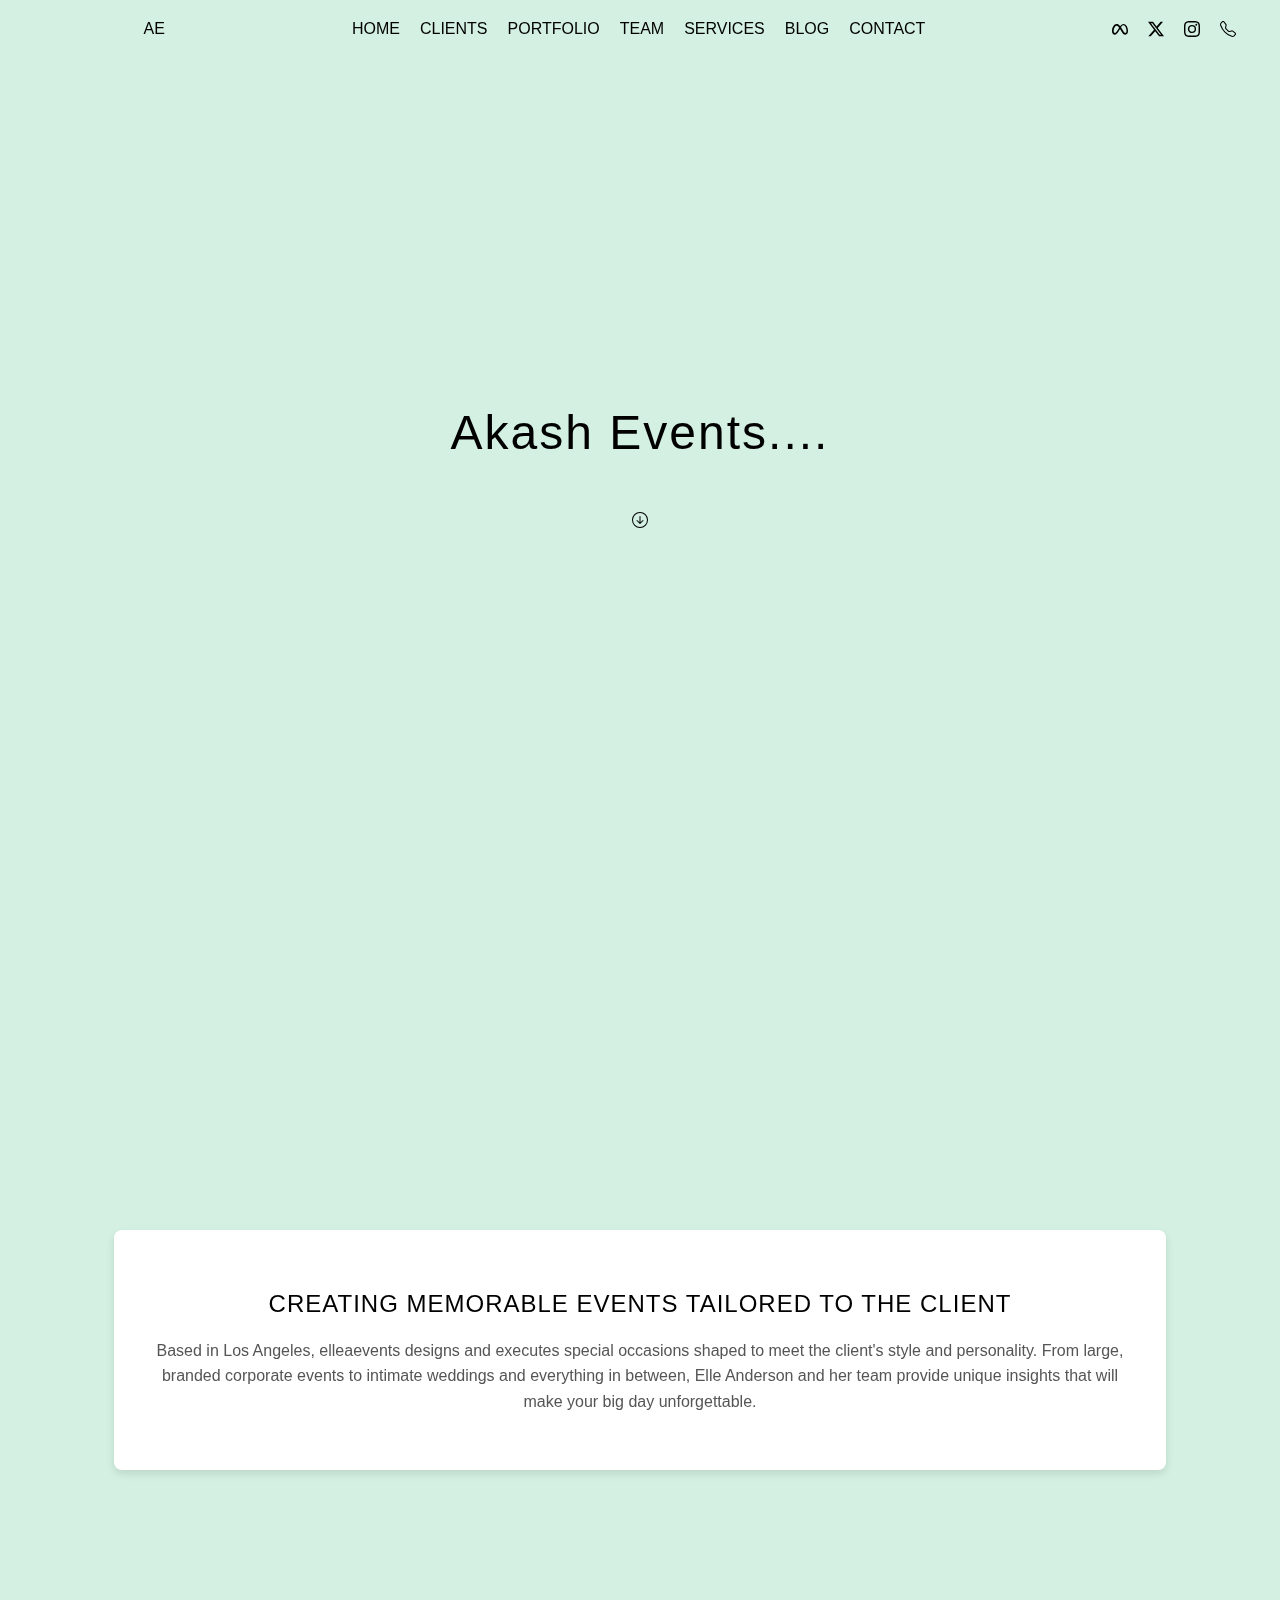
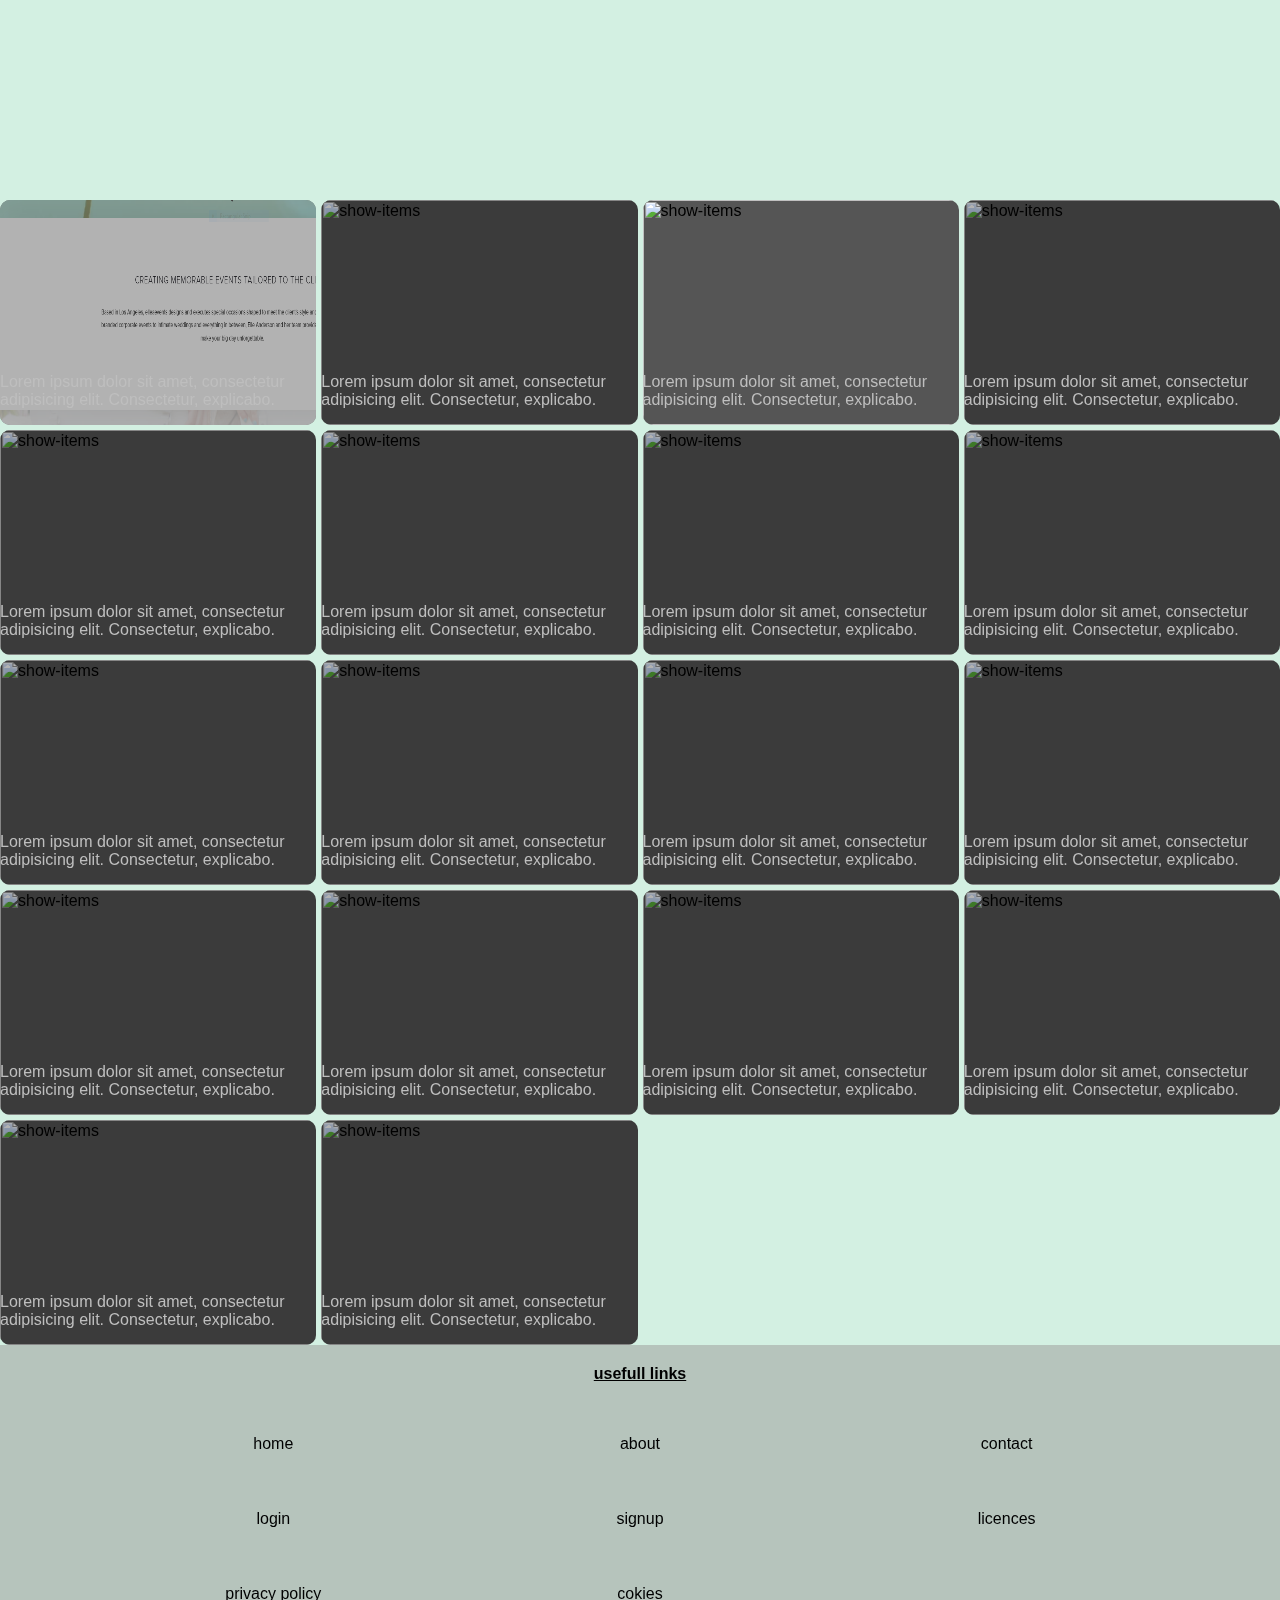
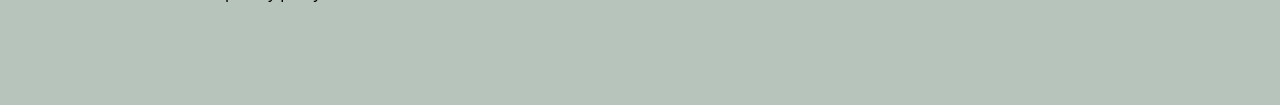
==== home.html @ eacf1959 "2" ====
<html lang="en">

<head>
    <meta charset="UTF-8">
    <meta name="viewport" content="width=device-width, initial-scale=1.0">
    <title>EPW | Home</title>
    <link rel="stylesheet" href="./home.css">
</head>

<body>
    <!-- navigation bar -->
    <nav>
        <ul class="navbar">AE</ul>
        <ul class="navbar">
            <li><a href="#home">HOME</a></li>
            <li><a href="#clients">CLIENTS</a></li>
            <li><a href="#portfolio">PORTFOLIO</a></li>
            <li><a href="#team">TEAM</a></li>
            <li><a href="#services">SERVICES</a></li>
            <li><a href="#blog">BLOG</a></li>
            <li><a href="#contact">CONTACT</a></li>
        </ul>
        <ul class="social-media">
            <li><a href="#facebook"><svg width="16" height="16" fill="currentColor" class="bi bi-meta"
                        viewBox="0 0 16 16">
                        <path fill-rule="evenodd"
                            d="M8.217 5.243C9.145 3.988 10.171 3 11.483 3 13.96 3 16 6.153 16.001 9.907c0 2.29-.986 3.725-2.757 3.725-1.543 0-2.395-.866-3.924-3.424l-.667-1.123-.118-.197a55 55 0 0 0-.53-.877l-1.178 2.08c-1.673 2.925-2.615 3.541-3.923 3.541C1.086 13.632 0 12.217 0 9.973 0 6.388 1.995 3 4.598 3q.477-.001.924.122c.31.086.611.22.913.407.577.359 1.154.915 1.782 1.714m1.516 2.224q-.378-.614-.727-1.133L9 6.326c.845-1.305 1.543-1.954 2.372-1.954 1.723 0 3.102 2.537 3.102 5.653 0 1.188-.39 1.877-1.195 1.877-.773 0-1.142-.51-2.61-2.87zM4.846 4.756c.725.1 1.385.634 2.34 2.001A212 212 0 0 0 5.551 9.3c-1.357 2.126-1.826 2.603-2.581 2.603-.777 0-1.24-.682-1.24-1.9 0-2.602 1.298-5.264 2.846-5.264q.136 0 .27.018Z" />
                    </svg></a></li>
            <li><a href="#twitter"><svg width="16" height="16" fill="currentColor" class="bi bi-twitter-x"
                        viewBox="0 0 16 16">
                        <path
                            d="M12.6.75h2.454l-5.36 6.142L16 15.25h-4.937l-3.867-5.07-4.425 5.07H.316l5.733-6.57L0 .75h5.063l3.495 4.633L12.601.75Zm-.86 13.028h1.36L4.323 2.145H2.865z" />
                    </svg></a></li>
            <li><a href="#instagram"><svg width="16" height="16" fill="currentColor" class="bi bi-instagram"
                        viewBox="0 0 16 16">
                        <path
                            d="M8 0C5.829 0 5.556.01 4.703.048 3.85.088 3.269.222 2.76.42a3.9 3.9 0 0 0-1.417.923A3.9 3.9 0 0 0 .42 2.76C.222 3.268.087 3.85.048 4.7.01 5.555 0 5.827 0 8.001c0 2.172.01 2.444.048 3.297.04.852.174 1.433.372 1.942.205.526.478.972.923 1.417.444.445.89.719 1.416.923.51.198 1.09.333 1.942.372C5.555 15.99 5.827 16 8 16s2.444-.01 3.298-.048c.851-.04 1.434-.174 1.943-.372a3.9 3.9 0 0 0 1.416-.923c.445-.445.718-.891.923-1.417.197-.509.332-1.09.372-1.942C15.99 10.445 16 10.173 16 8s-.01-2.445-.048-3.299c-.04-.851-.175-1.433-.372-1.941a3.9 3.9 0 0 0-.923-1.417A3.9 3.9 0 0 0 13.24.42c-.51-.198-1.092-.333-1.943-.372C10.443.01 10.172 0 7.998 0zm-.717 1.442h.718c2.136 0 2.389.007 3.232.046.78.035 1.204.166 1.486.275.373.145.64.319.92.599s.453.546.598.92c.11.281.24.705.275 1.485.039.843.047 1.096.047 3.231s-.008 2.389-.047 3.232c-.035.78-.166 1.203-.275 1.485a2.5 2.5 0 0 1-.599.919c-.28.28-.546.453-.92.598-.28.11-.704.24-1.485.276-.843.038-1.096.047-3.232.047s-2.39-.009-3.233-.047c-.78-.036-1.203-.166-1.485-.276a2.5 2.5 0 0 1-.92-.598 2.5 2.5 0 0 1-.6-.92c-.109-.281-.24-.705-.275-1.485-.038-.843-.046-1.096-.046-3.233s.008-2.388.046-3.231c.036-.78.166-1.204.276-1.486.145-.373.319-.64.599-.92s.546-.453.92-.598c.282-.11.705-.24 1.485-.276.738-.034 1.024-.044 2.515-.045zm4.988 1.328a.96.96 0 1 0 0 1.92.96.96 0 0 0 0-1.92m-4.27 1.122a4.109 4.109 0 1 0 0 8.217 4.109 4.109 0 0 0 0-8.217m0 1.441a2.667 2.667 0 1 1 0 5.334 2.667 2.667 0 0 1 0-5.334" />
                    </svg></a></li>
            <li><a href="#call"><svg width="16" height="16" fill="currentColor" class="bi bi-telephone"
                        viewBox="0 0 16 16">
                        <path
                            d="M3.654 1.328a.678.678 0 0 0-1.015-.063L1.605 2.3c-.483.484-.661 1.169-.45 1.77a17.6 17.6 0 0 0 4.168 6.608 17.6 17.6 0 0 0 6.608 4.168c.601.211 1.286.033 1.77-.45l1.034-1.034a.678.678 0 0 0-.063-1.015l-2.307-1.794a.68.68 0 0 0-.58-.122l-2.19.547a1.75 1.75 0 0 1-1.657-.459L5.482 8.062a1.75 1.75 0 0 1-.46-1.657l.548-2.19a.68.68 0 0 0-.122-.58zM1.884.511a1.745 1.745 0 0 1 2.612.163L6.29 2.98c.329.423.445.974.315 1.494l-.547 2.19a.68.68 0 0 0 .178.643l2.457 2.457a.68.68 0 0 0 .644.178l2.189-.547a1.75 1.75 0 0 1 1.494.315l2.306 1.794c.829.645.905 1.87.163 2.611l-1.034 1.034c-.74.74-1.846 1.065-2.877.702a18.6 18.6 0 0 1-7.01-4.42 18.6 18.6 0 0 1-4.42-7.009c-.362-1.03-.037-2.137.703-2.877z" />
                    </svg></a></li>
        </ul>
    </nav>

    <!-- intro_part_1 -->
    <div class="intro-section">
        <h1 class="brand-name">Akash Events....</h1>
        <div class="arrow-down"><svg width="16" height="16" fill="currentColor" class="bi bi-arrow-down-circle"
                viewBox="0 0 16 16">
                <path fill-rule="evenodd"
                    d="M1 8a7 7 0 1 0 14 0A7 7 0 0 0 1 8m15 0A8 8 0 1 1 0 8a8 8 0 0 1 16 0M8.5 4.5a.5.5 0 0 0-1 0v5.793L5.354 8.146a.5.5 0 1 0-.708.708l3 3a.5.5 0 0 0 .708 0l3-3a.5.5 0 0 0-.708-.708L8.5 10.293z" />
            </svg></div>
    </div>
    <div class="intro-section-placeholder-for-flow">

    </div>

    <!-- info_part (What_we_do/services, about_us, contact_us)-->
    <div class="info-container">

        <!-- info_part_1 -->
        <div class="info-holder">
            <div class="info-section">
                <h2>CREATING MEMORABLE EVENTS TAILORED TO THE CLIENT</h2>
                <p>
                    Based in Los Angeles, elleaevents designs and executes special occasions shaped to meet the client's
                    style and personality. From large, branded corporate events to intimate weddings and everything in
                    between, Elle Anderson and her team provide unique insights that will make your big day
                    unforgettable.
                </p>
            </div>
        </div>

        <!-- info_part_2 -->
        <div class="info-holder">
            <div class="info-section">
                <h2>CREATING MEMORABLE EVENTS TAILORED TO THE CLIENT</h2>
                <p>
                    Based in Los Angeles, elleaevents designs and executes special occasions shaped to meet the client's
                    style and personality. From large, branded corporate events to intimate weddings and everything in
                    between, Elle Anderson and her team provide unique insights that will make your big day
                    unforgettable.
                </p>
            </div>
        </div>

        <!-- info_part_3 -->
        <div class="info-holder">
            <div class="info-section">
                <h2>CREATING MEMORABLE EVENTS TAILORED TO THE CLIENT</h2>
                <p>
                    Based in Los Angeles, elleaevents designs and executes special occasions shaped to meet the client's
                    style and personality. From large, branded corporate events to intimate weddings and everything in
                    between, Elle Anderson and her team provide unique insights that will make your big day
                    unforgettable.
                </p>
            </div>
        </div>
    </div>

    <!--portfolio_imgs_videos-->
    <div class="galery-holder">
        <div class="img-holder">
            <img src="./scrap_assets_used/info_part_1.PNG" alt="show-items" class="gal-img">
            <div class="gal-img-cover"></div>
            <p class="img-description">Lorem ipsum dolor sit amet, consectetur adipisicing elit. Consectetur, explicabo.
            </p>
        </div>

        <div class="img-holder">
            <img src="" alt="show-items" class="gal-img">
            <div class="gal-img-cover"></div>
            <p class="img-description">Lorem ipsum dolor sit amet, consectetur adipisicing elit. Consectetur, explicabo.
            </p>
        </div>

        <div class="img-holder">
            <img src="" alt="show-items" class="gal-img">
            <p class="img-description">Lorem ipsum dolor sit amet, consectetur adipisicing elit. Consectetur, explicabo.
            </p>
        </div>

        <div class="img-holder">
            <img src="" alt="show-items" class="gal-img">
            <div class="gal-img-cover"></div>
            <p class="img-description">Lorem ipsum dolor sit amet, consectetur adipisicing elit. Consectetur, explicabo.
            </p>
        </div>

        <div class="img-holder">
            <img src="" alt="show-items" class="gal-img">
            <div class="gal-img-cover"></div>
            <p class="img-description">Lorem ipsum dolor sit amet, consectetur adipisicing elit. Consectetur, explicabo.
            </p>
        </div>

        <div class="img-holder">
            <img src="" alt="show-items" class="gal-img">
            <div class="gal-img-cover"></div>
            <p class="img-description">Lorem ipsum dolor sit amet, consectetur adipisicing elit. Consectetur, explicabo.
            </p>
        </div>

        <div class="img-holder">
            <img src="" alt="show-items" class="gal-img">
            <div class="gal-img-cover"></div>
            <p class="img-description">Lorem ipsum dolor sit amet, consectetur adipisicing elit. Consectetur, explicabo.
            </p>
        </div>

        <div class="img-holder">
            <img src="" alt="show-items" class="gal-img">
            <div class="gal-img-cover"></div>
            <p class="img-description">Lorem ipsum dolor sit amet, consectetur adipisicing elit. Consectetur, explicabo.
            </p>
        </div>

        <div class="img-holder">
            <img src="" alt="show-items" class="gal-img">
            <div class="gal-img-cover"></div>
            <p class="img-description">Lorem ipsum dolor sit amet, consectetur adipisicing elit. Consectetur, explicabo.
            </p>
        </div>

        <div class="img-holder">
            <img src="" alt="show-items" class="gal-img">
            <div class="gal-img-cover"></div>
            <p class="img-description">Lorem ipsum dolor sit amet, consectetur adipisicing elit. Consectetur, explicabo.
            </p>
        </div>

        <div class="img-holder">
            <img src="" alt="show-items" class="gal-img">
            <div class="gal-img-cover"></div>
            <p class="img-description">Lorem ipsum dolor sit amet, consectetur adipisicing elit. Consectetur, explicabo.
            </p>
        </div>

        <div class="img-holder">
            <img src="" alt="show-items" class="gal-img">
            <div class="gal-img-cover"></div>
            <p class="img-description">Lorem ipsum dolor sit amet, consectetur adipisicing elit. Consectetur, explicabo.
            </p>
        </div>

        <div class="img-holder">
            <img src="" alt="show-items" class="gal-img">
            <div class="gal-img-cover"></div>
            <p class="img-description">Lorem ipsum dolor sit amet, consectetur adipisicing elit. Consectetur, explicabo.
            </p>
        </div>

        <div class="img-holder">
            <img src="" alt="show-items" class="gal-img">
            <div class="gal-img-cover"></div>
            <p class="img-description">Lorem ipsum dolor sit amet, consectetur adipisicing elit. Consectetur, explicabo.
            </p>
        </div>

        <div class="img-holder">
            <img src="" alt="show-items" class="gal-img">
            <div class="gal-img-cover"></div>
            <p class="img-description">Lorem ipsum dolor sit amet, consectetur adipisicing elit. Consectetur, explicabo.
            </p>
        </div>

        <div class="img-holder">
            <img src="" alt="show-items" class="gal-img">
            <div class="gal-img-cover"></div>
            <p class="img-description">Lorem ipsum dolor sit amet, consectetur adipisicing elit. Consectetur, explicabo.
            </p>
        </div>

        <div class="img-holder">
            <img src="" alt="show-items" class="gal-img">
            <div class="gal-img-cover"></div>
            <p class="img-description">Lorem ipsum dolor sit amet, consectetur adipisicing elit. Consectetur, explicabo.
            </p>
        </div>

        <div class="img-holder">
            <img src="" alt="show-items" class="gal-img">
            <div class="gal-img-cover"></div>
            <p class="img-description">Lorem ipsum dolor sit amet, consectetur adipisicing elit. Consectetur, explicabo.
            </p>
        </div>
    </div>

    <!-- reviews -->

    <!-- footer -->
    <div class="footer-holder">
        <span class="footer-header">usefull links</span>
        <span class="footer-text">home</span>
        <span class="footer-text">about</span>
        <span class="footer-text">contact</span>
        <span class="footer-text">login</span>
        <span class="footer-text">signup</span>
        <span class="footer-text">licences</span>
        <span class="footer-text">privacy policy</span>
        <span class="footer-text">cokies</span>
    </div>
</body>

</html>
---- home.css ----
body {
    font-family: Arial, sans-serif;
    margin: 0;
    padding: 0;
    background-color: #d3f0e2;
}




/* navbar */
nav {
    position: fixed;
    width: 100%;
    display: flex;
    justify-content: space-around;
    align-items: center;
    padding: 20px 50px;
    background-color: rgba(0, 0, 0, 0);
}

.navbar_brand {
    font-size: 35;
    padding: 0%;
    margin: 0%;
}

.navbar,
.social-media {
    list-style-type: none;
    margin: 0;
    padding: 0;
    display: flex;
    gap: 20px;
}

.navbar li,
.social-media li {
    display: inline;
}

.navbar a,
.social-media a {
    text-decoration: none;
    color: black;
    font-size: 16px;
    transition: color 0.3s;
}

.navbar a:hover,
.social-media a:hover {
    color: #c4b7b7;
}





/* intro_part_1 */
.intro-section {
    z-index: -1;
    text-align: center;
    height: 100vh;
    width: 100vw;
    position: fixed;
    top: 0;
    display: flex;
    flex-direction: column;
    justify-content: center;
}

.brand-name {
    font-size: 48px;
    font-weight: 400;
    font-family: 'Helvetica', sans-serif;
    letter-spacing: 2px;
}

.arrow-down {
    margin-top: 20px;
    justify-self: flex-end;
    font-size: 24px;
    animation: bounce 2s infinite;
}

@keyframes bounce {

    0%,
    20%,
    50%,
    80%,
    100% {
        transform: translateY(0);
    }

    40% {
        transform: translateY(-10px);
    }

    60% {
        transform: translateY(-5px);
    }
}

.intro-section-placeholder-for-flow {
    height: 100vh;
}




/* info_part*/
.info-container {
    display: flex;
    width: fit-content;
    margin: 0;
    padding: 0%;
}

.info-holder {
    margin: 0;
    padding: 0%;
    height: 100vh;
    width: 100vw;
    display: flex;
    justify-content: center;
    align-items: center;
}

.info-section {
    text-align: center;
    margin: 40px 20px;
    padding: 40px;
    background-color: #fff;
    box-shadow: 0 4px 8px rgba(0, 0, 0, 0.1);
    border-radius: 8px;
    width: 76%;
    height: auto;
}

.info-section h2 {
    font-size: 24px;
    font-weight: 500;
    letter-spacing: 1px;
    text-transform: uppercase;
    margin-bottom: 20px;
}

.info-section p {
    font-size: 16px;
    line-height: 1.6;
    color: #555;
}






/* footer */
.footer-holder {
    position: relative;
    background-color: #928d8d73;
    width: 100vw;
    height: 40vh;
    box-sizing: border-box;
    padding: 10vh;
    padding-bottom: 5vh;
    display: grid;
    grid-template-columns: 1fr 1fr 1fr;
    grid-template-rows: 1fr 1fr 1fr;
}

.footer-header {
    position: absolute;
    width: 100vw;
    text-align: center;
    margin: 0;
    padding: 0;
    margin-top: 20px;
    text-decoration: underline;
    font-weight: bolder;
}

.footer-text {
    text-align: center;
    color: rgb(0, 0, 0);
    padding: 0%;
    margin: 0%;
}




/* gallary part */
.galery-holder {
    display: grid;
    height: fit-content;
    grid-template-rows: 1fr 1fr;
    grid-template-columns: 1fr 1fr 1fr 1fr;
    gap: 5px;
}

.img-holder {
    padding: 0%;
    margin: 0%;
    border-radius: 10px;
    background-color: #555;
    height: fit-content;
    position: relative;
    overflow: hidden;
}

.gal-img {
    margin: 0%;
    padding: 0%;
    width: 50vh;
    height: 25vh;
}

.gal-img-cover {
    position: absolute;
    top: 0%;
    margin: 0%;
    padding: 0%;
    width: 50vh;
    height: 25vh;
    background-color: #0000004d;
}

.img-description {
    position: absolute;
    bottom: 0%;
    color: #bebebe;
}
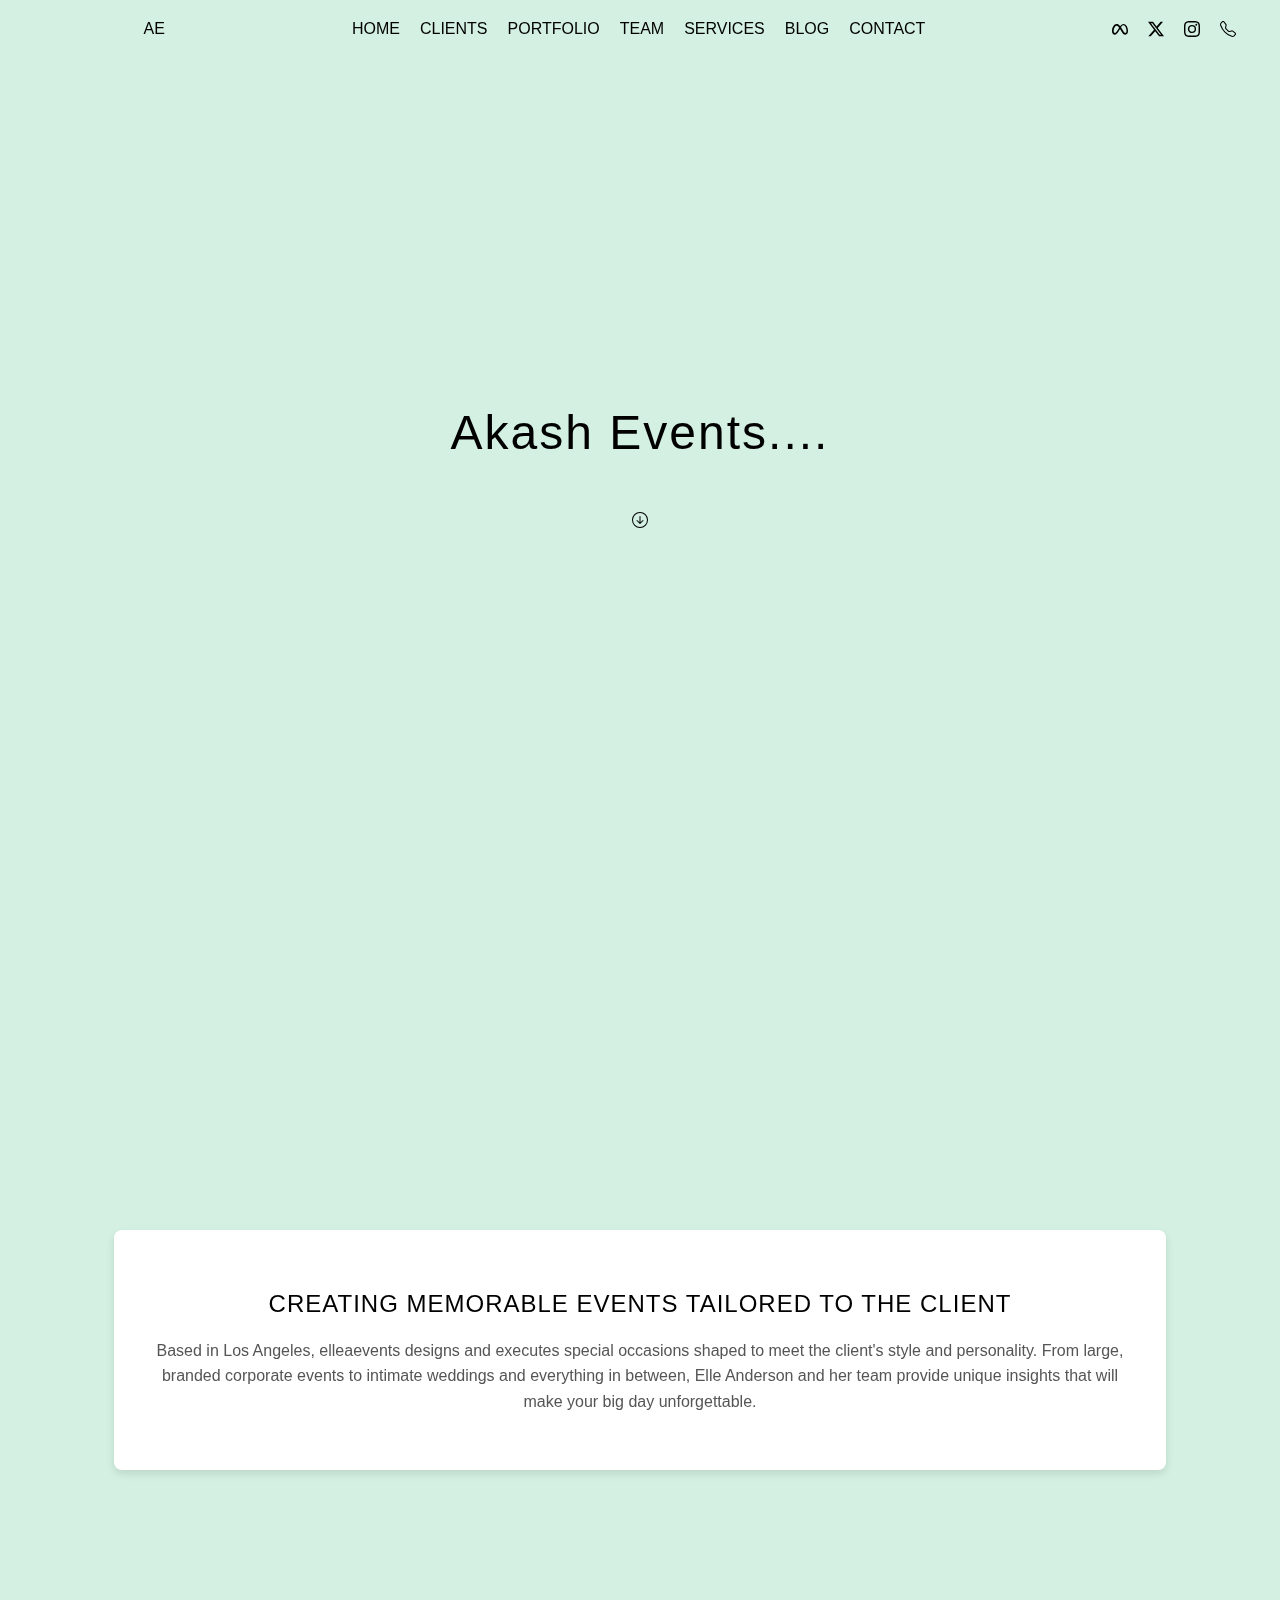
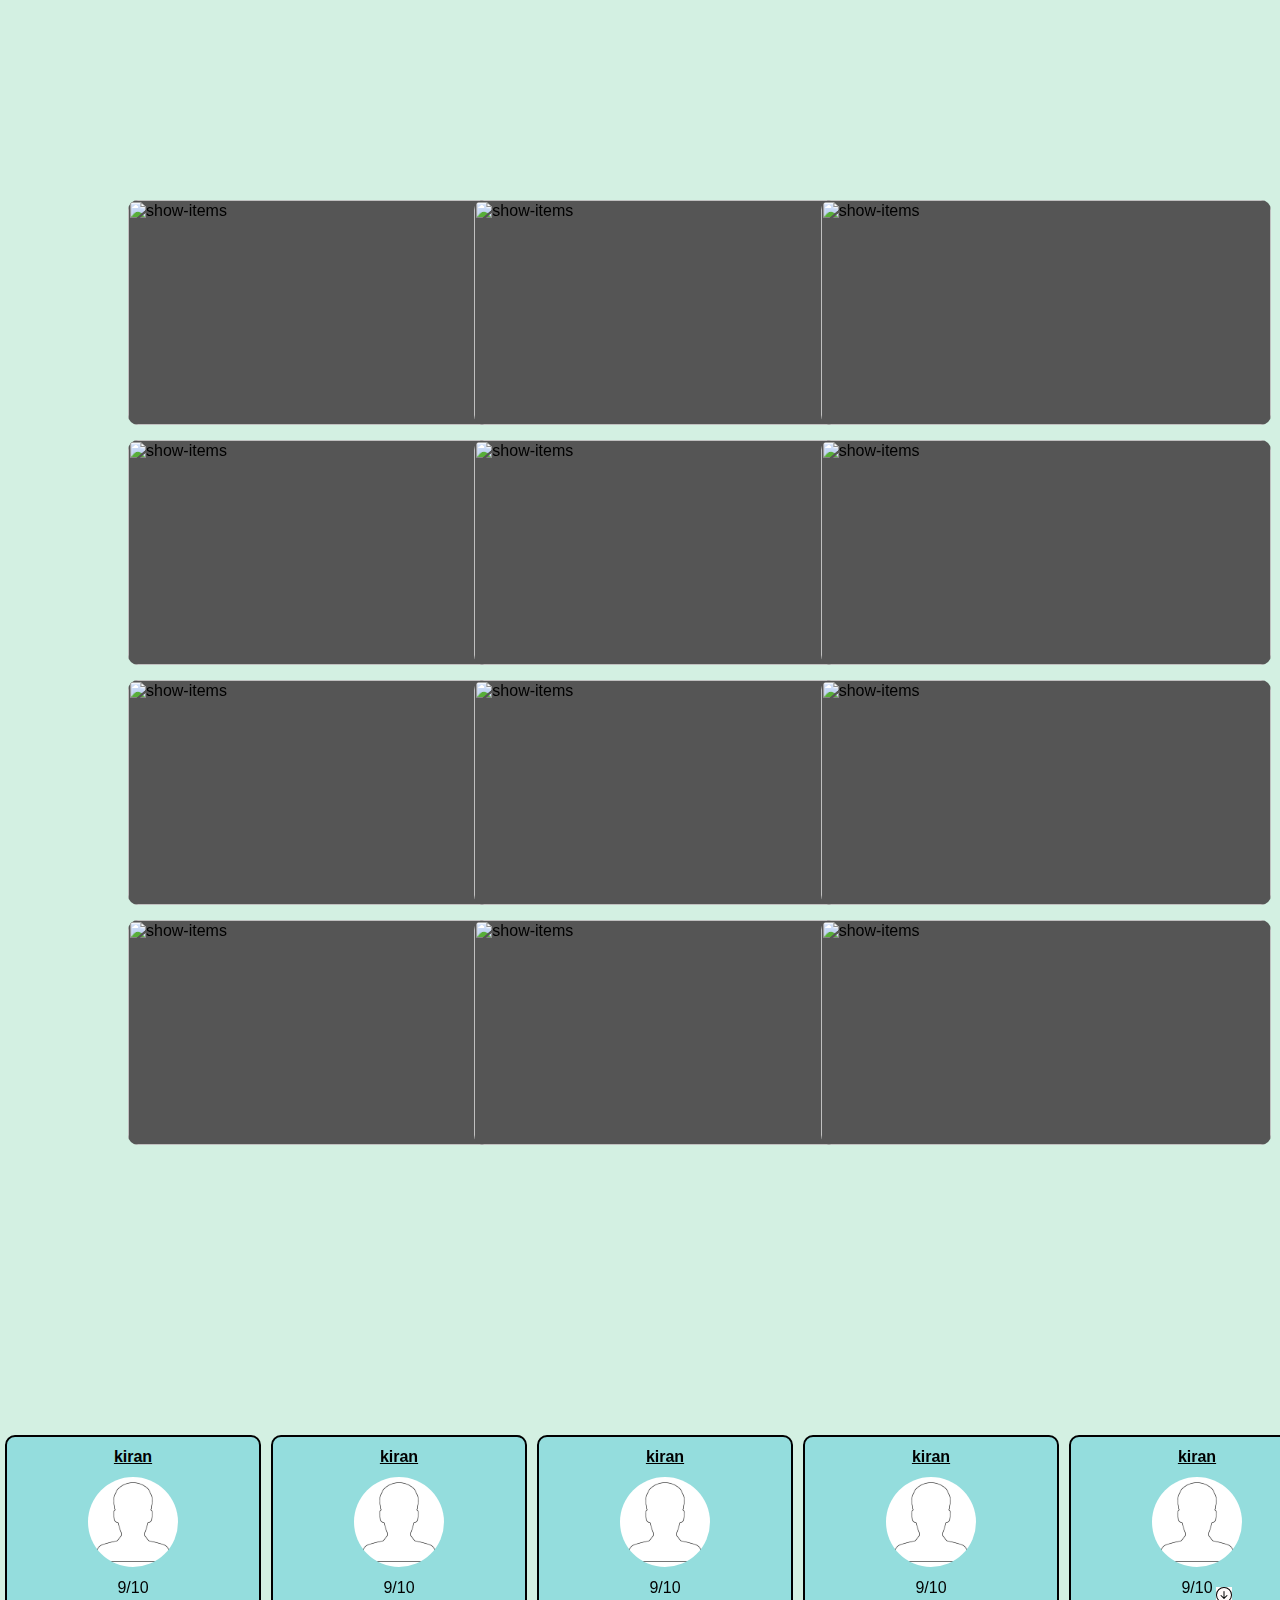
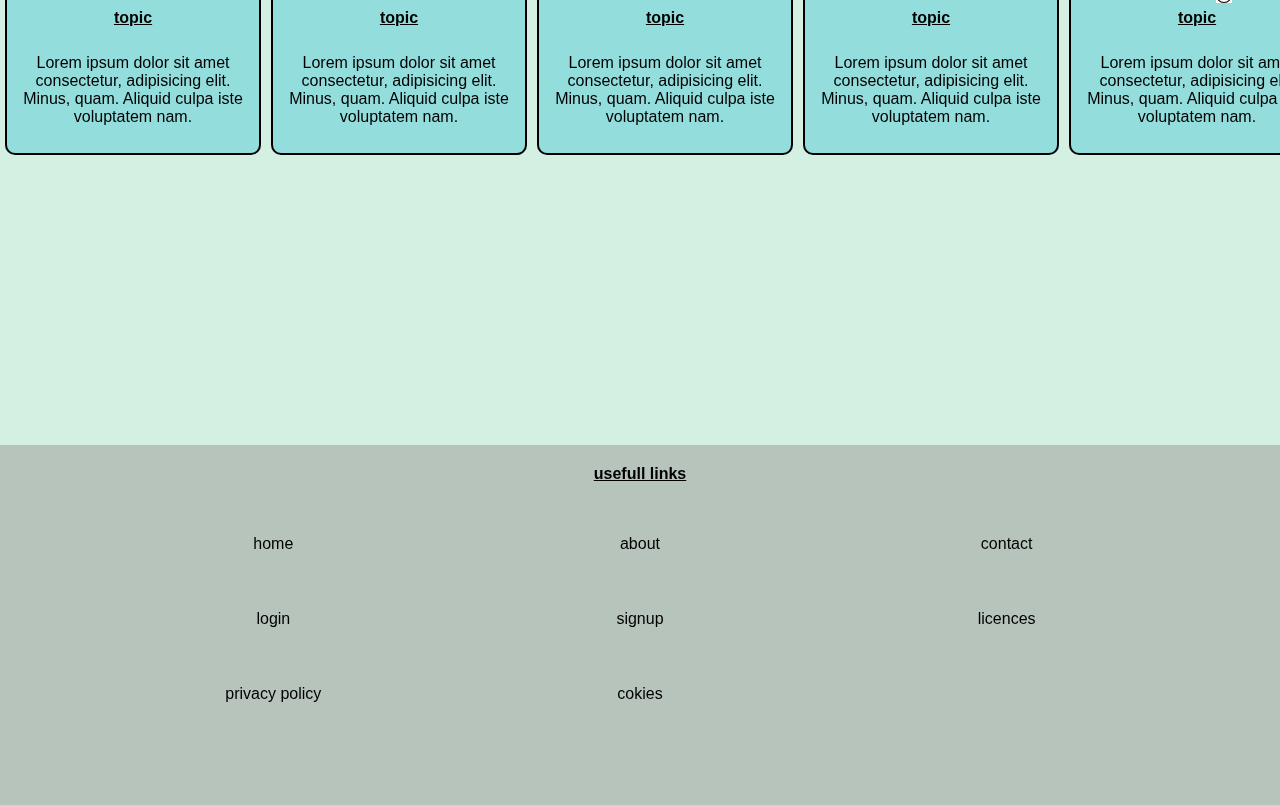
==== commit 33342809: "4" ====
--- a/home.html
+++ b/home.html
@@ -103,125 +103,84 @@
     <!--portfolio_imgs_videos-->
     <div class="galery-holder">
         <div class="img-holder">
-            <img src="./scrap_assets_used/info_part_1.PNG" alt="show-items" class="gal-img">
-            <div class="gal-img-cover"></div>
-            <p class="img-description">Lorem ipsum dolor sit amet, consectetur adipisicing elit. Consectetur, explicabo.
-            </p>
-        </div>
-
-        <div class="img-holder">
-            <img src="" alt="show-items" class="gal-img">
-            <div class="gal-img-cover"></div>
-            <p class="img-description">Lorem ipsum dolor sit amet, consectetur adipisicing elit. Consectetur, explicabo.
-            </p>
-        </div>
-
-        <div class="img-holder">
-            <img src="" alt="show-items" class="gal-img">
-            <p class="img-description">Lorem ipsum dolor sit amet, consectetur adipisicing elit. Consectetur, explicabo.
-            </p>
-        </div>
-
-        <div class="img-holder">
-            <img src="" alt="show-items" class="gal-img">
-            <div class="gal-img-cover"></div>
-            <p class="img-description">Lorem ipsum dolor sit amet, consectetur adipisicing elit. Consectetur, explicabo.
-            </p>
-        </div>
-
-        <div class="img-holder">
-            <img src="" alt="show-items" class="gal-img">
-            <div class="gal-img-cover"></div>
-            <p class="img-description">Lorem ipsum dolor sit amet, consectetur adipisicing elit. Consectetur, explicabo.
-            </p>
-        </div>
-
-        <div class="img-holder">
-            <img src="" alt="show-items" class="gal-img">
-            <div class="gal-img-cover"></div>
-            <p class="img-description">Lorem ipsum dolor sit amet, consectetur adipisicing elit. Consectetur, explicabo.
-            </p>
-        </div>
-
-        <div class="img-holder">
-            <img src="" alt="show-items" class="gal-img">
-            <div class="gal-img-cover"></div>
-            <p class="img-description">Lorem ipsum dolor sit amet, consectetur adipisicing elit. Consectetur, explicabo.
-            </p>
-        </div>
-
-        <div class="img-holder">
-            <img src="" alt="show-items" class="gal-img">
-            <div class="gal-img-cover"></div>
-            <p class="img-description">Lorem ipsum dolor sit amet, consectetur adipisicing elit. Consectetur, explicabo.
-            </p>
-        </div>
-
-        <div class="img-holder">
-            <img src="" alt="show-items" class="gal-img">
-            <div class="gal-img-cover"></div>
-            <p class="img-description">Lorem ipsum dolor sit amet, consectetur adipisicing elit. Consectetur, explicabo.
-            </p>
-        </div>
-
-        <div class="img-holder">
-            <img src="" alt="show-items" class="gal-img">
-            <div class="gal-img-cover"></div>
-            <p class="img-description">Lorem ipsum dolor sit amet, consectetur adipisicing elit. Consectetur, explicabo.
-            </p>
-        </div>
-
-        <div class="img-holder">
-            <img src="" alt="show-items" class="gal-img">
-            <div class="gal-img-cover"></div>
-            <p class="img-description">Lorem ipsum dolor sit amet, consectetur adipisicing elit. Consectetur, explicabo.
-            </p>
-        </div>
-
-        <div class="img-holder">
-            <img src="" alt="show-items" class="gal-img">
-            <div class="gal-img-cover"></div>
-            <p class="img-description">Lorem ipsum dolor sit amet, consectetur adipisicing elit. Consectetur, explicabo.
-            </p>
-        </div>
-
-        <div class="img-holder">
-            <img src="" alt="show-items" class="gal-img">
-            <div class="gal-img-cover"></div>
-            <p class="img-description">Lorem ipsum dolor sit amet, consectetur adipisicing elit. Consectetur, explicabo.
-            </p>
-        </div>
-
-        <div class="img-holder">
-            <img src="" alt="show-items" class="gal-img">
-            <div class="gal-img-cover"></div>
-            <p class="img-description">Lorem ipsum dolor sit amet, consectetur adipisicing elit. Consectetur, explicabo.
-            </p>
-        </div>
-
-        <div class="img-holder">
-            <img src="" alt="show-items" class="gal-img">
-            <div class="gal-img-cover"></div>
-            <p class="img-description">Lorem ipsum dolor sit amet, consectetur adipisicing elit. Consectetur, explicabo.
-            </p>
-        </div>
-
-        <div class="img-holder">
-            <img src="" alt="show-items" class="gal-img">
-            <div class="gal-img-cover"></div>
-            <p class="img-description">Lorem ipsum dolor sit amet, consectetur adipisicing elit. Consectetur, explicabo.
-            </p>
-        </div>
-
-        <div class="img-holder">
-            <img src="" alt="show-items" class="gal-img">
-            <div class="gal-img-cover"></div>
-            <p class="img-description">Lorem ipsum dolor sit amet, consectetur adipisicing elit. Consectetur, explicabo.
-            </p>
-        </div>
-
-        <div class="img-holder">
-            <img src="" alt="show-items" class="gal-img">
+            <img src="./img/andra-c-taylor-jr-_L5MGd0w1FQ-unsplash.jpg" alt="show-items" class="gal-img">
+            <div class="gal-img-cover"></div>
+            <p class="img-description">Lorem ipsum dolor sit amet, consectetur adipisicing elit. Consectetur, explicabo.
+            </p>
+        </div>
+
+        <div class="img-holder">
+            <img src="./img/ben-rosett-nYugmV-SY6s-unsplash.jpg" alt="show-items" class="gal-img">
+            <div class="gal-img-cover"></div>
+            <p class="img-description">Lorem ipsum dolor sit amet, consectetur adipisicing elit. Consectetur, explicabo.
+            </p>
+        </div>
+
+        <div class="img-holder">
+            <img src="./img/campaign-creators-gMsnXqILjp4-unsplash.jpg" alt="show-items" class="gal-img">
+            <div class="gal-img-cover"></div>
+            <p class="img-description">Lorem ipsum dolor sit amet, consectetur adipisicing elit. Consectetur, explicabo.
+            </p>
+        </div>
+
+        <div class="img-holder">
+            <img src="./img/chuttersnap-aEnH4hJ_Mrs-unsplash.jpg" alt="show-items" class="gal-img">
+            <div class="gal-img-cover"></div>
+            <p class="img-description">Lorem ipsum dolor sit amet, consectetur adipisicing elit. Consectetur, explicabo.
+            </p>
+        </div>
+
+        <div class="img-holder">
+            <img src="./img/evangeline-shaw-xRlI-L-kvrw-unsplash.jpg" alt="show-items" class="gal-img">
+            <div class="gal-img-cover"></div>
+            <p class="img-description">Lorem ipsum dolor sit amet, consectetur adipisicing elit. Consectetur, explicabo.
+            </p>
+        </div>
+
+        <div class="img-holder">
+            <img src="./img/jakob-dalbjorn-cuKJre3nyYc-unsplash.jpg" alt="show-items" class="gal-img">
+            <div class="gal-img-cover"></div>
+            <p class="img-description">Lorem ipsum dolor sit amet, consectetur adipisicing elit. Consectetur, explicabo.
+            </p>
+        </div>
+
+        <div class="img-holder">
+            <img src="./img/jordan-arnold-Ul07QK2AR-0-unsplash.jpg" alt="show-items" class="gal-img">
+            <div class="gal-img-cover"></div>
+            <p class="img-description">Lorem ipsum dolor sit amet, consectetur adipisicing elit. Consectetur, explicabo.
+            </p>
+        </div>
+
+        <div class="img-holder">
+            <img src="./img/kane-reinholdtsen-LETdkk7wHQk-unsplash.jpg" alt="show-items" class="gal-img">
+            <div class="gal-img-cover"></div>
+            <p class="img-description">Lorem ipsum dolor sit amet, consectetur adipisicing elit. Consectetur, explicabo.
+            </p>
+        </div>
+
+        <div class="img-holder">
+            <img src="./img/md-duran-rE9vgD_TXgM-unsplash.jpg" alt="show-items" class="gal-img">
+            <div class="gal-img-cover"></div>
+            <p class="img-description">Lorem ipsum dolor sit amet, consectetur adipisicing elit. Consectetur, explicabo.
+            </p>
+        </div>
+
+        <div class="img-holder">
+            <img src="./img/mitchell-lawler-tbaoryUol_E-unsplash.jpg" alt="show-items" class="gal-img">
+            <div class="gal-img-cover"></div>
+            <p class="img-description">Lorem ipsum dolor sit amet, consectetur adipisicing elit. Consectetur, explicabo.
+            </p>
+        </div>
+
+        <div class="img-holder">
+            <img src="./img/nick-karvounis-wnuHCwLJDqY-unsplash.jpg" alt="show-items" class="gal-img">
+            <div class="gal-img-cover"></div>
+            <p class="img-description">Lorem ipsum dolor sit amet, consectetur adipisicing elit. Consectetur, explicabo.
+            </p>
+        </div>
+
+        <div class="img-holder">
+            <img src="./img/noiseporn-JNuKyKXLh8U-unsplash.jpg" alt="show-items" class="gal-img">
             <div class="gal-img-cover"></div>
             <p class="img-description">Lorem ipsum dolor sit amet, consectetur adipisicing elit. Consectetur, explicabo.
             </p>
@@ -229,7 +188,67 @@
     </div>
 
     <!-- reviews -->
-
+    <div class="reviews-holder">
+        <div class="show-more-reviews"><svg width="16" height="16" fill="currentColor" class="bi bi-arrow-down-circle"
+                viewBox="0 0 16 16">
+                <path fill-rule="evenodd"
+                    d="M1 8a7 7 0 1 0 14 0A7 7 0 0 0 1 8m15 0A8 8 0 1 1 0 8a8 8 0 0 1 16 0M8.5 4.5a.5.5 0 0 0-1 0v5.793L5.354 8.146a.5.5 0 1 0-.708.708l3 3a.5.5 0 0 0 .708 0l3-3a.5.5 0 0 0-.708-.708L8.5 10.293z" />
+            </svg></div>
+        <div class="review-card">
+            <span class="dp-name">kiran</span>
+            <div class="review-dp-holder">
+                <img src="./img/avatar.jpg" alt="" class="review-dp">
+            </div>
+            <span class="review-score">9/10</span>
+            <span class="review-topic">topic</span>
+            <p class="review-content">Lorem ipsum dolor sit amet consectetur, adipisicing elit. Minus, quam. Aliquid
+                culpa iste voluptatem nam.</p>
+        </div>
+
+        <div class="review-card">
+            <span class="dp-name">kiran</span>
+            <div class="review-dp-holder">
+                <img src="./img/avatar.jpg" alt="" class="review-dp">
+            </div>
+            <span class="review-score">9/10</span>
+            <span class="review-topic">topic</span>
+            <p class="review-content">Lorem ipsum dolor sit amet consectetur, adipisicing elit. Minus, quam. Aliquid
+                culpa iste voluptatem nam.</p>
+        </div>
+
+        <div class="review-card">
+            <span class="dp-name">kiran</span>
+            <div class="review-dp-holder">
+                <img src="./img/avatar.jpg" alt="" class="review-dp">
+            </div>
+            <span class="review-score">9/10</span>
+            <span class="review-topic">topic</span>
+            <p class="review-content">Lorem ipsum dolor sit amet consectetur, adipisicing elit. Minus, quam. Aliquid
+                culpa iste voluptatem nam.</p>
+        </div>
+
+        <div class="review-card">
+            <span class="dp-name">kiran</span>
+            <div class="review-dp-holder">
+                <img src="./img/avatar.jpg" alt="" class="review-dp">
+            </div>
+            <span class="review-score">9/10</span>
+            <span class="review-topic">topic</span>
+            <p class="review-content">Lorem ipsum dolor sit amet consectetur, adipisicing elit. Minus, quam. Aliquid
+                culpa iste voluptatem nam.</p>
+        </div>
+
+        <div class="review-card">
+            <span class="dp-name">kiran</span>
+            <div class="review-dp-holder">
+                <img src="./img/avatar.jpg" alt="" class="review-dp">
+            </div>
+            <span class="review-score">9/10</span>
+            <span class="review-topic">topic</span>
+            <p class="review-content">Lorem ipsum dolor sit amet consectetur, adipisicing elit. Minus, quam. Aliquid
+                culpa iste voluptatem nam.</p>
+        </div>
+    </div>
     <!-- footer -->
     <div class="footer-holder">
         <span class="footer-header">usefull links</span>
--- a/home.css
+++ b/home.css
@@ -196,9 +196,11 @@
 .galery-holder {
     display: grid;
     height: fit-content;
-    grid-template-rows: 1fr 1fr;
-    grid-template-columns: 1fr 1fr 1fr 1fr;
-    gap: 5px;
+    grid-template-rows: 1fr 1fr 1fr;
+    grid-template-columns: 1fr 1fr 1fr;
+    gap: 15px;
+    padding-left: 10vw;
+    padding-right: 10vw;
 }
 
 .img-holder {
@@ -207,8 +209,10 @@
     border-radius: 10px;
     background-color: #555;
     height: fit-content;
+    width: fit-content;
     position: relative;
     overflow: hidden;
+    transition: 1s;
 }
 
 .gal-img {
@@ -225,11 +229,94 @@
     padding: 0%;
     width: 50vh;
     height: 25vh;
-    background-color: #0000004d;
+    background-color: #000000a8;
+    visibility: hidden;
+    transition: 1s;
 }
 
 .img-description {
     position: absolute;
     bottom: 0%;
     color: #bebebe;
+    text-align: center;
+    visibility: collapse;
+    transition: 2s;
+}
+
+.img-holder:hover {
+    z-index: 20;
+    transform: scale(1.8, 1.8);
+}
+
+.img-holder:hover>.img-description {
+    visibility: visible;
+}
+
+.img-holder:hover>.gal-img-cover {
+    visibility: visible;
+}
+
+
+
+
+
+
+/* review section */
+.reviews-holder {
+    display: flex;
+    width: fit-content;
+    height: 100vh;
+    align-items: center;
+    position: relative;
+}
+
+.show-more-reviews {
+    position: absolute;
+    left: 95vw;
+    top: 50%;
+    transform: translate(0, -50%);
+    background-color: #fffafa;
+}
+
+.review-card {
+    display: flex;
+    flex-direction: column;
+    align-items: center;
+    justify-content: space-around;
+    box-sizing: border-box;
+    width: 20vw;
+    height: 25vw;
+    border: 2px black solid;
+    border-radius: 10px;
+    margin: 5px;
+    padding: 5px;
+    background-color: #94dddd;
+}
+
+.dp-name {
+    text-decoration: underline;
+    font-weight: bolder;
+}
+
+.review-dp-holder {
+    border-radius: 50%;
+    width: fit-content;
+    height: fit-content;
+    overflow: hidden;
+}
+
+.review-dp {
+    width: 10vh;
+    height: 10vh;
+}
+
+.review-score {}
+
+.review-topic {
+    text-decoration: underline;
+    font-weight: bold;
+}
+
+.review-content {
+    text-align: center;
 }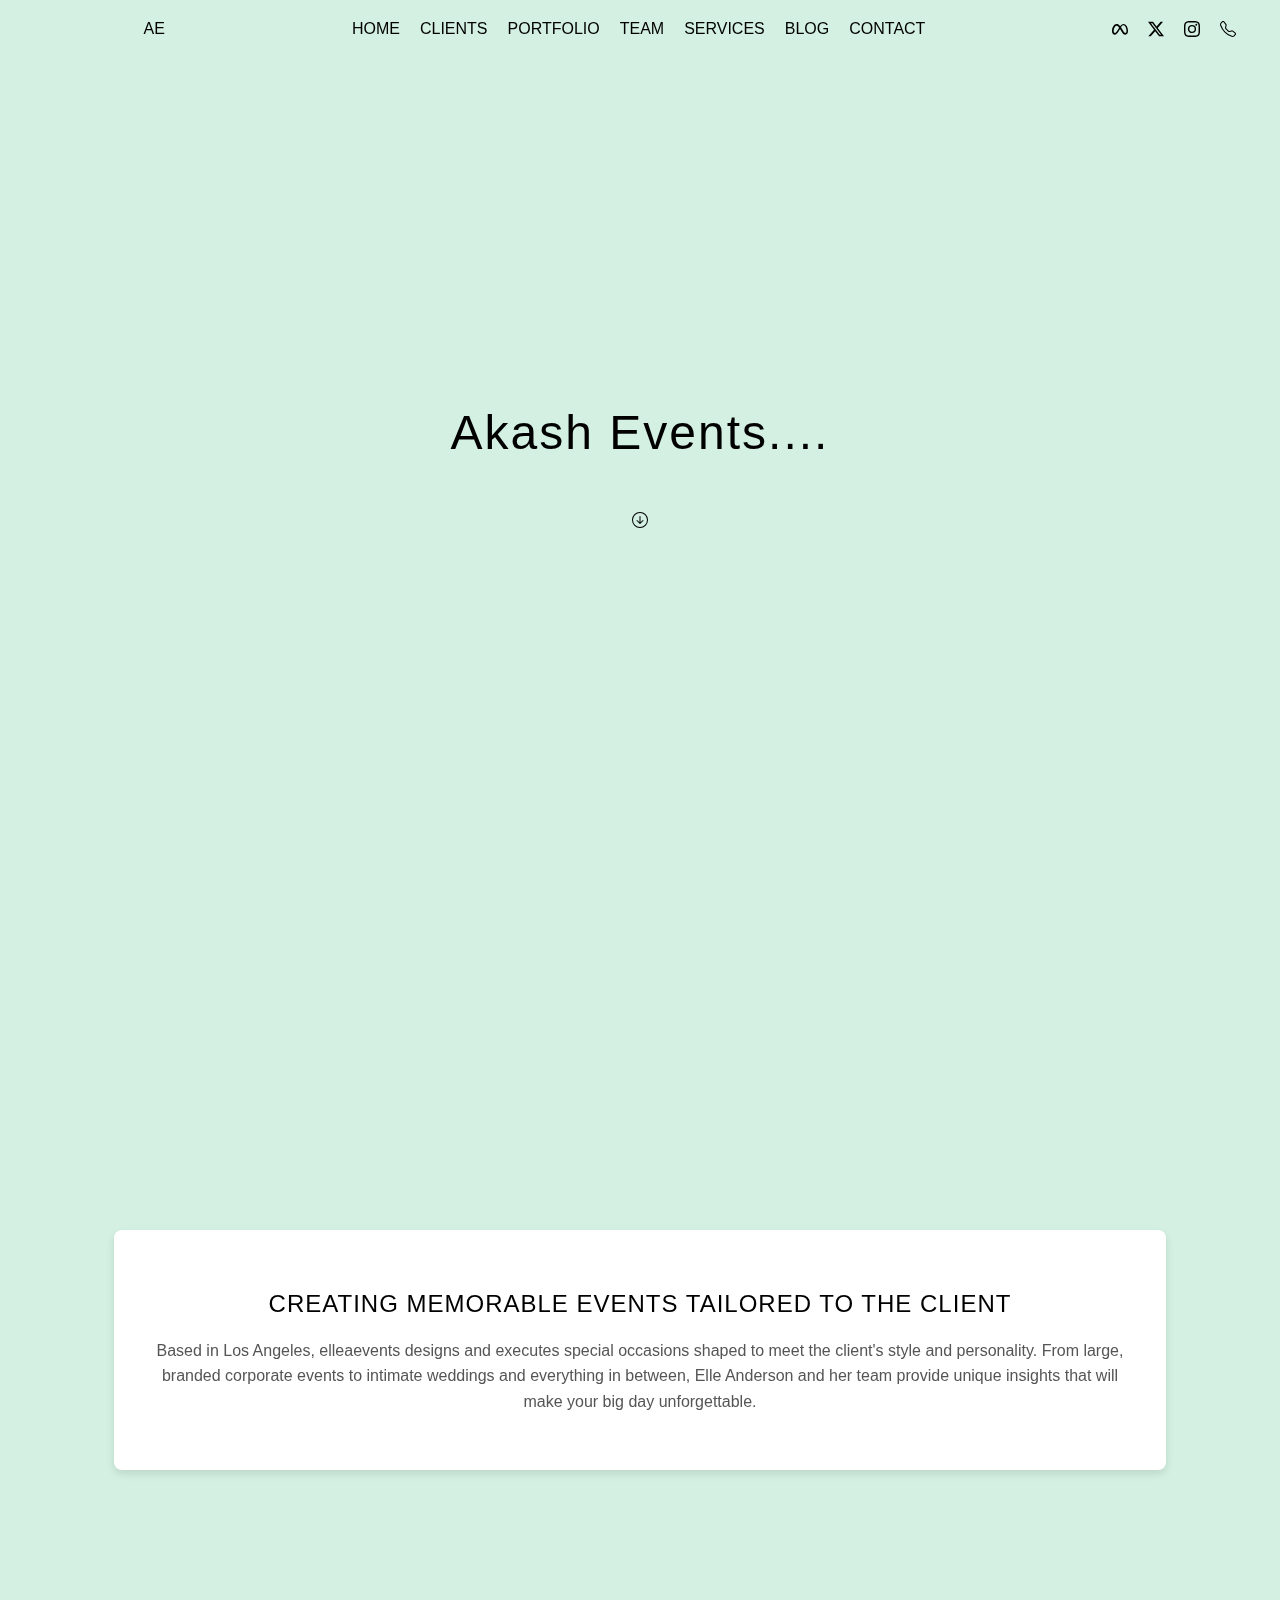
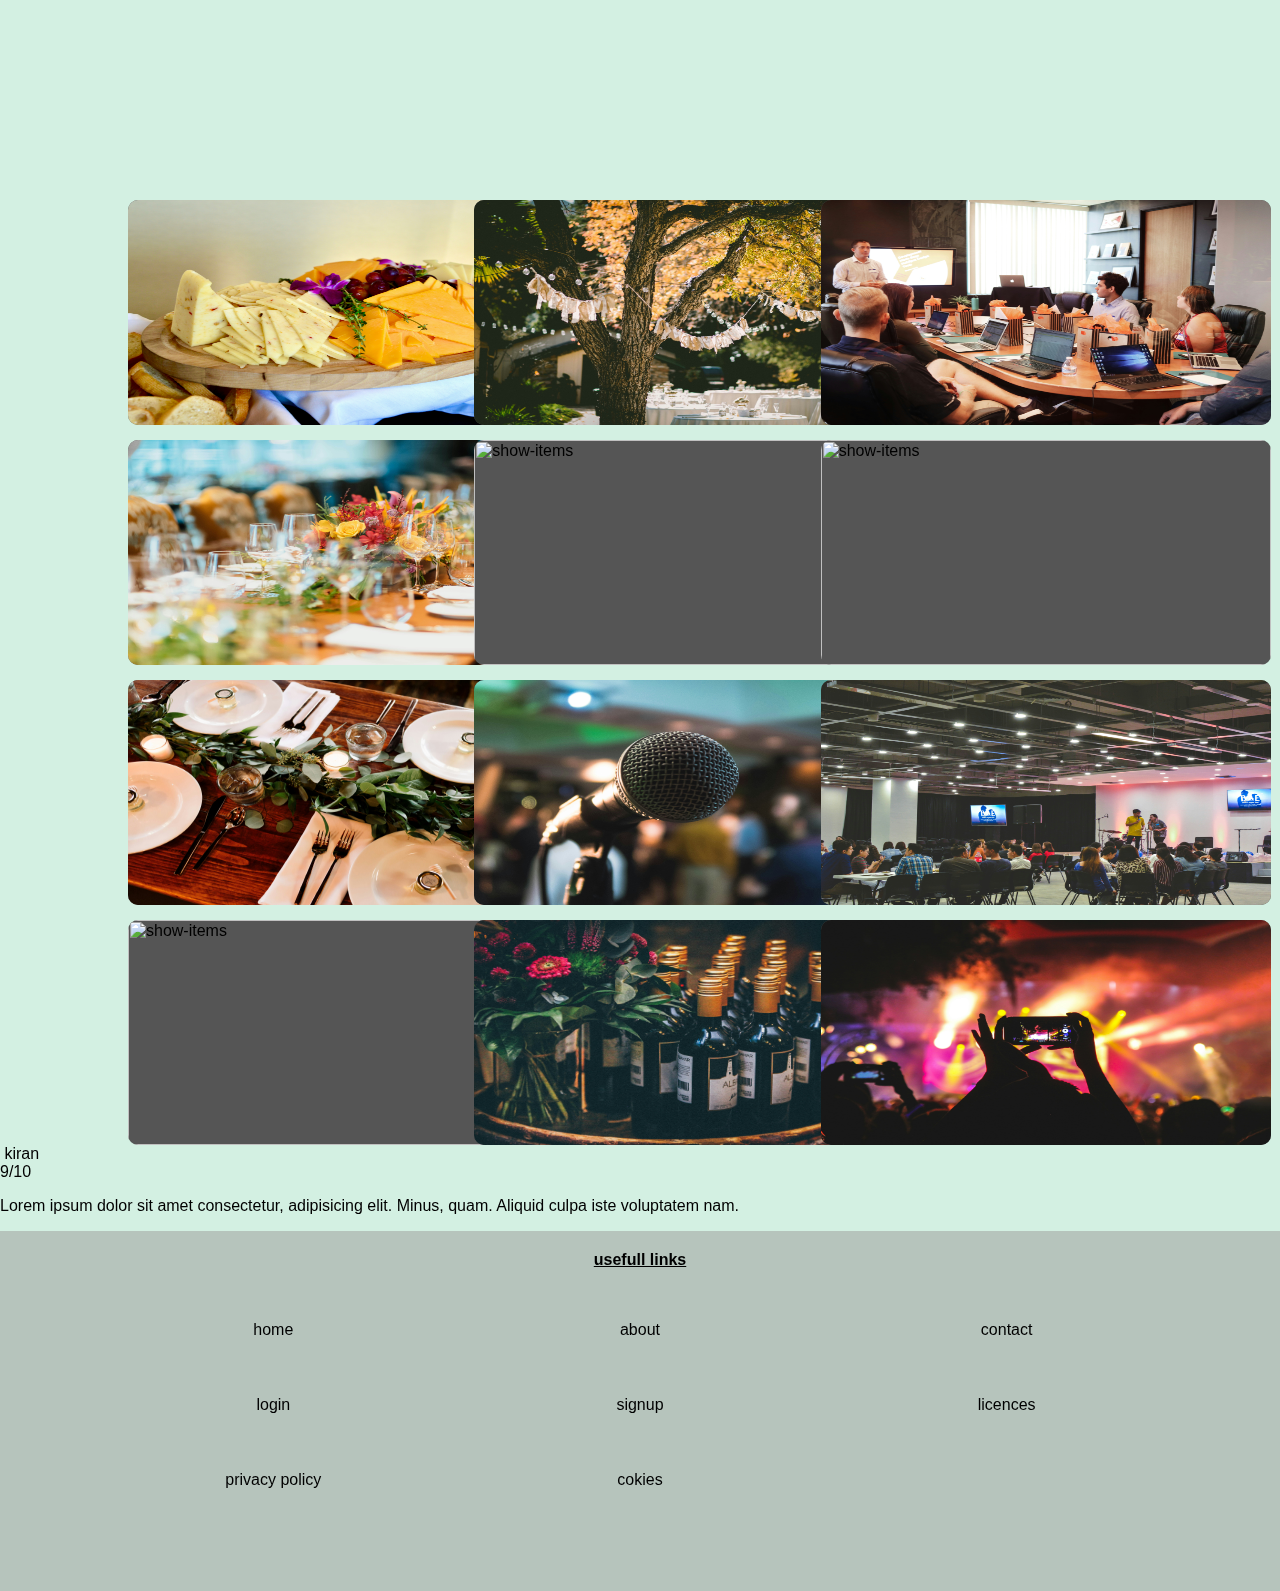
==== commit ef6ff974: "4" ====
--- a/home.html
+++ b/home.html
@@ -189,62 +189,13 @@
 
     <!-- reviews -->
     <div class="reviews-holder">
-        <div class="show-more-reviews"><svg width="16" height="16" fill="currentColor" class="bi bi-arrow-down-circle"
-                viewBox="0 0 16 16">
-                <path fill-rule="evenodd"
-                    d="M1 8a7 7 0 1 0 14 0A7 7 0 0 0 1 8m15 0A8 8 0 1 1 0 8a8 8 0 0 1 16 0M8.5 4.5a.5.5 0 0 0-1 0v5.793L5.354 8.146a.5.5 0 1 0-.708.708l3 3a.5.5 0 0 0 .708 0l3-3a.5.5 0 0 0-.708-.708L8.5 10.293z" />
-            </svg></div>
         <div class="review-card">
-            <span class="dp-name">kiran</span>
             <div class="review-dp-holder">
-                <img src="./img/avatar.jpg" alt="" class="review-dp">
+                <img src="" alt="" class="review-dp">
+                <span class="dp-name">kiran</span>
             </div>
             <span class="review-score">9/10</span>
-            <span class="review-topic">topic</span>
-            <p class="review-content">Lorem ipsum dolor sit amet consectetur, adipisicing elit. Minus, quam. Aliquid
-                culpa iste voluptatem nam.</p>
-        </div>
-
-        <div class="review-card">
-            <span class="dp-name">kiran</span>
-            <div class="review-dp-holder">
-                <img src="./img/avatar.jpg" alt="" class="review-dp">
-            </div>
-            <span class="review-score">9/10</span>
-            <span class="review-topic">topic</span>
-            <p class="review-content">Lorem ipsum dolor sit amet consectetur, adipisicing elit. Minus, quam. Aliquid
-                culpa iste voluptatem nam.</p>
-        </div>
-
-        <div class="review-card">
-            <span class="dp-name">kiran</span>
-            <div class="review-dp-holder">
-                <img src="./img/avatar.jpg" alt="" class="review-dp">
-            </div>
-            <span class="review-score">9/10</span>
-            <span class="review-topic">topic</span>
-            <p class="review-content">Lorem ipsum dolor sit amet consectetur, adipisicing elit. Minus, quam. Aliquid
-                culpa iste voluptatem nam.</p>
-        </div>
-
-        <div class="review-card">
-            <span class="dp-name">kiran</span>
-            <div class="review-dp-holder">
-                <img src="./img/avatar.jpg" alt="" class="review-dp">
-            </div>
-            <span class="review-score">9/10</span>
-            <span class="review-topic">topic</span>
-            <p class="review-content">Lorem ipsum dolor sit amet consectetur, adipisicing elit. Minus, quam. Aliquid
-                culpa iste voluptatem nam.</p>
-        </div>
-
-        <div class="review-card">
-            <span class="dp-name">kiran</span>
-            <div class="review-dp-holder">
-                <img src="./img/avatar.jpg" alt="" class="review-dp">
-            </div>
-            <span class="review-score">9/10</span>
-            <span class="review-topic">topic</span>
+            <span class="review-topic"></span>
             <p class="review-content">Lorem ipsum dolor sit amet consectetur, adipisicing elit. Minus, quam. Aliquid
                 culpa iste voluptatem nam.</p>
         </div>
--- a/home.css
+++ b/home.css
@@ -240,12 +240,12 @@
     color: #bebebe;
     text-align: center;
     visibility: collapse;
-    transition: 2s;
+    transition: 1s;
 }
 
 .img-holder:hover {
     z-index: 20;
-    transform: scale(1.8, 1.8);
+    transform: scale(1.5, 1.5);
 }
 
 .img-holder:hover>.img-description {
@@ -254,69 +254,4 @@
 
 .img-holder:hover>.gal-img-cover {
     visibility: visible;
-}
-
-
-
-
-
-
-/* review section */
-.reviews-holder {
-    display: flex;
-    width: fit-content;
-    height: 100vh;
-    align-items: center;
-    position: relative;
-}
-
-.show-more-reviews {
-    position: absolute;
-    left: 95vw;
-    top: 50%;
-    transform: translate(0, -50%);
-    background-color: #fffafa;
-}
-
-.review-card {
-    display: flex;
-    flex-direction: column;
-    align-items: center;
-    justify-content: space-around;
-    box-sizing: border-box;
-    width: 20vw;
-    height: 25vw;
-    border: 2px black solid;
-    border-radius: 10px;
-    margin: 5px;
-    padding: 5px;
-    background-color: #94dddd;
-}
-
-.dp-name {
-    text-decoration: underline;
-    font-weight: bolder;
-}
-
-.review-dp-holder {
-    border-radius: 50%;
-    width: fit-content;
-    height: fit-content;
-    overflow: hidden;
-}
-
-.review-dp {
-    width: 10vh;
-    height: 10vh;
-}
-
-.review-score {}
-
-.review-topic {
-    text-decoration: underline;
-    font-weight: bold;
-}
-
-.review-content {
-    text-align: center;
 }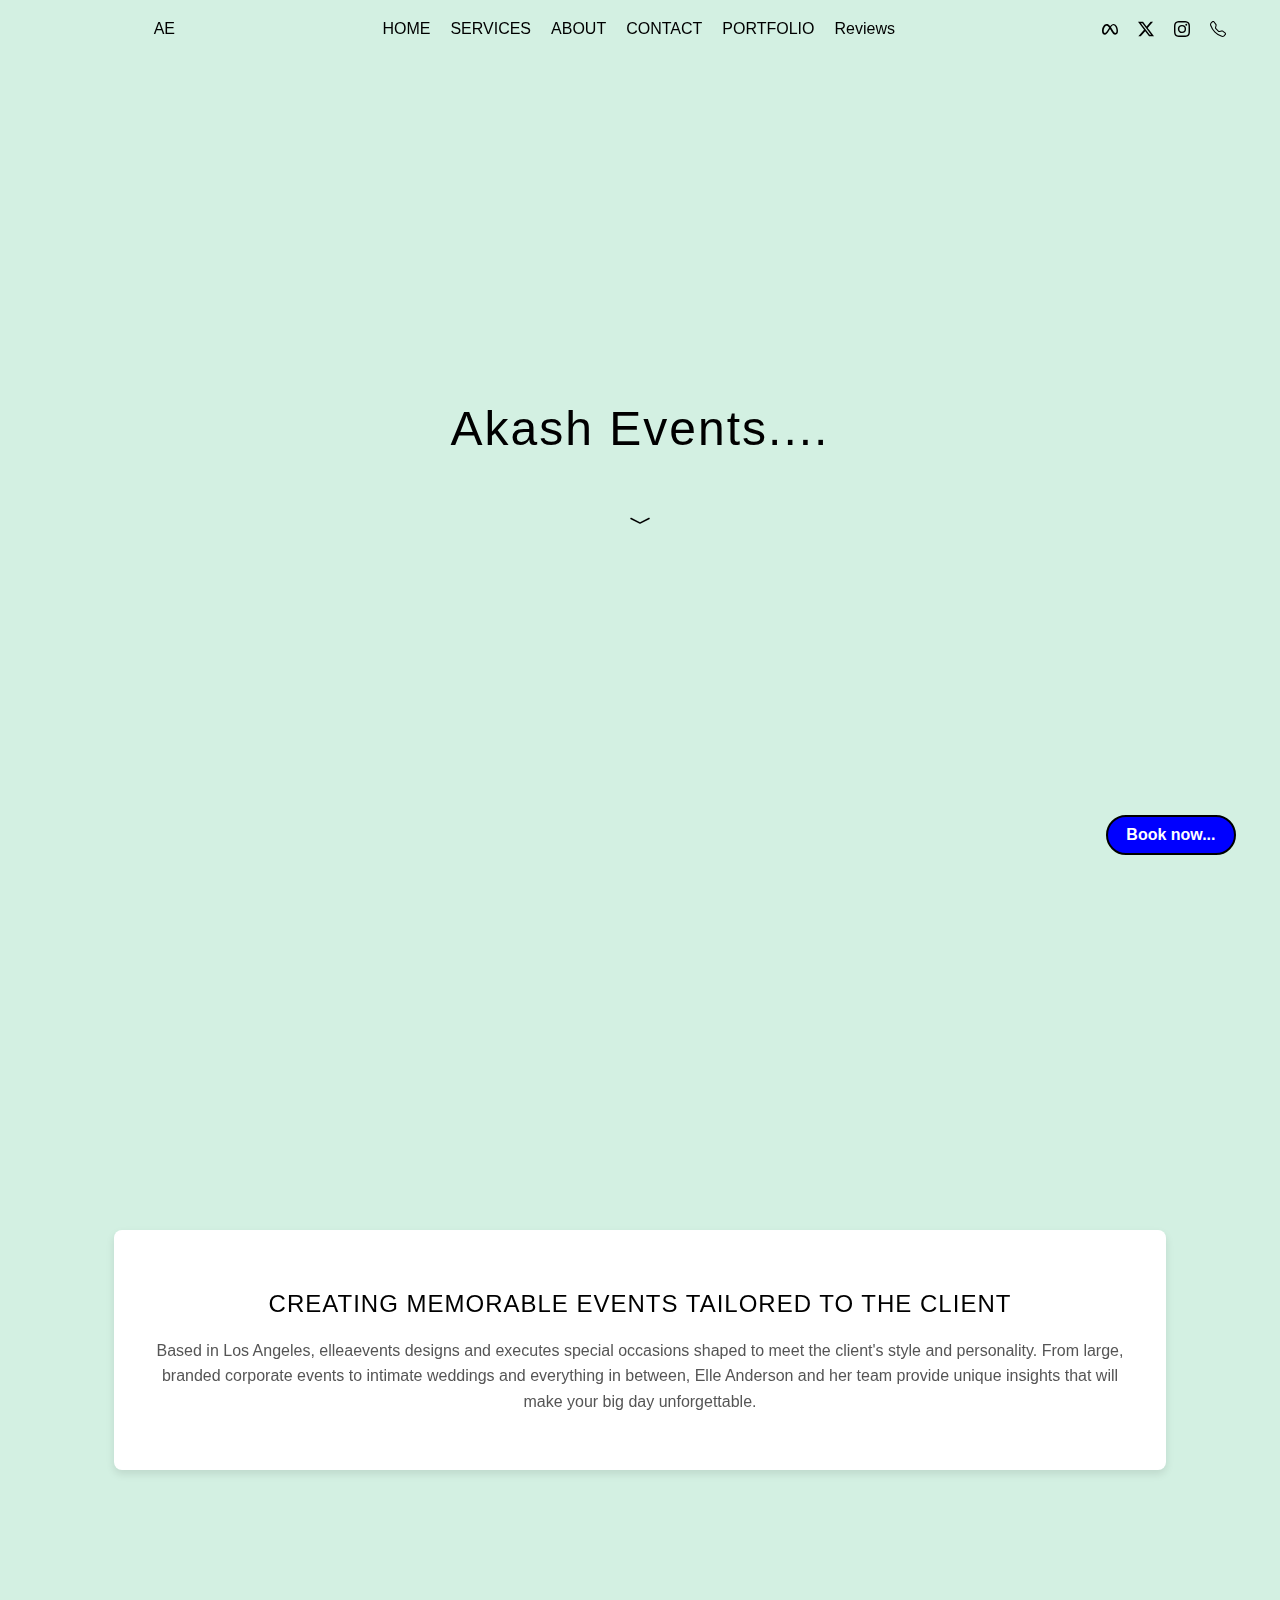
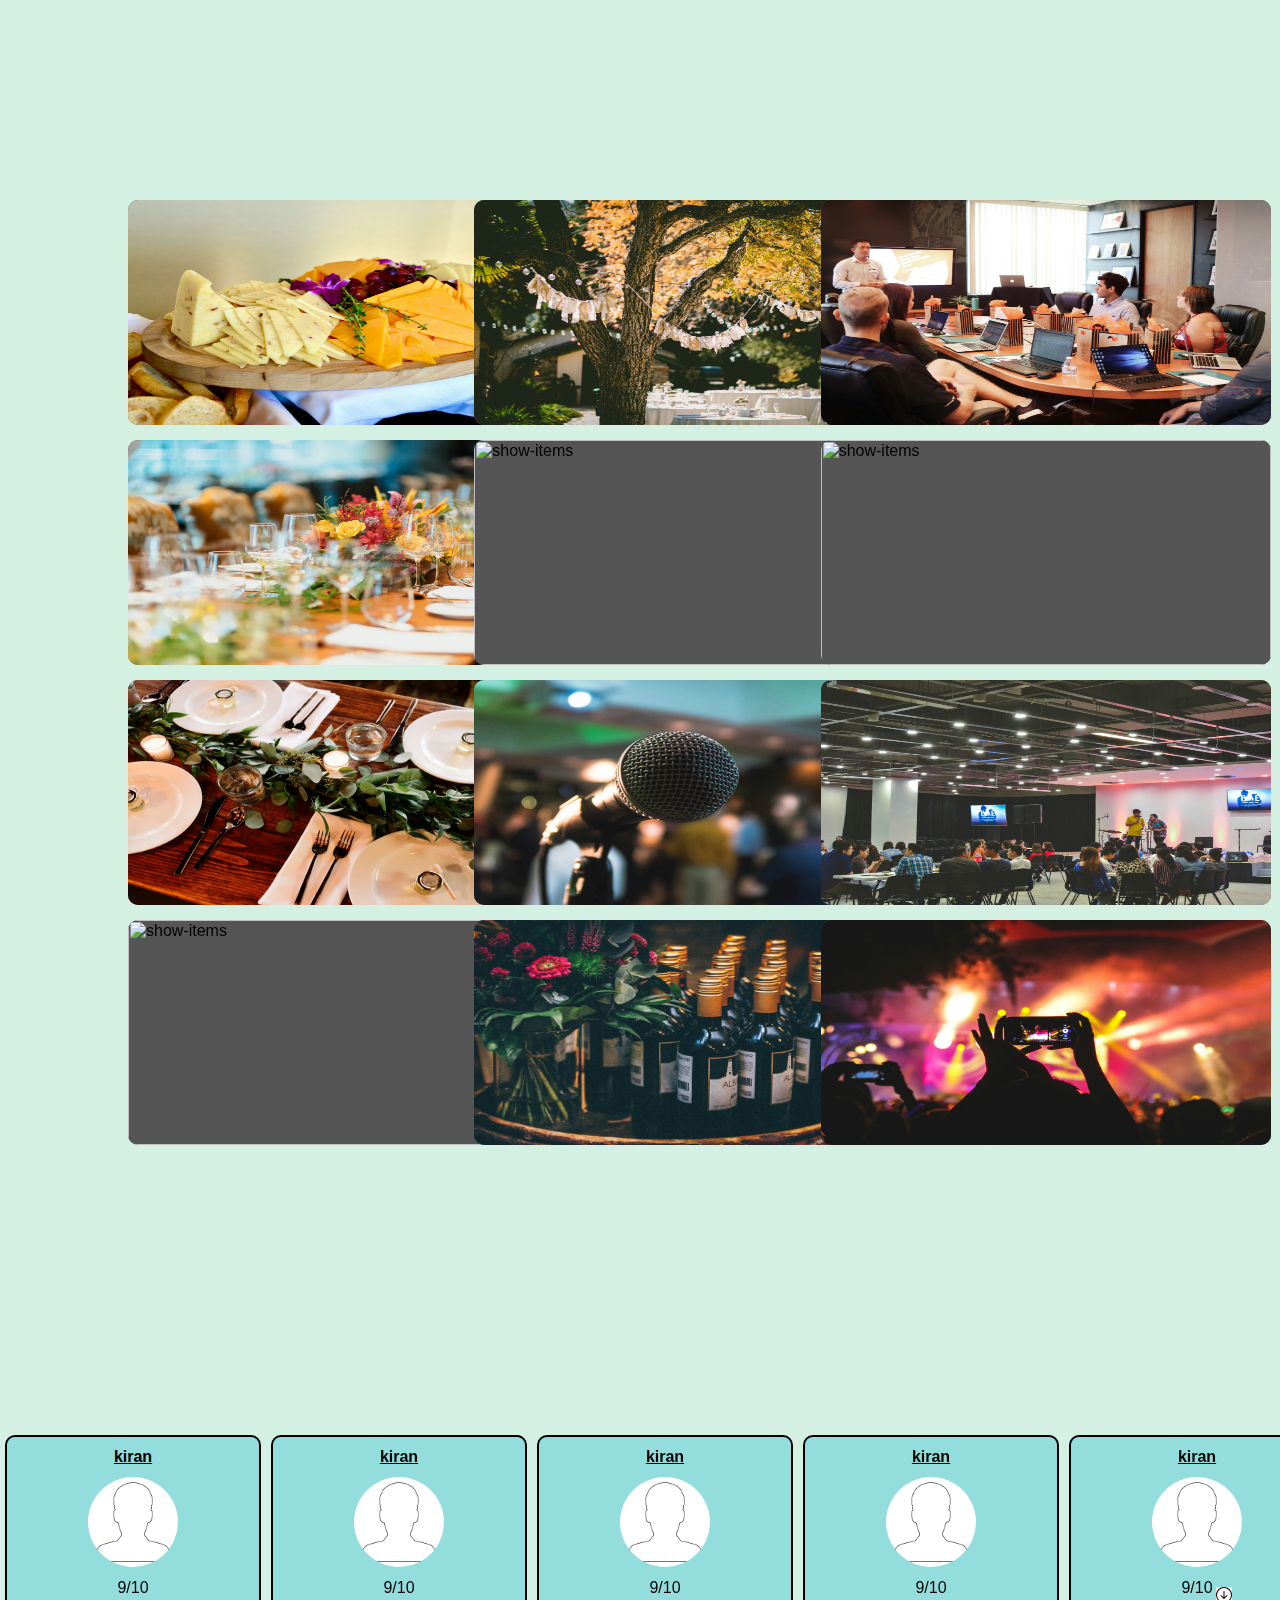
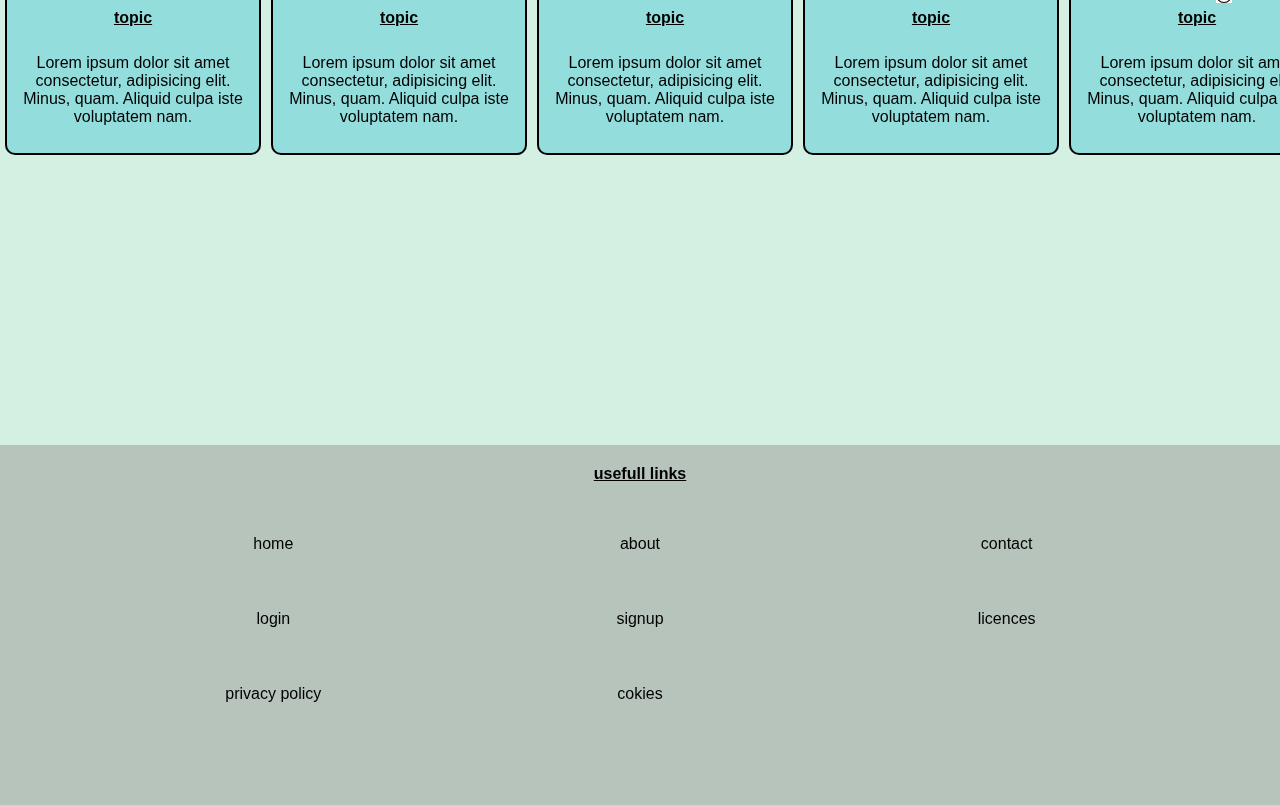
==== commit bf5e9509: "5" ====
--- a/home.html
+++ b/home.html
@@ -5,20 +5,31 @@
     <meta name="viewport" content="width=device-width, initial-scale=1.0">
     <title>EPW | Home</title>
     <link rel="stylesheet" href="./home.css">
+
+    <link rel="stylesheet" href="https://cdn.jsdelivr.net/npm/bootstrap-icons@1.11.3/font/bootstrap-icons.min.css">
+
+    <script src="https://cdn.jsdelivr.net/npm/gsap@3.12.5/dist/gsap.min.js"></script>
+    <script src="https://cdn.jsdelivr.net/npm/gsap@3.12.5/dist/ScrollTrigger.min.js"></script>
+    <script src="https://cdn.jsdelivr.net/npm/gsap@3.12.5/dist/ScrollToPlugin.min.js"></script>
+    <script src="https://cdn.jsdelivr.net/npm/gsap@3.12.5/dist/Draggable.min.js"></script>
+
 </head>
 
-<body>
+<body id="home">
+    <div class="book-now">
+        <span class="book-now-text">Book now...</span>
+    </div>
+
     <!-- navigation bar -->
     <nav>
         <ul class="navbar">AE</ul>
         <ul class="navbar">
             <li><a href="#home">HOME</a></li>
-            <li><a href="#clients">CLIENTS</a></li>
+            <li><a href="#services">SERVICES</a></li>
+            <li><a href="#about">ABOUT</a></li>
+            <li><a href="#contact">CONTACT</a></li>
             <li><a href="#portfolio">PORTFOLIO</a></li>
-            <li><a href="#team">TEAM</a></li>
-            <li><a href="#services">SERVICES</a></li>
-            <li><a href="#blog">BLOG</a></li>
-            <li><a href="#contact">CONTACT</a></li>
+            <li><a href="#reviews">Reviews</a></li>
         </ul>
         <ul class="social-media">
             <li><a href="#facebook"><svg width="16" height="16" fill="currentColor" class="bi bi-meta"
@@ -47,11 +58,7 @@
     <!-- intro_part_1 -->
     <div class="intro-section">
         <h1 class="brand-name">Akash Events....</h1>
-        <div class="arrow-down"><svg width="16" height="16" fill="currentColor" class="bi bi-arrow-down-circle"
-                viewBox="0 0 16 16">
-                <path fill-rule="evenodd"
-                    d="M1 8a7 7 0 1 0 14 0A7 7 0 0 0 1 8m15 0A8 8 0 1 1 0 8a8 8 0 0 1 16 0M8.5 4.5a.5.5 0 0 0-1 0v5.793L5.354 8.146a.5.5 0 1 0-.708.708l3 3a.5.5 0 0 0 .708 0l3-3a.5.5 0 0 0-.708-.708L8.5 10.293z" />
-            </svg></div>
+        <div class="arrow-down"> <i class="bi bi-chevron-compact-down"></i></div>
     </div>
     <div class="intro-section-placeholder-for-flow">
 
@@ -61,7 +68,7 @@
     <div class="info-container">
 
         <!-- info_part_1 -->
-        <div class="info-holder">
+        <div class="info-holder" id="about">
             <div class="info-section">
                 <h2>CREATING MEMORABLE EVENTS TAILORED TO THE CLIENT</h2>
                 <p>
@@ -74,7 +81,7 @@
         </div>
 
         <!-- info_part_2 -->
-        <div class="info-holder">
+        <div class="info-holder" id="services">
             <div class="info-section">
                 <h2>CREATING MEMORABLE EVENTS TAILORED TO THE CLIENT</h2>
                 <p>
@@ -87,7 +94,7 @@
         </div>
 
         <!-- info_part_3 -->
-        <div class="info-holder">
+        <div class="info-holder" id="contact">
             <div class="info-section">
                 <h2>CREATING MEMORABLE EVENTS TAILORED TO THE CLIENT</h2>
                 <p>
@@ -101,7 +108,7 @@
     </div>
 
     <!--portfolio_imgs_videos-->
-    <div class="galery-holder">
+    <div class="galery-holder" id="portfolio">
         <div class="img-holder">
             <img src="./img/andra-c-taylor-jr-_L5MGd0w1FQ-unsplash.jpg" alt="show-items" class="gal-img">
             <div class="gal-img-cover"></div>
@@ -188,18 +195,68 @@
     </div>
 
     <!-- reviews -->
-    <div class="reviews-holder">
-        <div class="review-card">
-            <div class="review-dp-holder">
-                <img src="" alt="" class="review-dp">
-                <span class="dp-name">kiran</span>
-            </div>
-            <span class="review-score">9/10</span>
-            <span class="review-topic"></span>
-            <p class="review-content">Lorem ipsum dolor sit amet consectetur, adipisicing elit. Minus, quam. Aliquid
-                culpa iste voluptatem nam.</p>
-        </div>
-    </div>
+    <div class="reviews-holder" id="reviews">
+        <div class="show-more-reviews"><svg width="16" height="16" fill="currentColor" class="bi bi-arrow-down-circle"
+                viewBox="0 0 16 16">
+                <path fill-rule="evenodd"
+                    d="M1 8a7 7 0 1 0 14 0A7 7 0 0 0 1 8m15 0A8 8 0 1 1 0 8a8 8 0 0 1 16 0M8.5 4.5a.5.5 0 0 0-1 0v5.793L5.354 8.146a.5.5 0 1 0-.708.708l3 3a.5.5 0 0 0 .708 0l3-3a.5.5 0 0 0-.708-.708L8.5 10.293z" />
+            </svg></div>
+        <div class="review-card">
+            <span class="dp-name">kiran</span>
+            <div class="review-dp-holder">
+                <img src="./img/avatar.jpg" alt="" class="review-dp">
+            </div>
+            <span class="review-score">9/10</span>
+            <span class="review-topic">topic</span>
+            <p class="review-content">Lorem ipsum dolor sit amet consectetur, adipisicing elit. Minus, quam. Aliquid
+                culpa iste voluptatem nam.</p>
+        </div>
+
+        <div class="review-card">
+            <span class="dp-name">kiran</span>
+            <div class="review-dp-holder">
+                <img src="./img/avatar.jpg" alt="" class="review-dp">
+            </div>
+            <span class="review-score">9/10</span>
+            <span class="review-topic">topic</span>
+            <p class="review-content">Lorem ipsum dolor sit amet consectetur, adipisicing elit. Minus, quam. Aliquid
+                culpa iste voluptatem nam.</p>
+        </div>
+
+        <div class="review-card">
+            <span class="dp-name">kiran</span>
+            <div class="review-dp-holder">
+                <img src="./img/avatar.jpg" alt="" class="review-dp">
+            </div>
+            <span class="review-score">9/10</span>
+            <span class="review-topic">topic</span>
+            <p class="review-content">Lorem ipsum dolor sit amet consectetur, adipisicing elit. Minus, quam. Aliquid
+                culpa iste voluptatem nam.</p>
+        </div>
+
+        <div class="review-card">
+            <span class="dp-name">kiran</span>
+            <div class="review-dp-holder">
+                <img src="./img/avatar.jpg" alt="" class="review-dp">
+            </div>
+            <span class="review-score">9/10</span>
+            <span class="review-topic">topic</span>
+            <p class="review-content">Lorem ipsum dolor sit amet consectetur, adipisicing elit. Minus, quam. Aliquid
+                culpa iste voluptatem nam.</p>
+        </div>
+
+        <div class="review-card">
+            <span class="dp-name">kiran</span>
+            <div class="review-dp-holder">
+                <img src="./img/avatar.jpg" alt="" class="review-dp">
+            </div>
+            <span class="review-score">9/10</span>
+            <span class="review-topic">topic</span>
+            <p class="review-content">Lorem ipsum dolor sit amet consectetur, adipisicing elit. Minus, quam. Aliquid
+                culpa iste voluptatem nam.</p>
+        </div>
+    </div>
+
     <!-- footer -->
     <div class="footer-holder">
         <span class="footer-header">usefull links</span>
@@ -212,6 +269,8 @@
         <span class="footer-text">privacy policy</span>
         <span class="footer-text">cokies</span>
     </div>
+
+    <script src="./home.js"></script>
 </body>
 
 </html>--- a/home.css
+++ b/home.css
@@ -3,10 +3,27 @@
     margin: 0;
     padding: 0;
     background-color: #d3f0e2;
-}
-
-
-
+    overflow-x: hidden;
+}
+
+
+/* book now */
+.book-now {
+    position: fixed;
+    bottom: 5vh;
+    right: 5ch;
+    z-index: 40;
+    border: 2px black solid;
+    border-radius: 30px 30px 30px 30px;
+    padding: 1vh 2vh;
+    width: fit-content;
+    background-color: blue;
+}
+
+.book-now-text {
+    font-weight: 900;
+    color: white;
+}
 
 /* navbar */
 nav {
@@ -17,6 +34,7 @@
     align-items: center;
     padding: 20px 50px;
     background-color: rgba(0, 0, 0, 0);
+    z-index: 200;
 }
 
 .navbar_brand {
@@ -240,12 +258,12 @@
     color: #bebebe;
     text-align: center;
     visibility: collapse;
-    transition: 1s;
+    transition: 2s;
 }
 
 .img-holder:hover {
     z-index: 20;
-    transform: scale(1.5, 1.5);
+    transform: scale(1.8, 1.8);
 }
 
 .img-holder:hover>.img-description {
@@ -254,4 +272,69 @@
 
 .img-holder:hover>.gal-img-cover {
     visibility: visible;
+}
+
+
+
+
+
+
+/* review section */
+.reviews-holder {
+    display: flex;
+    width: fit-content;
+    height: 100vh;
+    align-items: center;
+    position: relative;
+}
+
+.show-more-reviews {
+    position: absolute;
+    left: 95vw;
+    top: 50%;
+    transform: translate(0, -50%);
+    background-color: #fffafa;
+}
+
+.review-card {
+    display: flex;
+    flex-direction: column;
+    align-items: center;
+    justify-content: space-around;
+    box-sizing: border-box;
+    width: 20vw;
+    height: 25vw;
+    border: 2px black solid;
+    border-radius: 10px;
+    margin: 5px;
+    padding: 5px;
+    background-color: #94dddd;
+}
+
+.dp-name {
+    text-decoration: underline;
+    font-weight: bolder;
+}
+
+.review-dp-holder {
+    border-radius: 50%;
+    width: fit-content;
+    height: fit-content;
+    overflow: hidden;
+}
+
+.review-dp {
+    width: 10vh;
+    height: 10vh;
+}
+
+.review-score {}
+
+.review-topic {
+    text-decoration: underline;
+    font-weight: bold;
+}
+
+.review-content {
+    text-align: center;
 }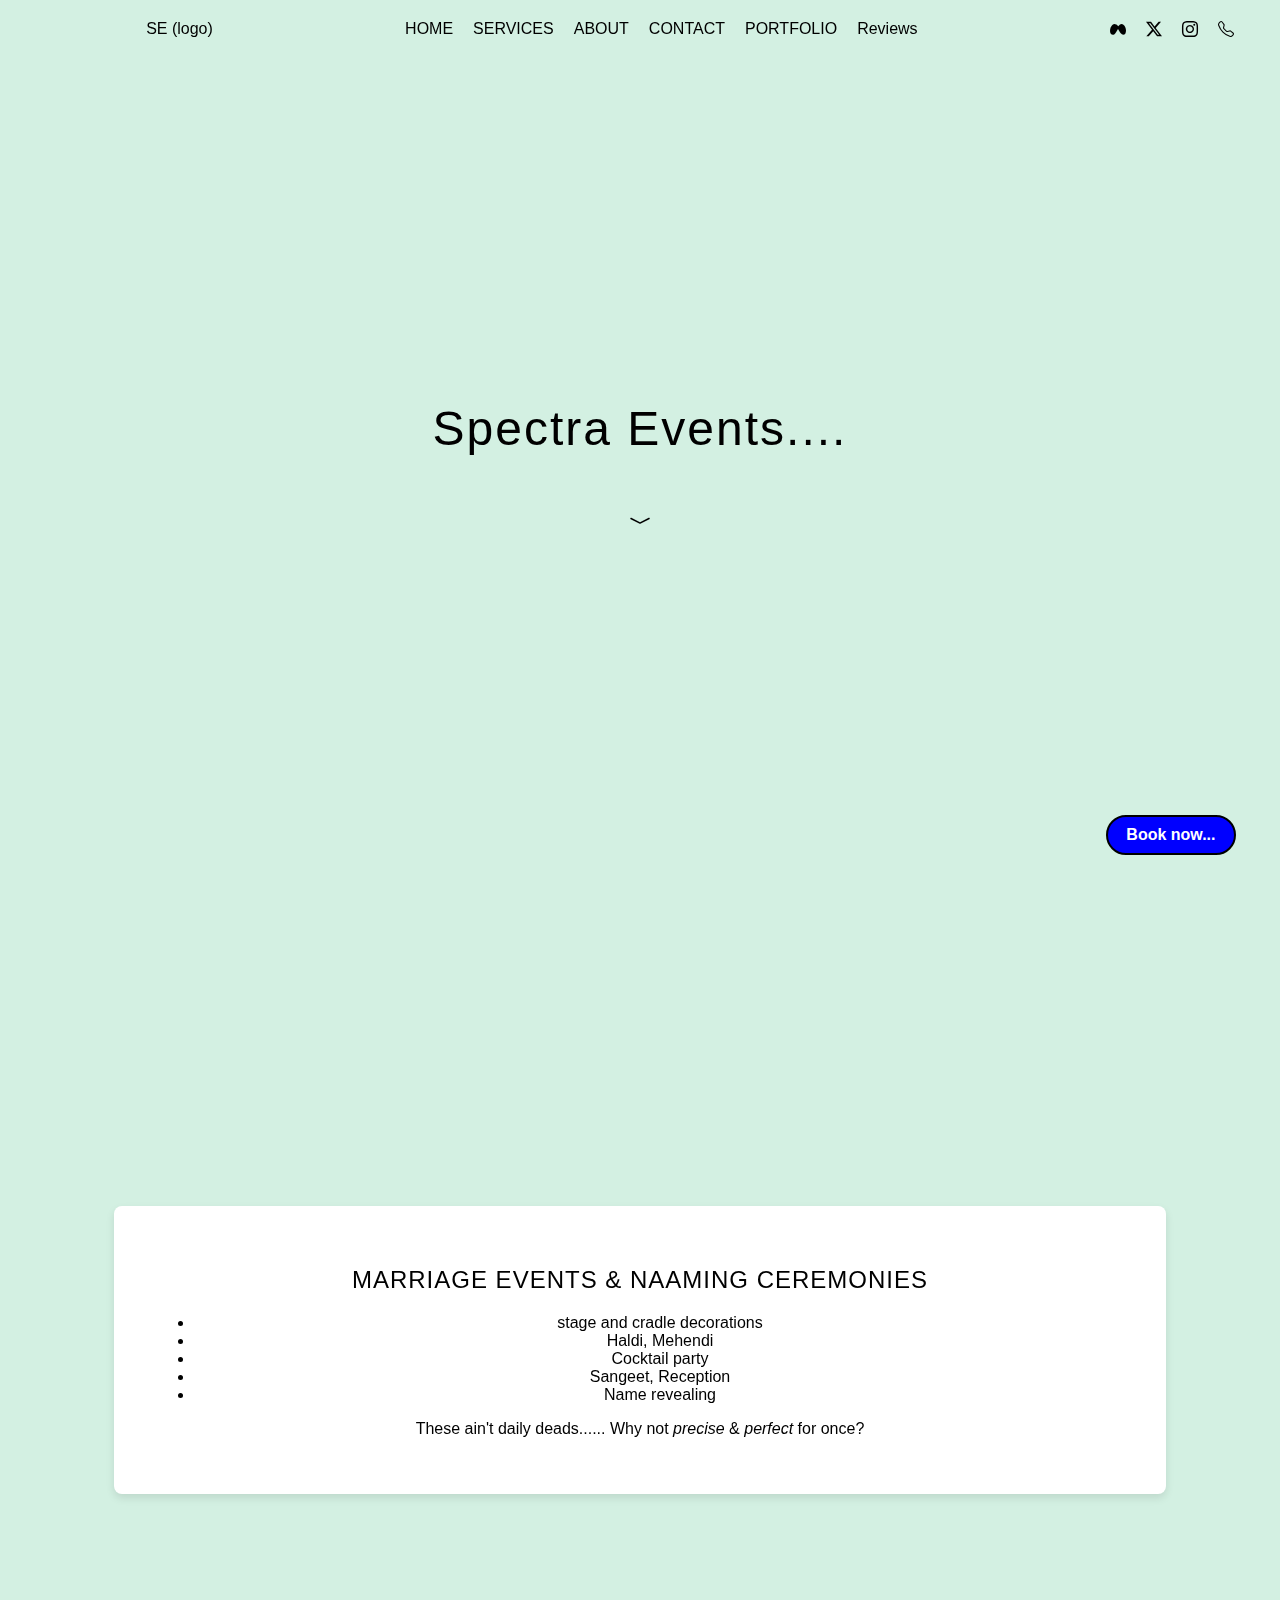
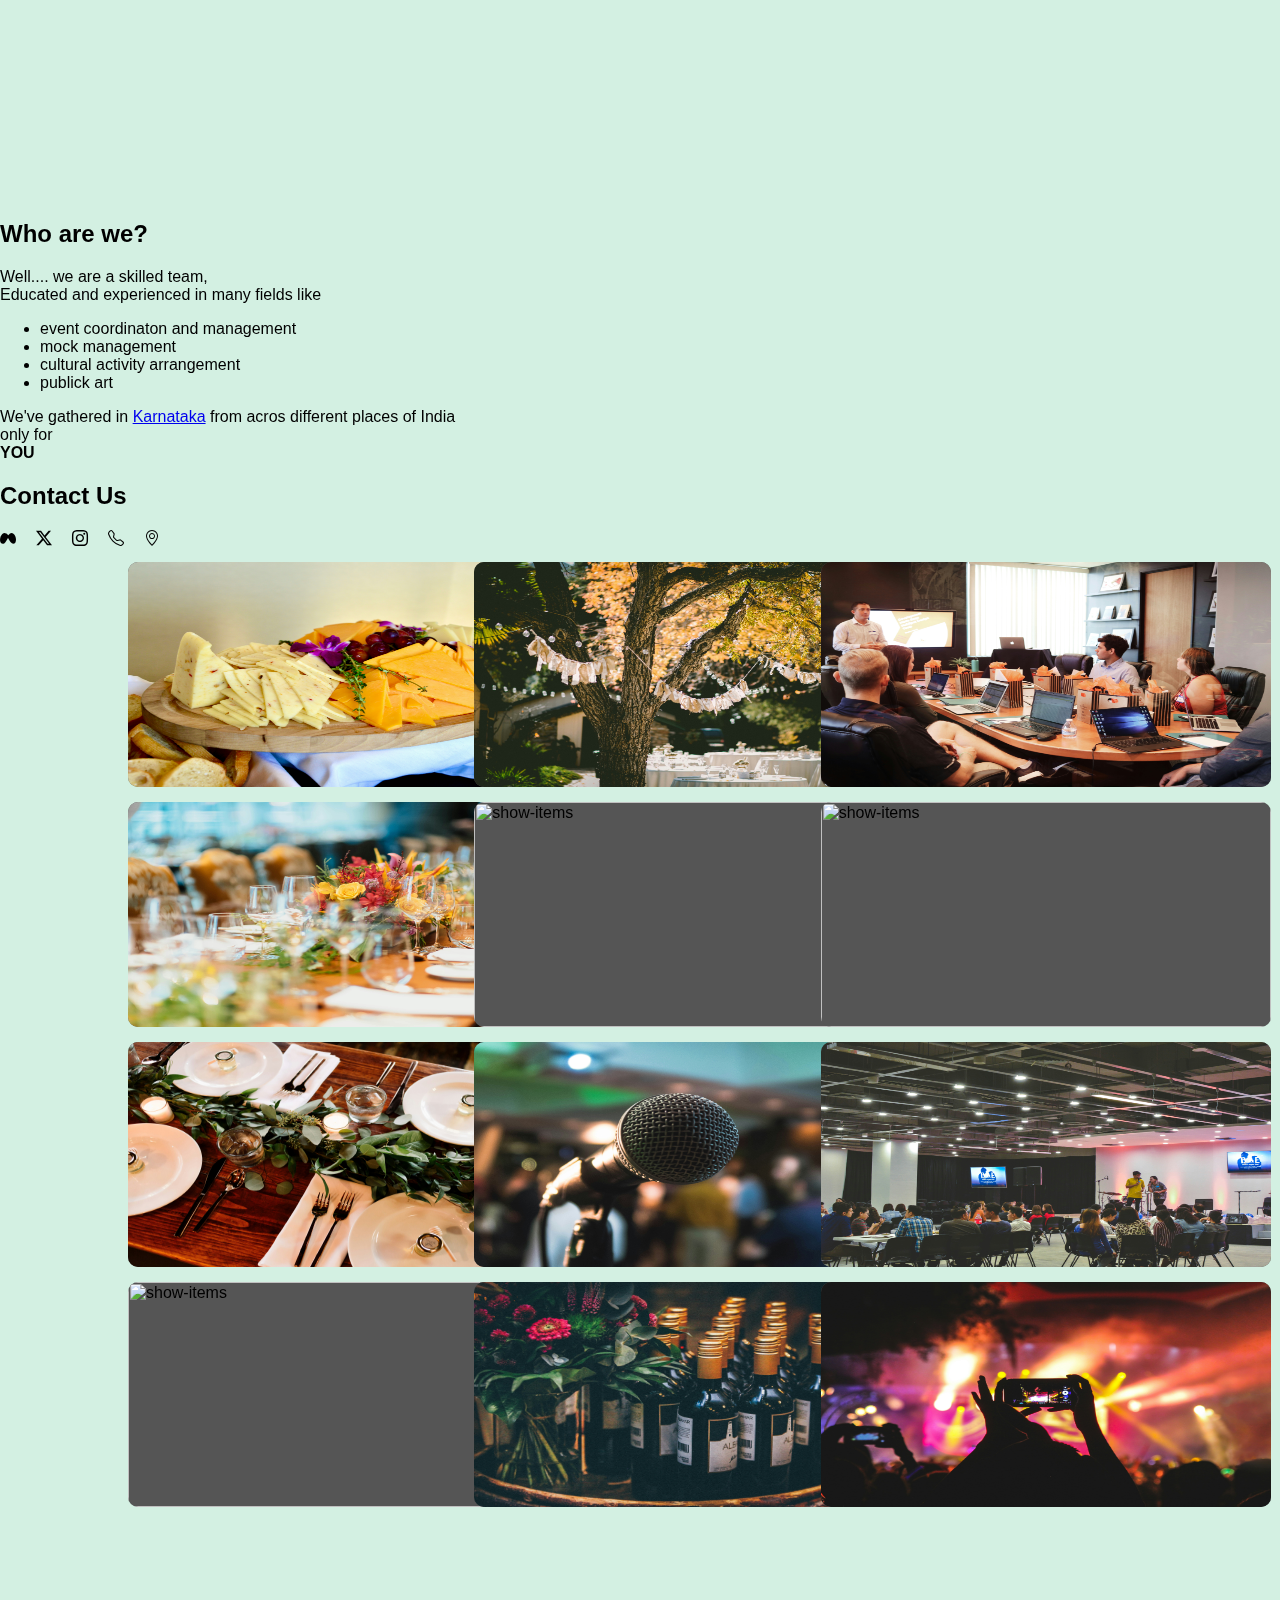
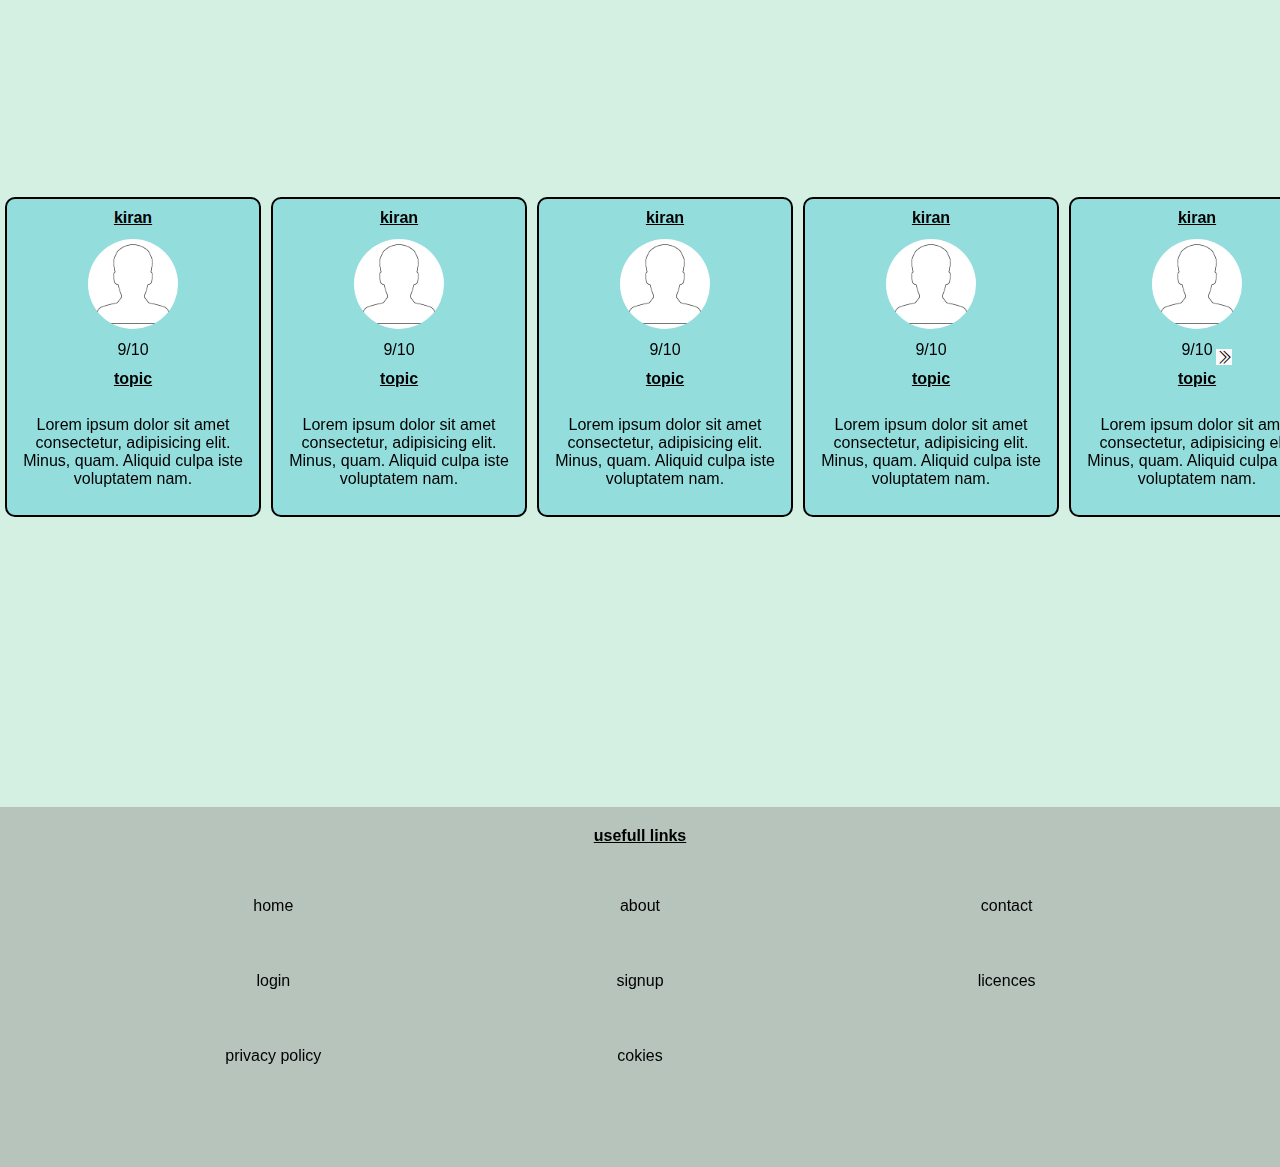
==== commit c7a1d098: "6" ====
--- a/home.html
+++ b/home.html
@@ -22,88 +22,109 @@
 
     <!-- navigation bar -->
     <nav>
-        <ul class="navbar">AE</ul>
+        <ul class="navbar">SE (logo)</ul>
         <ul class="navbar">
-            <li><a href="#home">HOME</a></li>
-            <li><a href="#services">SERVICES</a></li>
-            <li><a href="#about">ABOUT</a></li>
-            <li><a href="#contact">CONTACT</a></li>
-            <li><a href="#portfolio">PORTFOLIO</a></li>
-            <li><a href="#reviews">Reviews</a></li>
+            <li><a class="nav-link" href="#home">HOME</a></li>
+            <li><a class="nav-link" href="#services">SERVICES</a></li>
+            <li><a class="nav-link" href="#about">ABOUT</a></li>
+            <li><a class="nav-link" href="#contact">CONTACT</a></li>
+            <li><a class="nav-link" href="#portfolio">PORTFOLIO</a></li>
+            <li><a class="nav-link" href="#reviews">Reviews</a></li>
         </ul>
         <ul class="social-media">
-            <li><a href="#facebook"><svg width="16" height="16" fill="currentColor" class="bi bi-meta"
-                        viewBox="0 0 16 16">
-                        <path fill-rule="evenodd"
-                            d="M8.217 5.243C9.145 3.988 10.171 3 11.483 3 13.96 3 16 6.153 16.001 9.907c0 2.29-.986 3.725-2.757 3.725-1.543 0-2.395-.866-3.924-3.424l-.667-1.123-.118-.197a55 55 0 0 0-.53-.877l-1.178 2.08c-1.673 2.925-2.615 3.541-3.923 3.541C1.086 13.632 0 12.217 0 9.973 0 6.388 1.995 3 4.598 3q.477-.001.924.122c.31.086.611.22.913.407.577.359 1.154.915 1.782 1.714m1.516 2.224q-.378-.614-.727-1.133L9 6.326c.845-1.305 1.543-1.954 2.372-1.954 1.723 0 3.102 2.537 3.102 5.653 0 1.188-.39 1.877-1.195 1.877-.773 0-1.142-.51-2.61-2.87zM4.846 4.756c.725.1 1.385.634 2.34 2.001A212 212 0 0 0 5.551 9.3c-1.357 2.126-1.826 2.603-2.581 2.603-.777 0-1.24-.682-1.24-1.9 0-2.602 1.298-5.264 2.846-5.264q.136 0 .27.018Z" />
-                    </svg></a></li>
-            <li><a href="#twitter"><svg width="16" height="16" fill="currentColor" class="bi bi-twitter-x"
-                        viewBox="0 0 16 16">
-                        <path
-                            d="M12.6.75h2.454l-5.36 6.142L16 15.25h-4.937l-3.867-5.07-4.425 5.07H.316l5.733-6.57L0 .75h5.063l3.495 4.633L12.601.75Zm-.86 13.028h1.36L4.323 2.145H2.865z" />
-                    </svg></a></li>
-            <li><a href="#instagram"><svg width="16" height="16" fill="currentColor" class="bi bi-instagram"
-                        viewBox="0 0 16 16">
-                        <path
-                            d="M8 0C5.829 0 5.556.01 4.703.048 3.85.088 3.269.222 2.76.42a3.9 3.9 0 0 0-1.417.923A3.9 3.9 0 0 0 .42 2.76C.222 3.268.087 3.85.048 4.7.01 5.555 0 5.827 0 8.001c0 2.172.01 2.444.048 3.297.04.852.174 1.433.372 1.942.205.526.478.972.923 1.417.444.445.89.719 1.416.923.51.198 1.09.333 1.942.372C5.555 15.99 5.827 16 8 16s2.444-.01 3.298-.048c.851-.04 1.434-.174 1.943-.372a3.9 3.9 0 0 0 1.416-.923c.445-.445.718-.891.923-1.417.197-.509.332-1.09.372-1.942C15.99 10.445 16 10.173 16 8s-.01-2.445-.048-3.299c-.04-.851-.175-1.433-.372-1.941a3.9 3.9 0 0 0-.923-1.417A3.9 3.9 0 0 0 13.24.42c-.51-.198-1.092-.333-1.943-.372C10.443.01 10.172 0 7.998 0zm-.717 1.442h.718c2.136 0 2.389.007 3.232.046.78.035 1.204.166 1.486.275.373.145.64.319.92.599s.453.546.598.92c.11.281.24.705.275 1.485.039.843.047 1.096.047 3.231s-.008 2.389-.047 3.232c-.035.78-.166 1.203-.275 1.485a2.5 2.5 0 0 1-.599.919c-.28.28-.546.453-.92.598-.28.11-.704.24-1.485.276-.843.038-1.096.047-3.232.047s-2.39-.009-3.233-.047c-.78-.036-1.203-.166-1.485-.276a2.5 2.5 0 0 1-.92-.598 2.5 2.5 0 0 1-.6-.92c-.109-.281-.24-.705-.275-1.485-.038-.843-.046-1.096-.046-3.233s.008-2.388.046-3.231c.036-.78.166-1.204.276-1.486.145-.373.319-.64.599-.92s.546-.453.92-.598c.282-.11.705-.24 1.485-.276.738-.034 1.024-.044 2.515-.045zm4.988 1.328a.96.96 0 1 0 0 1.92.96.96 0 0 0 0-1.92m-4.27 1.122a4.109 4.109 0 1 0 0 8.217 4.109 4.109 0 0 0 0-8.217m0 1.441a2.667 2.667 0 1 1 0 5.334 2.667 2.667 0 0 1 0-5.334" />
-                    </svg></a></li>
-            <li><a href="#call"><svg width="16" height="16" fill="currentColor" class="bi bi-telephone"
-                        viewBox="0 0 16 16">
-                        <path
-                            d="M3.654 1.328a.678.678 0 0 0-1.015-.063L1.605 2.3c-.483.484-.661 1.169-.45 1.77a17.6 17.6 0 0 0 4.168 6.608 17.6 17.6 0 0 0 6.608 4.168c.601.211 1.286.033 1.77-.45l1.034-1.034a.678.678 0 0 0-.063-1.015l-2.307-1.794a.68.68 0 0 0-.58-.122l-2.19.547a1.75 1.75 0 0 1-1.657-.459L5.482 8.062a1.75 1.75 0 0 1-.46-1.657l.548-2.19a.68.68 0 0 0-.122-.58zM1.884.511a1.745 1.745 0 0 1 2.612.163L6.29 2.98c.329.423.445.974.315 1.494l-.547 2.19a.68.68 0 0 0 .178.643l2.457 2.457a.68.68 0 0 0 .644.178l2.189-.547a1.75 1.75 0 0 1 1.494.315l2.306 1.794c.829.645.905 1.87.163 2.611l-1.034 1.034c-.74.74-1.846 1.065-2.877.702a18.6 18.6 0 0 1-7.01-4.42 18.6 18.6 0 0 1-4.42-7.009c-.362-1.03-.037-2.137.703-2.877z" />
-                    </svg></a></li>
+            <li><a href="#facebook"><i class="bi bi-meta"></i></a></li>
+            <li><a href="#twitter"><i class="bi bi-twitter-x"></i></a></li>
+            <li><a href="#instagram"><i class="bi bi-instagram"></i></a></li>
+            <li><a href="#call"><i class="bi bi-telephone"></i></a></li>
         </ul>
     </nav>
 
     <!-- intro_part_1 -->
     <div class="intro-section">
-        <h1 class="brand-name">Akash Events....</h1>
+        <h1 class="brand-name">Spectra Events....</h1>
         <div class="arrow-down"> <i class="bi bi-chevron-compact-down"></i></div>
     </div>
     <div class="intro-section-placeholder-for-flow">
 
     </div>
 
-    <!-- info_part (What_we_do/services, about_us, contact_us)-->
-    <div class="info-container">
+    <!-- info_part (What_we_do/services)-->
+    <div class="info-container" id="services">
 
         <!-- info_part_1 -->
-        <div class="info-holder" id="about">
+        <div class="info-holder">
             <div class="info-section">
-                <h2>CREATING MEMORABLE EVENTS TAILORED TO THE CLIENT</h2>
+                <h2>Marriage Events & Naaming Ceremonies</h2>
                 <p>
-                    Based in Los Angeles, elleaevents designs and executes special occasions shaped to meet the client's
-                    style and personality. From large, branded corporate events to intimate weddings and everything in
-                    between, Elle Anderson and her team provide unique insights that will make your big day
-                    unforgettable.
+                <ul>
+                    <li>stage and cradle decorations</li>
+                    <li>Haldi, Mehendi</li>
+                    <li>Cocktail party</li>
+                    <li>Sangeet, Reception</li>
+                    <li>Name revealing</li>
+                </ul>
+                <span>These ain't daily deads......</span>
+                <span>Why not <i>precise</i> & <i>perfect</i> for once?</span>
                 </p>
             </div>
         </div>
 
         <!-- info_part_2 -->
-        <div class="info-holder" id="services">
+        <div class="info-holder">
             <div class="info-section">
-                <h2>CREATING MEMORABLE EVENTS TAILORED TO THE CLIENT</h2>
+                <h2>Corporate gathering & Exhibitions</h2>
                 <p>
-                    Based in Los Angeles, elleaevents designs and executes special occasions shaped to meet the client's
-                    style and personality. From large, branded corporate events to intimate weddings and everything in
-                    between, Elle Anderson and her team provide unique insights that will make your big day
-                    unforgettable.
+                    From food to stage, <br> all types of services and
+                    full event coordination <br> whether it is <br>
+                    <b>Brand promotions</b> or <b>product revealing occations</b> <br>
+                    WE ARE WITH YOU
                 </p>
             </div>
         </div>
 
         <!-- info_part_3 -->
-        <div class="info-holder" id="contact">
+        <div class="info-holder">
             <div class="info-section">
-                <h2>CREATING MEMORABLE EVENTS TAILORED TO THE CLIENT</h2>
+                <h2>Event Plans For You</h2>
                 <p>
-                    Based in Los Angeles, elleaevents designs and executes special occasions shaped to meet the client's
-                    style and personality. From large, branded corporate events to intimate weddings and everything in
-                    between, Elle Anderson and her team provide unique insights that will make your big day
-                    unforgettable.
+                    Structured plans and ideas for your events.... <br>
+                    only at <br>
+                    Spectra Events
                 </p>
             </div>
+        </div>
+    </div>
+
+    <!-- Aboutus and contact -->
+    <div class="about-holder">
+        <div class="about-section">
+            <h2>Who are we?</h2>
+            <p>
+                Well.... we are a skilled team, <br>
+                Educated and experienced in many fields like <br>
+            <ul>
+                <li>event coordinaton and management</li>
+                <li>mock management</li>
+                <li>cultural activity arrangement</li>
+                <li>publick art</li>
+            </ul>
+            We've gathered in <a href="#">Karnataka</a> from acros different places of India <br>
+            only for <br>
+            <b>YOU</b>
+            </p>
+        </div>
+
+        <div class="contact-secton">
+            <h2>Contact Us</h2>
+            <p>
+            <ul class="social-media">
+                <li><a href="#facebook"><i class="bi bi-meta"></i></a></li>
+                <li><a href="#twitter"><i class="bi bi-twitter-x"></i></a></li>
+                <li><a href="#instagram"><i class="bi bi-instagram"></i></a></li>
+                <li><a href="#call"><i class="bi bi-telephone"></i></a></li>
+                <li><a href="#location"><i class="bi bi-geo-alt"></i></a></li>
+            </ul>
+            </p>
         </div>
     </div>
 
@@ -196,11 +217,7 @@
 
     <!-- reviews -->
     <div class="reviews-holder" id="reviews">
-        <div class="show-more-reviews"><svg width="16" height="16" fill="currentColor" class="bi bi-arrow-down-circle"
-                viewBox="0 0 16 16">
-                <path fill-rule="evenodd"
-                    d="M1 8a7 7 0 1 0 14 0A7 7 0 0 0 1 8m15 0A8 8 0 1 1 0 8a8 8 0 0 1 16 0M8.5 4.5a.5.5 0 0 0-1 0v5.793L5.354 8.146a.5.5 0 1 0-.708.708l3 3a.5.5 0 0 0 .708 0l3-3a.5.5 0 0 0-.708-.708L8.5 10.293z" />
-            </svg></div>
+        <div class="show-more-reviews"><i class="bi bi-chevron-double-right"></i></div>
         <div class="review-card">
             <span class="dp-name">kiran</span>
             <div class="review-dp-holder">
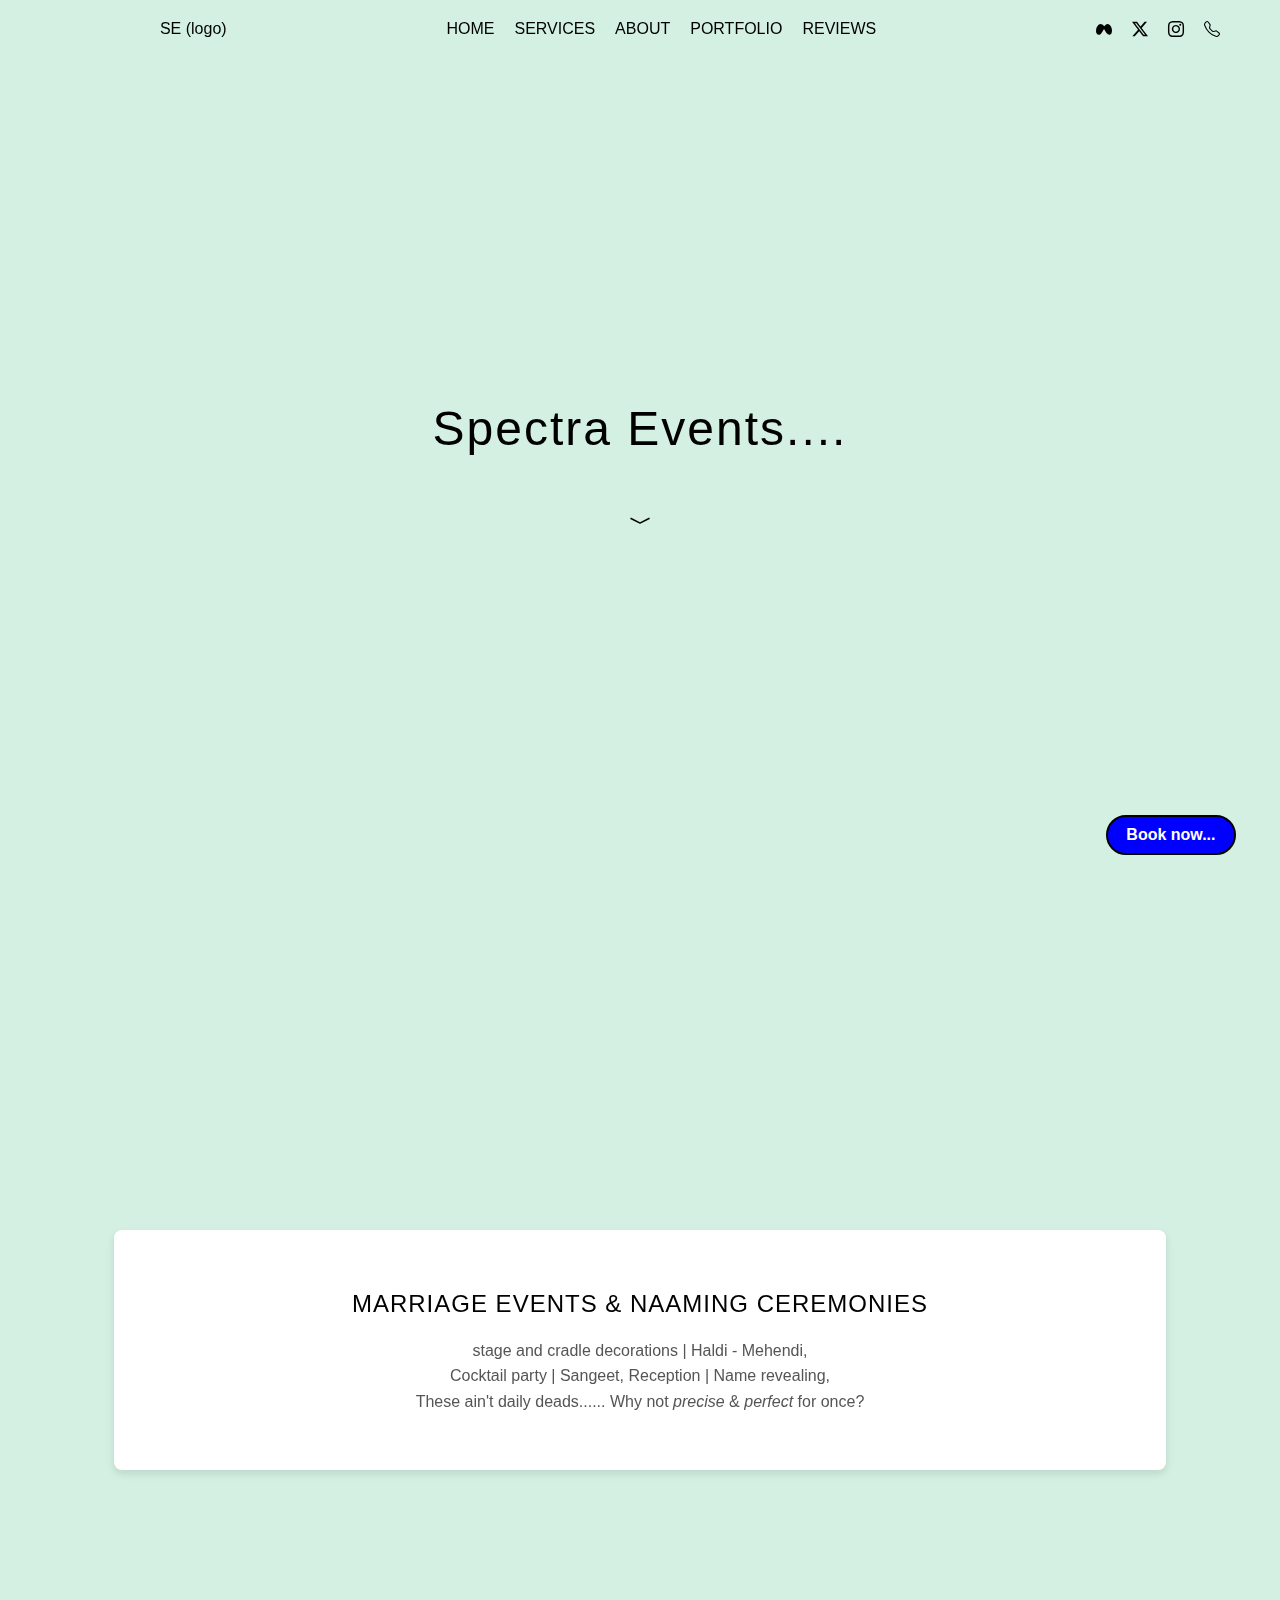
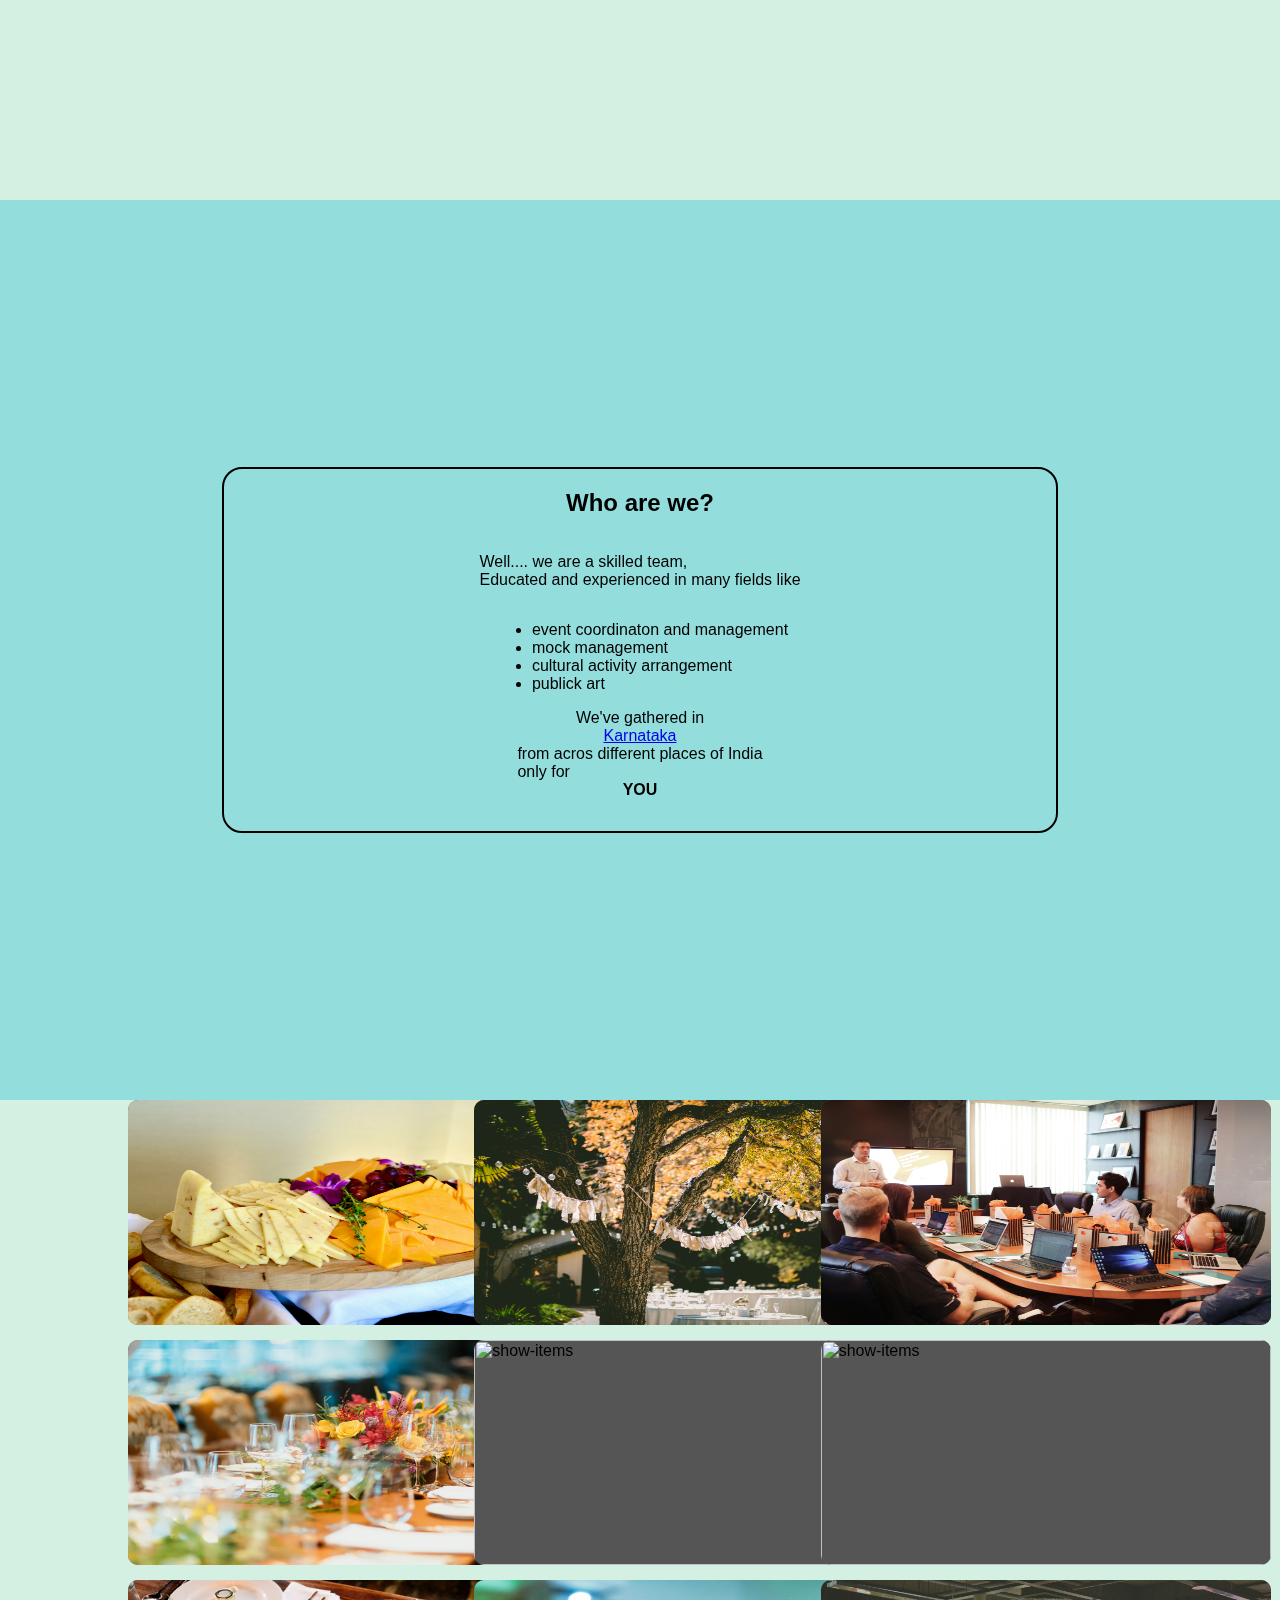
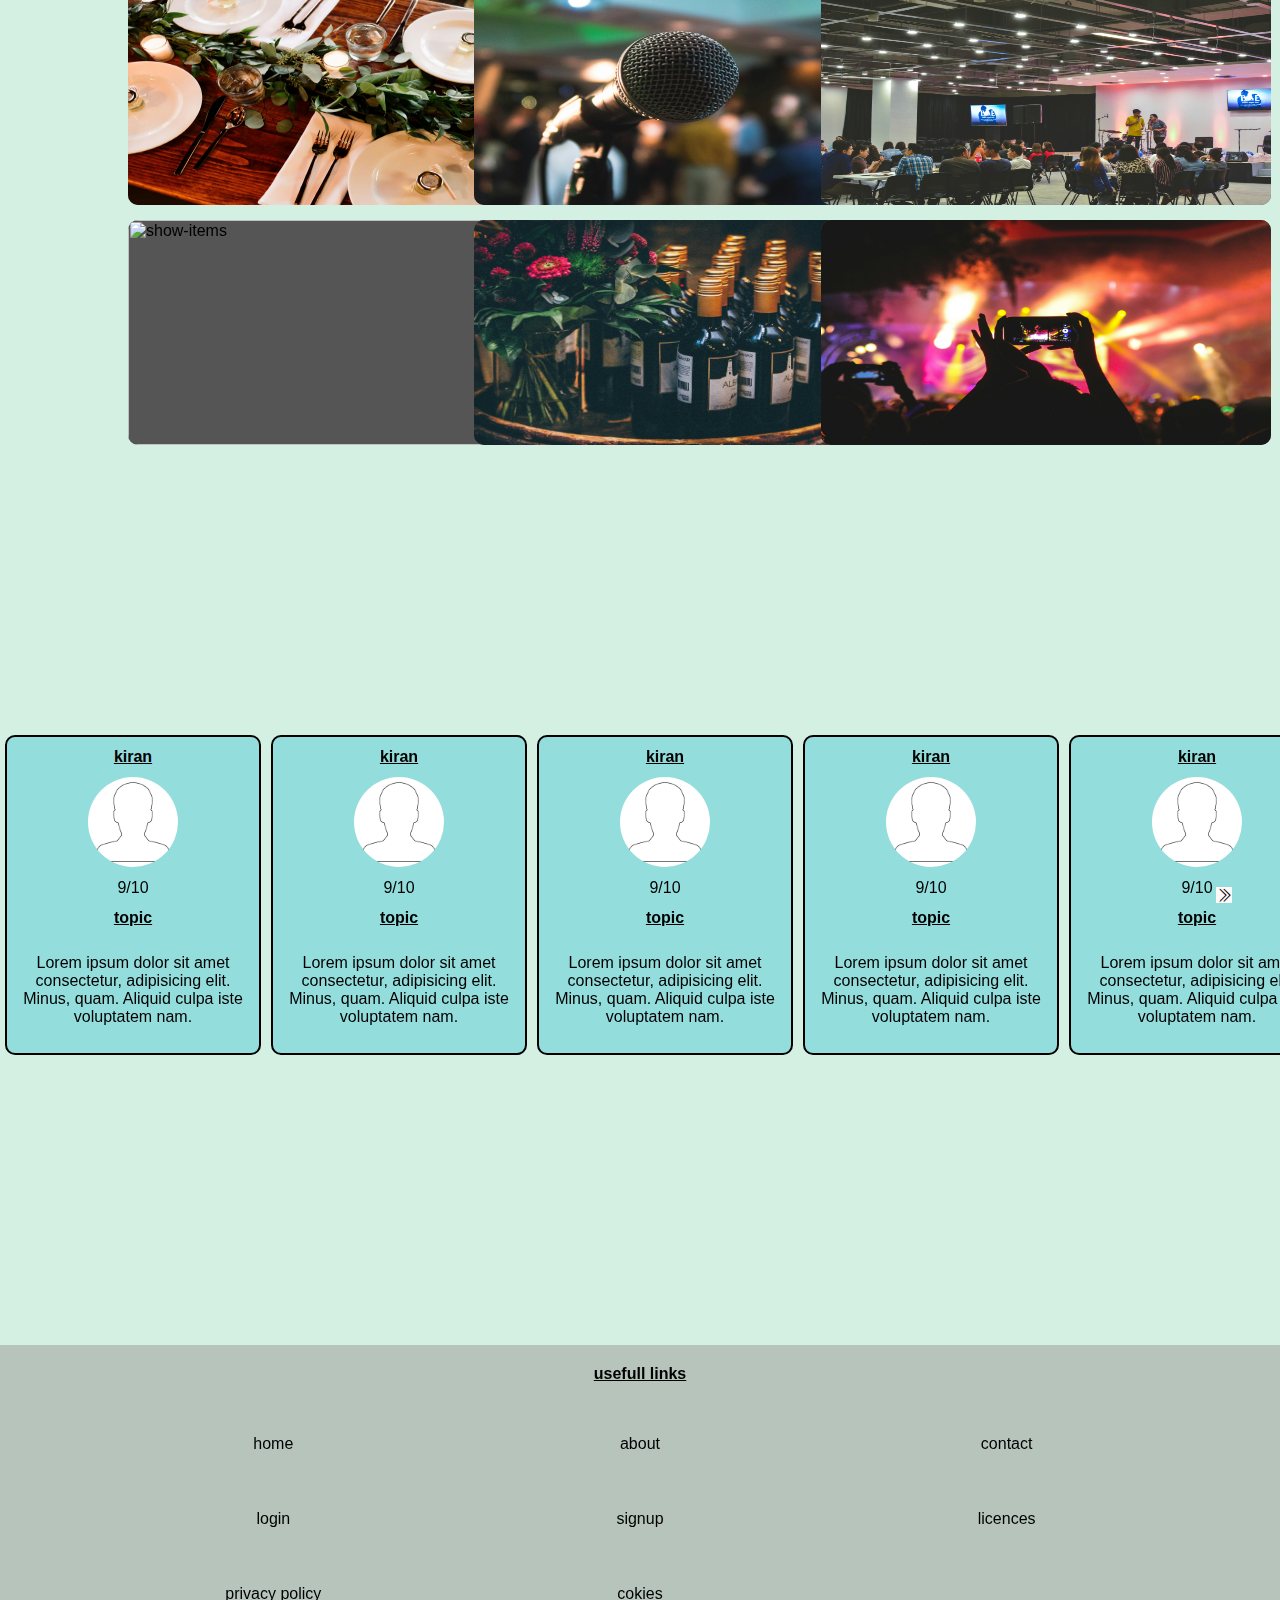
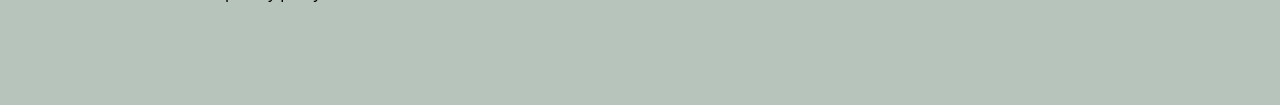
==== commit 687cfda4: "7" ====
--- a/home.html
+++ b/home.html
@@ -27,9 +27,8 @@
             <li><a class="nav-link" href="#home">HOME</a></li>
             <li><a class="nav-link" href="#services">SERVICES</a></li>
             <li><a class="nav-link" href="#about">ABOUT</a></li>
-            <li><a class="nav-link" href="#contact">CONTACT</a></li>
             <li><a class="nav-link" href="#portfolio">PORTFOLIO</a></li>
-            <li><a class="nav-link" href="#reviews">Reviews</a></li>
+            <li><a class="nav-link" href="#reviews">REVIEWS</a></li>
         </ul>
         <ul class="social-media">
             <li><a href="#facebook"><i class="bi bi-meta"></i></a></li>
@@ -56,15 +55,13 @@
             <div class="info-section">
                 <h2>Marriage Events & Naaming Ceremonies</h2>
                 <p>
-                <ul>
-                    <li>stage and cradle decorations</li>
-                    <li>Haldi, Mehendi</li>
-                    <li>Cocktail party</li>
-                    <li>Sangeet, Reception</li>
-                    <li>Name revealing</li>
-                </ul>
-                <span>These ain't daily deads......</span>
-                <span>Why not <i>precise</i> & <i>perfect</i> for once?</span>
+                    stage and cradle decorations |
+                    Haldi - Mehendi, <br>
+                    Cocktail party |
+                    Sangeet, Reception |
+                    Name revealing, <br>
+                    <span>These ain't daily deads......</span>
+                    <span>Why not <i>precise</i> & <i>perfect</i> for once?</span>
                 </p>
             </div>
         </div>
@@ -96,7 +93,7 @@
     </div>
 
     <!-- Aboutus and contact -->
-    <div class="about-holder">
+    <div class="about-holder" id="about">
         <div class="about-section">
             <h2>Who are we?</h2>
             <p>
@@ -108,7 +105,8 @@
                 <li>cultural activity arrangement</li>
                 <li>publick art</li>
             </ul>
-            We've gathered in <a href="#">Karnataka</a> from acros different places of India <br>
+            We've gathered in <a class="show_contact_info" href="#">Karnataka</a> from acros different places of
+            India<br>
             only for <br>
             <b>YOU</b>
             </p>
--- a/home.css
+++ b/home.css
@@ -171,8 +171,162 @@
 }
 
 
-
-
+/* about container */
+.about-holder {
+    background-color: #94dddd;
+    height: 100vh;
+    display: flex;
+    flex-direction: column;
+    align-items: center;
+    justify-content: center;
+}
+
+.about-section {
+    background-color: #ff111100;
+    display: flex;
+    flex-direction: column;
+    justify-content: center;
+    align-items: center;
+    border-radius: 20px;
+    border: 2px black solid;
+    width: 65%;
+}
+
+.contact-secton {
+    display: none;
+}
+
+
+
+
+/* gallary part */
+.galery-holder {
+    display: grid;
+    height: fit-content;
+    grid-template-rows: 1fr 1fr 1fr;
+    grid-template-columns: 1fr 1fr 1fr;
+    gap: 15px;
+    padding-left: 10vw;
+    padding-right: 10vw;
+}
+
+.img-holder {
+    padding: 0%;
+    margin: 0%;
+    border-radius: 10px;
+    background-color: #555;
+    height: fit-content;
+    width: fit-content;
+    position: relative;
+    overflow: hidden;
+    transition: 1s;
+}
+
+.gal-img {
+    margin: 0%;
+    padding: 0%;
+    width: 50vh;
+    height: 25vh;
+}
+
+.gal-img-cover {
+    position: absolute;
+    top: 0%;
+    margin: 0%;
+    padding: 0%;
+    width: 50vh;
+    height: 25vh;
+    background-color: #000000a8;
+    visibility: hidden;
+    transition: 1s;
+}
+
+.img-description {
+    position: absolute;
+    bottom: 0%;
+    color: #bebebe;
+    text-align: center;
+    visibility: collapse;
+    transition: 2s;
+}
+
+.img-holder:hover {
+    z-index: 20;
+    transform: scale(1.8, 1.8);
+}
+
+.img-holder:hover>.img-description {
+    visibility: visible;
+}
+
+.img-holder:hover>.gal-img-cover {
+    visibility: visible;
+}
+
+
+
+
+
+
+/* review section */
+.reviews-holder {
+    display: flex;
+    width: fit-content;
+    height: 100vh;
+    align-items: center;
+    position: relative;
+}
+
+.show-more-reviews {
+    position: absolute;
+    left: 95vw;
+    top: 50%;
+    transform: translate(0, -50%);
+    background-color: #fffafa;
+}
+
+.review-card {
+    display: flex;
+    flex-direction: column;
+    align-items: center;
+    justify-content: space-around;
+    box-sizing: border-box;
+    width: 20vw;
+    height: 25vw;
+    border: 2px black solid;
+    border-radius: 10px;
+    margin: 5px;
+    padding: 5px;
+    background-color: #94dddd;
+}
+
+.dp-name {
+    text-decoration: underline;
+    font-weight: bolder;
+}
+
+.review-dp-holder {
+    border-radius: 50%;
+    width: fit-content;
+    height: fit-content;
+    overflow: hidden;
+}
+
+.review-dp {
+    width: 10vh;
+    height: 10vh;
+}
+
+.review-score {}
+
+.review-topic {
+    text-decoration: underline;
+    font-weight: bold;
+}
+
+.review-content {
+    text-align: center;
+}
 
 
 /* footer */
@@ -205,136 +359,4 @@
     color: rgb(0, 0, 0);
     padding: 0%;
     margin: 0%;
-}
-
-
-
-
-/* gallary part */
-.galery-holder {
-    display: grid;
-    height: fit-content;
-    grid-template-rows: 1fr 1fr 1fr;
-    grid-template-columns: 1fr 1fr 1fr;
-    gap: 15px;
-    padding-left: 10vw;
-    padding-right: 10vw;
-}
-
-.img-holder {
-    padding: 0%;
-    margin: 0%;
-    border-radius: 10px;
-    background-color: #555;
-    height: fit-content;
-    width: fit-content;
-    position: relative;
-    overflow: hidden;
-    transition: 1s;
-}
-
-.gal-img {
-    margin: 0%;
-    padding: 0%;
-    width: 50vh;
-    height: 25vh;
-}
-
-.gal-img-cover {
-    position: absolute;
-    top: 0%;
-    margin: 0%;
-    padding: 0%;
-    width: 50vh;
-    height: 25vh;
-    background-color: #000000a8;
-    visibility: hidden;
-    transition: 1s;
-}
-
-.img-description {
-    position: absolute;
-    bottom: 0%;
-    color: #bebebe;
-    text-align: center;
-    visibility: collapse;
-    transition: 2s;
-}
-
-.img-holder:hover {
-    z-index: 20;
-    transform: scale(1.8, 1.8);
-}
-
-.img-holder:hover>.img-description {
-    visibility: visible;
-}
-
-.img-holder:hover>.gal-img-cover {
-    visibility: visible;
-}
-
-
-
-
-
-
-/* review section */
-.reviews-holder {
-    display: flex;
-    width: fit-content;
-    height: 100vh;
-    align-items: center;
-    position: relative;
-}
-
-.show-more-reviews {
-    position: absolute;
-    left: 95vw;
-    top: 50%;
-    transform: translate(0, -50%);
-    background-color: #fffafa;
-}
-
-.review-card {
-    display: flex;
-    flex-direction: column;
-    align-items: center;
-    justify-content: space-around;
-    box-sizing: border-box;
-    width: 20vw;
-    height: 25vw;
-    border: 2px black solid;
-    border-radius: 10px;
-    margin: 5px;
-    padding: 5px;
-    background-color: #94dddd;
-}
-
-.dp-name {
-    text-decoration: underline;
-    font-weight: bolder;
-}
-
-.review-dp-holder {
-    border-radius: 50%;
-    width: fit-content;
-    height: fit-content;
-    overflow: hidden;
-}
-
-.review-dp {
-    width: 10vh;
-    height: 10vh;
-}
-
-.review-score {}
-
-.review-topic {
-    text-decoration: underline;
-    font-weight: bold;
-}
-
-.review-content {
-    text-align: center;
 }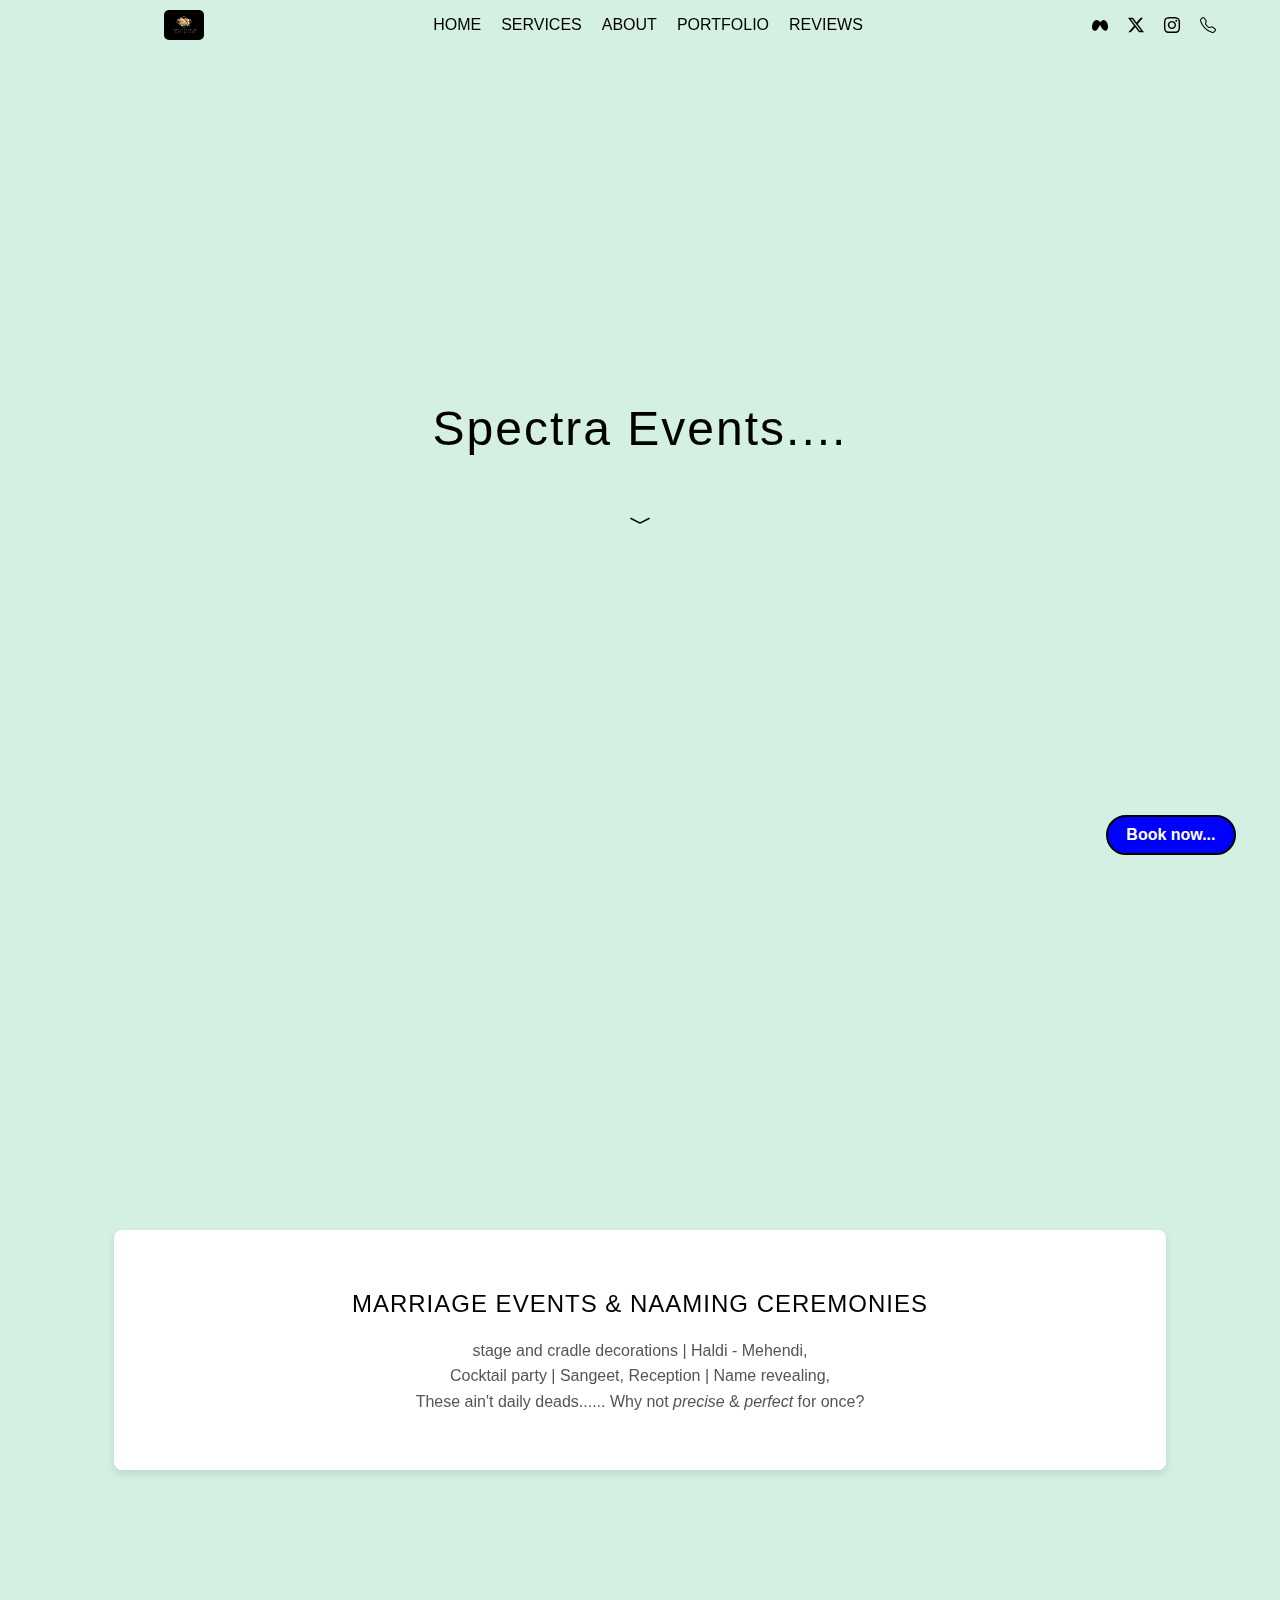
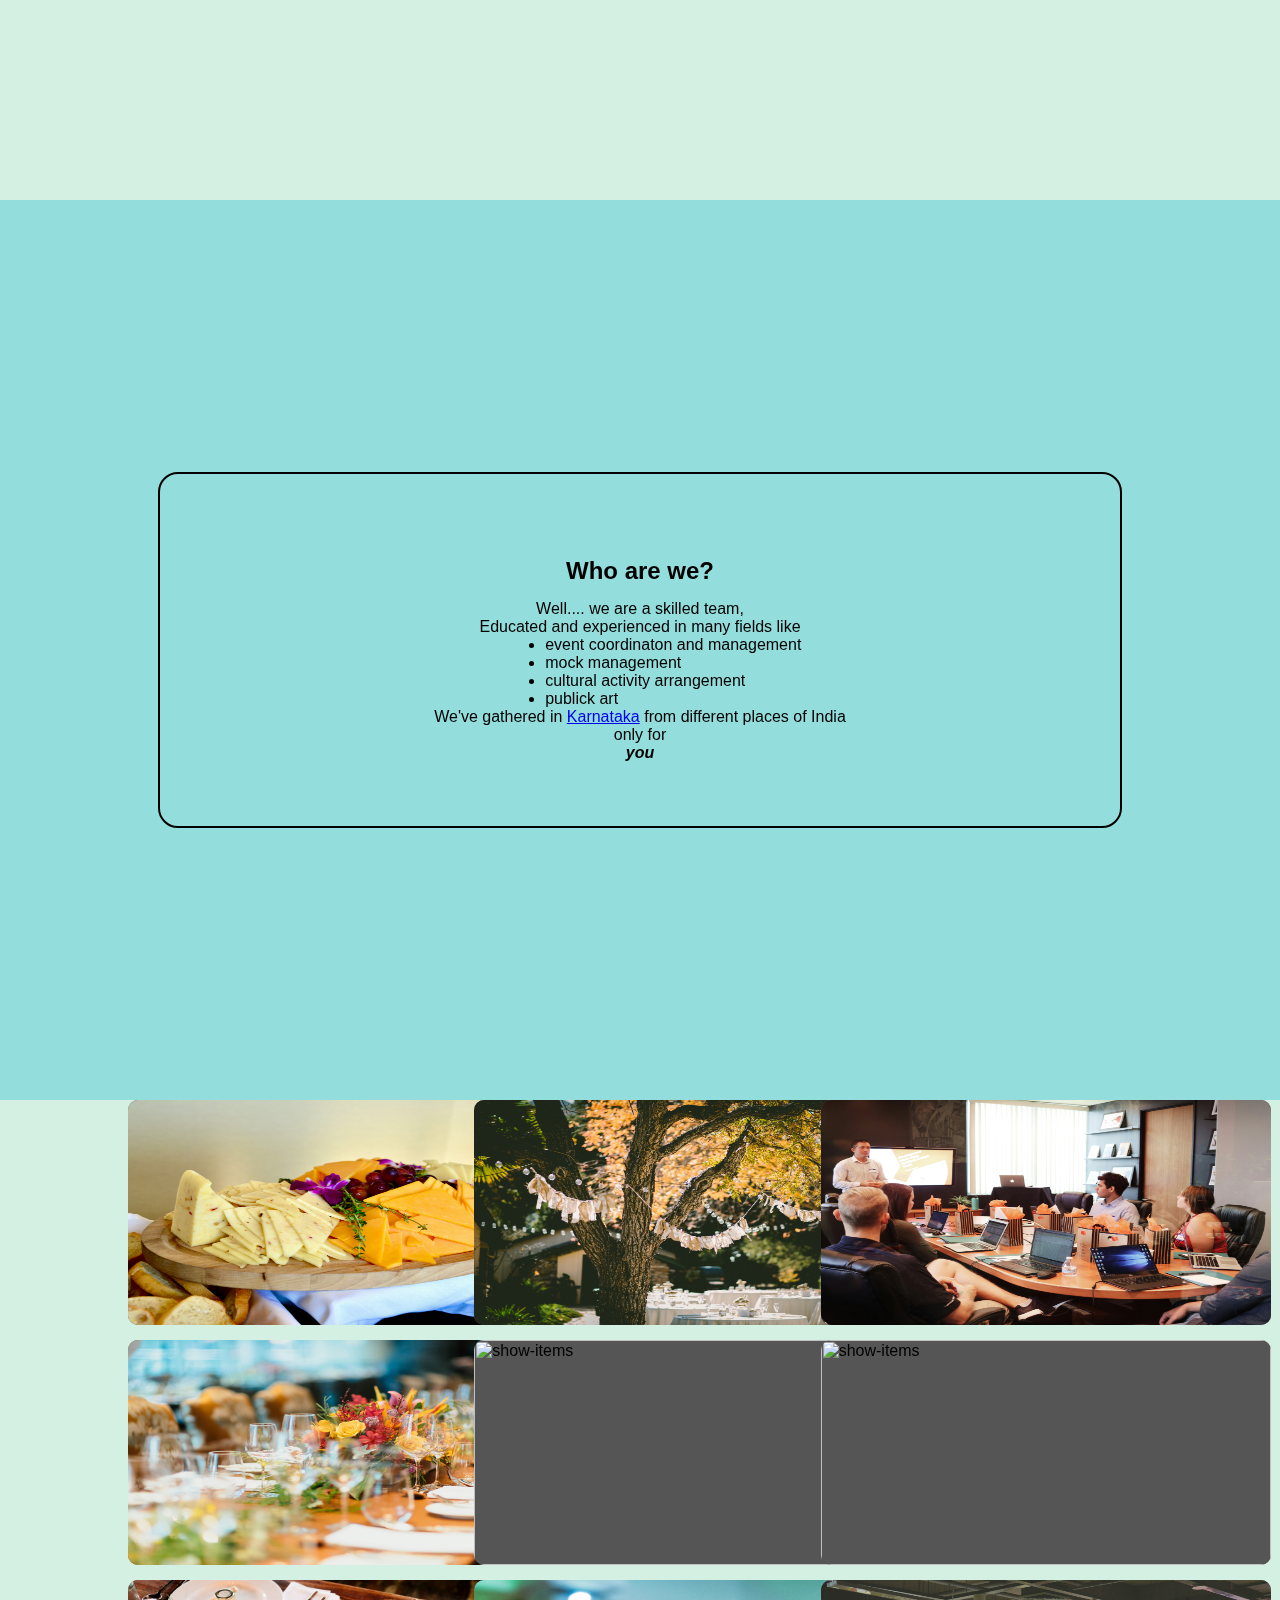
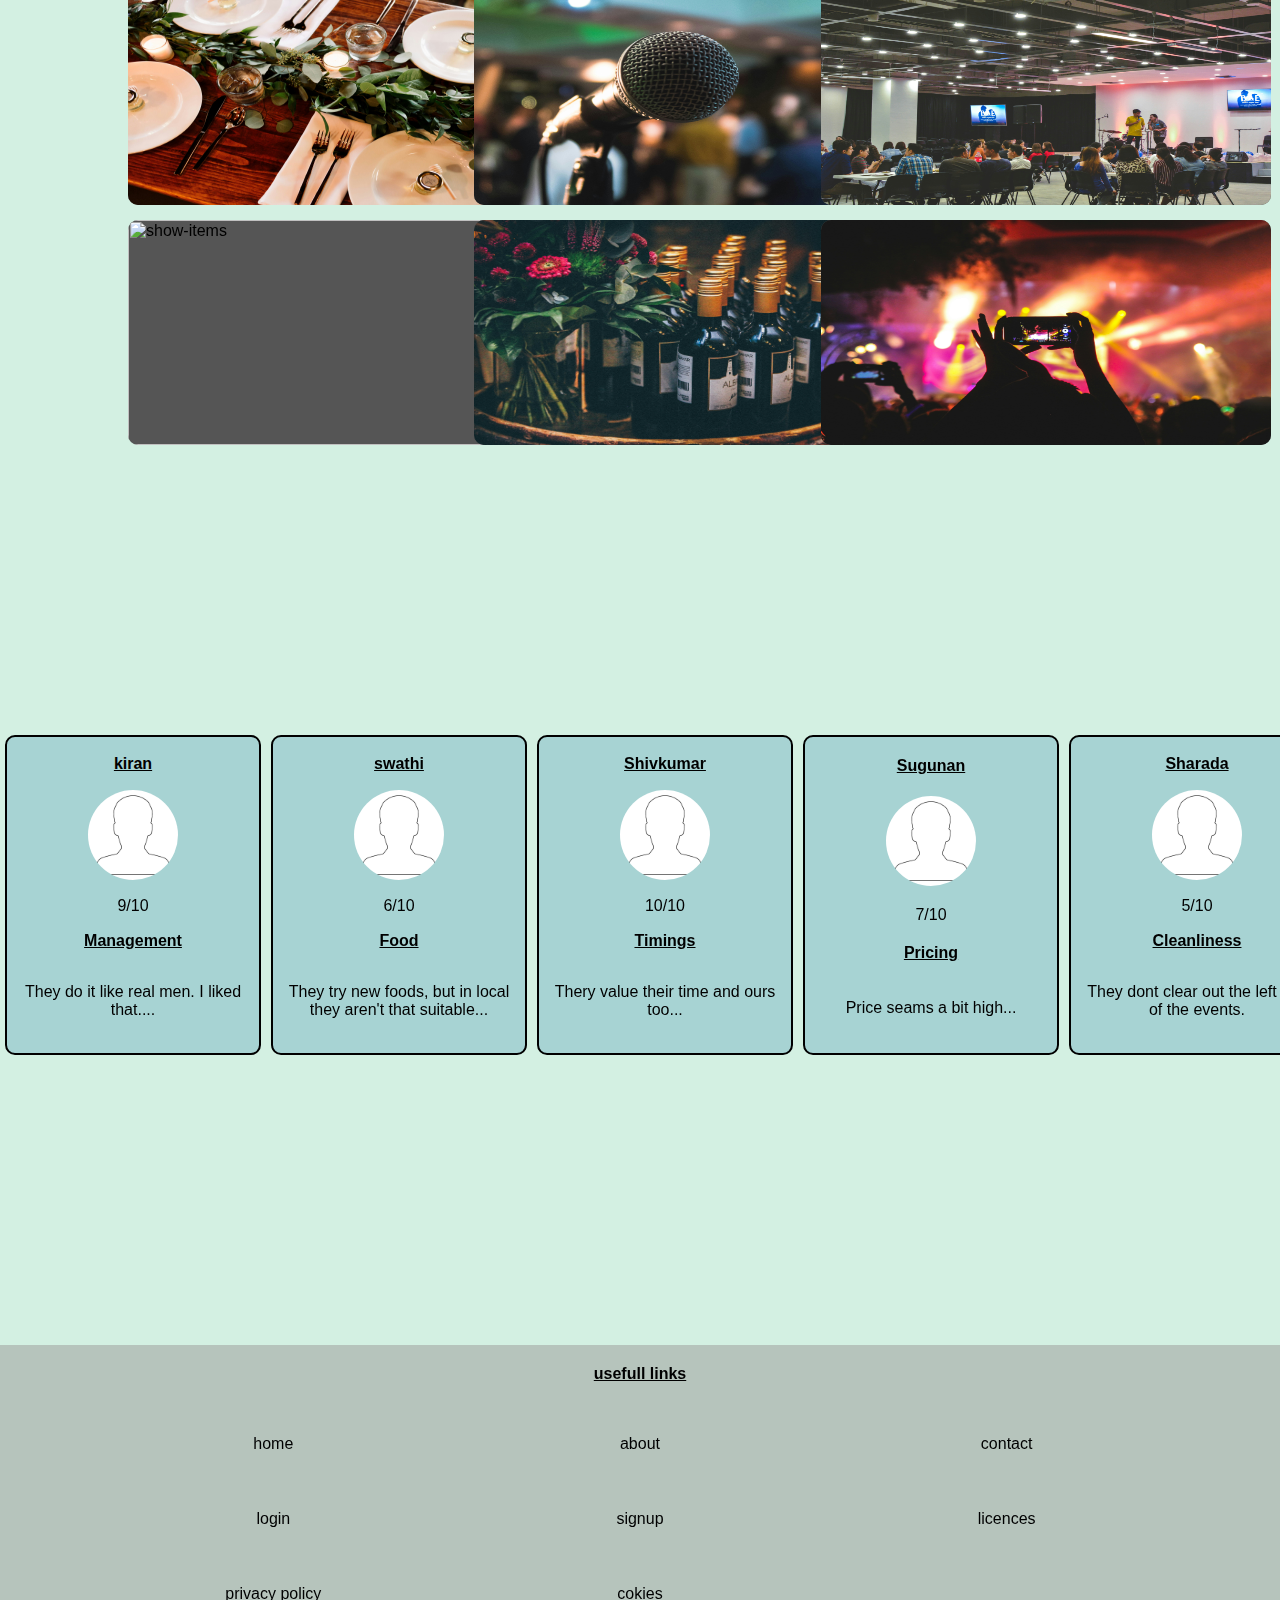
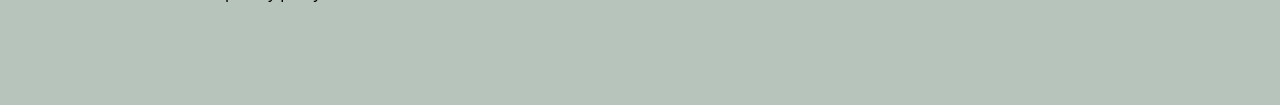
==== commit 52e8cf15: "9" ====
--- a/home.html
+++ b/home.html
@@ -22,7 +22,7 @@
 
     <!-- navigation bar -->
     <nav>
-        <ul class="navbar">SE (logo)</ul>
+        <ul class="navbar_brand"><img src="./img/IMG-20240708-WA0045.jpg" alt="logo"></ul>
         <ul class="navbar">
             <li><a class="nav-link" href="#home">HOME</a></li>
             <li><a class="nav-link" href="#services">SERVICES</a></li>
@@ -98,17 +98,18 @@
             <h2>Who are we?</h2>
             <p>
                 Well.... we are a skilled team, <br>
-                Educated and experienced in many fields like <br>
-            <ul>
+                Educated and experienced in many fields like
+            </p>
+            <ul class="about-ul">
                 <li>event coordinaton and management</li>
                 <li>mock management</li>
                 <li>cultural activity arrangement</li>
                 <li>publick art</li>
             </ul>
-            We've gathered in <a class="show_contact_info" href="#">Karnataka</a> from acros different places of
-            India<br>
-            only for <br>
-            <b>YOU</b>
+            <p>
+                We've gathered in <a class="show_contact_info" href="#">Karnataka</a> from different places of
+                India <br> only for <br>
+                <b><i>you</i></b>
             </p>
         </div>
 
@@ -131,144 +132,128 @@
         <div class="img-holder">
             <img src="./img/andra-c-taylor-jr-_L5MGd0w1FQ-unsplash.jpg" alt="show-items" class="gal-img">
             <div class="gal-img-cover"></div>
-            <p class="img-description">Lorem ipsum dolor sit amet, consectetur adipisicing elit. Consectetur, explicabo.
-            </p>
+            <p class="img-description">Always new dishes for you</p>
         </div>
 
         <div class="img-holder">
             <img src="./img/ben-rosett-nYugmV-SY6s-unsplash.jpg" alt="show-items" class="gal-img">
             <div class="gal-img-cover"></div>
-            <p class="img-description">Lorem ipsum dolor sit amet, consectetur adipisicing elit. Consectetur, explicabo.
-            </p>
+            <p class="img-description">No matter how location is, <br> we plan</p>
         </div>
 
         <div class="img-holder">
             <img src="./img/campaign-creators-gMsnXqILjp4-unsplash.jpg" alt="show-items" class="gal-img">
             <div class="gal-img-cover"></div>
-            <p class="img-description">Lorem ipsum dolor sit amet, consectetur adipisicing elit. Consectetur, explicabo.
-            </p>
+            <p class="img-description">Teamwork is our passion</p>
         </div>
 
         <div class="img-holder">
             <img src="./img/chuttersnap-aEnH4hJ_Mrs-unsplash.jpg" alt="show-items" class="gal-img">
             <div class="gal-img-cover"></div>
-            <p class="img-description">Lorem ipsum dolor sit amet, consectetur adipisicing elit. Consectetur, explicabo.
-            </p>
+            <p class="img-description">Always the way you dream.</p>
         </div>
 
         <div class="img-holder">
             <img src="./img/evangeline-shaw-xRlI-L-kvrw-unsplash.jpg" alt="show-items" class="gal-img">
             <div class="gal-img-cover"></div>
-            <p class="img-description">Lorem ipsum dolor sit amet, consectetur adipisicing elit. Consectetur, explicabo.
-            </p>
+            <p class="img-description">Its not us, Its you who dream the destiny</p>
         </div>
 
         <div class="img-holder">
             <img src="./img/jakob-dalbjorn-cuKJre3nyYc-unsplash.jpg" alt="show-items" class="gal-img">
             <div class="gal-img-cover"></div>
-            <p class="img-description">Lorem ipsum dolor sit amet, consectetur adipisicing elit. Consectetur, explicabo.
-            </p>
+            <p class="img-description">let the pressure be on us...</p>
         </div>
 
         <div class="img-holder">
             <img src="./img/jordan-arnold-Ul07QK2AR-0-unsplash.jpg" alt="show-items" class="gal-img">
             <div class="gal-img-cover"></div>
-            <p class="img-description">Lorem ipsum dolor sit amet, consectetur adipisicing elit. Consectetur, explicabo.
-            </p>
+            <p class="img-description">Trend | Culture | New Ways</p>
         </div>
 
         <div class="img-holder">
             <img src="./img/kane-reinholdtsen-LETdkk7wHQk-unsplash.jpg" alt="show-items" class="gal-img">
             <div class="gal-img-cover"></div>
-            <p class="img-description">Lorem ipsum dolor sit amet, consectetur adipisicing elit. Consectetur, explicabo.
-            </p>
+            <p class="img-description">Large collection of equipments for you</p>
         </div>
 
         <div class="img-holder">
             <img src="./img/md-duran-rE9vgD_TXgM-unsplash.jpg" alt="show-items" class="gal-img">
             <div class="gal-img-cover"></div>
-            <p class="img-description">Lorem ipsum dolor sit amet, consectetur adipisicing elit. Consectetur, explicabo.
-            </p>
+            <p class="img-description">We manage for you....</p>
         </div>
 
         <div class="img-holder">
             <img src="./img/mitchell-lawler-tbaoryUol_E-unsplash.jpg" alt="show-items" class="gal-img">
             <div class="gal-img-cover"></div>
-            <p class="img-description">Lorem ipsum dolor sit amet, consectetur adipisicing elit. Consectetur, explicabo.
-            </p>
+            <p class="img-description">Always precious</p>
         </div>
 
         <div class="img-holder">
             <img src="./img/nick-karvounis-wnuHCwLJDqY-unsplash.jpg" alt="show-items" class="gal-img">
             <div class="gal-img-cover"></div>
-            <p class="img-description">Lorem ipsum dolor sit amet, consectetur adipisicing elit. Consectetur, explicabo.
-            </p>
+            <p class="img-description">A restictionless service with all rights</p>
         </div>
 
         <div class="img-holder">
             <img src="./img/noiseporn-JNuKyKXLh8U-unsplash.jpg" alt="show-items" class="gal-img">
             <div class="gal-img-cover"></div>
-            <p class="img-description">Lorem ipsum dolor sit amet, consectetur adipisicing elit. Consectetur, explicabo.
-            </p>
+            <p class="img-description">Art is ours and likes, yours</p>
         </div>
     </div>
 
     <!-- reviews -->
-    <div class="reviews-holder" id="reviews">
-        <div class="show-more-reviews"><i class="bi bi-chevron-double-right"></i></div>
-        <div class="review-card">
-            <span class="dp-name">kiran</span>
-            <div class="review-dp-holder">
-                <img src="./img/avatar.jpg" alt="" class="review-dp">
-            </div>
-            <span class="review-score">9/10</span>
-            <span class="review-topic">topic</span>
-            <p class="review-content">Lorem ipsum dolor sit amet consectetur, adipisicing elit. Minus, quam. Aliquid
-                culpa iste voluptatem nam.</p>
-        </div>
-
-        <div class="review-card">
-            <span class="dp-name">kiran</span>
-            <div class="review-dp-holder">
-                <img src="./img/avatar.jpg" alt="" class="review-dp">
-            </div>
-            <span class="review-score">9/10</span>
-            <span class="review-topic">topic</span>
-            <p class="review-content">Lorem ipsum dolor sit amet consectetur, adipisicing elit. Minus, quam. Aliquid
-                culpa iste voluptatem nam.</p>
-        </div>
-
-        <div class="review-card">
-            <span class="dp-name">kiran</span>
-            <div class="review-dp-holder">
-                <img src="./img/avatar.jpg" alt="" class="review-dp">
-            </div>
-            <span class="review-score">9/10</span>
-            <span class="review-topic">topic</span>
-            <p class="review-content">Lorem ipsum dolor sit amet consectetur, adipisicing elit. Minus, quam. Aliquid
-                culpa iste voluptatem nam.</p>
-        </div>
-
-        <div class="review-card">
-            <span class="dp-name">kiran</span>
-            <div class="review-dp-holder">
-                <img src="./img/avatar.jpg" alt="" class="review-dp">
-            </div>
-            <span class="review-score">9/10</span>
-            <span class="review-topic">topic</span>
-            <p class="review-content">Lorem ipsum dolor sit amet consectetur, adipisicing elit. Minus, quam. Aliquid
-                culpa iste voluptatem nam.</p>
-        </div>
-
-        <div class="review-card">
-            <span class="dp-name">kiran</span>
-            <div class="review-dp-holder">
-                <img src="./img/avatar.jpg" alt="" class="review-dp">
-            </div>
-            <span class="review-score">9/10</span>
-            <span class="review-topic">topic</span>
-            <p class="review-content">Lorem ipsum dolor sit amet consectetur, adipisicing elit. Minus, quam. Aliquid
-                culpa iste voluptatem nam.</p>
+    <div class="review-x-scroll-holder" id="reviews">
+        <div class="reviews-holder">
+            <div class="review-card">
+                <span class="dp-name">kiran</span>
+                <div class="review-dp-holder">
+                    <img src="./img/avatar.jpg" alt="" class="review-dp">
+                </div>
+                <span class="review-score">9/10</span>
+                <span class="review-topic">Management</span>
+                <p class="review-content">They do it like real men. I liked that....</p>
+            </div>
+
+            <div class="review-card">
+                <span class="dp-name">swathi</span>
+                <div class="review-dp-holder">
+                    <img src="./img/avatar.jpg" alt="" class="review-dp">
+                </div>
+                <span class="review-score">6/10</span>
+                <span class="review-topic">Food</span>
+                <p class="review-content">They try new foods, but in local they aren't that suitable...</p>
+            </div>
+
+            <div class="review-card">
+                <span class="dp-name">Shivkumar</span>
+                <div class="review-dp-holder">
+                    <img src="./img/avatar.jpg" alt="" class="review-dp">
+                </div>
+                <span class="review-score">10/10</span>
+                <span class="review-topic">Timings</span>
+                <p class="review-content">Thery value their time and ours too...</p>
+            </div>
+
+            <div class="review-card">
+                <span class="dp-name">Sugunan</span>
+                <div class="review-dp-holder">
+                    <img src="./img/avatar.jpg" alt="" class="review-dp">
+                </div>
+                <span class="review-score">7/10</span>
+                <span class="review-topic">Pricing</span>
+                <p class="review-content">Price seams a bit high...</p>
+            </div>
+
+            <div class="review-card">
+                <span class="dp-name">Sharada</span>
+                <div class="review-dp-holder">
+                    <img src="./img/avatar.jpg" alt="" class="review-dp">
+                </div>
+                <span class="review-score">5/10</span>
+                <span class="review-topic">Cleanliness</span>
+                <p class="review-content">They dont clear out the left offs of the events.</p>
+            </div>
         </div>
     </div>
 
--- a/home.css
+++ b/home.css
@@ -32,15 +32,31 @@
     display: flex;
     justify-content: space-around;
     align-items: center;
-    padding: 20px 50px;
+    padding: 10px 50px;
     background-color: rgba(0, 0, 0, 0);
     z-index: 200;
 }
 
 .navbar_brand {
-    font-size: 35;
-    padding: 0%;
-    margin: 0%;
+    border-radius: 5px;
+    overflow: hidden;
+    padding: 0%;
+    margin: 0%;
+}
+
+.navbar_brand>img {
+    width: 40px;
+    height: 30px;
+
+}
+
+.navbar_brand:hover>img {
+    width: auto;
+    height: auto;
+    position: absolute;
+    /* top: 50%;
+    left: 50%;
+    transform: translate(-50%, -50%); */
 }
 
 .navbar,
@@ -179,6 +195,7 @@
     flex-direction: column;
     align-items: center;
     justify-content: center;
+
 }
 
 .about-section {
@@ -190,6 +207,28 @@
     border-radius: 20px;
     border: 2px black solid;
     width: 65%;
+    padding: 5%;
+}
+
+.about-section>h2 {
+    margin-bottom: 15px;
+}
+
+.about-section>p {
+    text-align: center;
+    padding: 0%;
+    margin: 0%;
+}
+
+.about-ul {
+    margin: 0%;
+    margin-left: 8%;
+    padding: 0%;
+}
+
+.about-ul>li {
+    padding: 0%;
+    margin: 0%;
 }
 
 .contact-secton {
@@ -242,10 +281,12 @@
 }
 
 .img-description {
+    text-align: start;
+    font-size: 11;
     position: absolute;
     bottom: 0%;
+    margin-left: 10px;
     color: #bebebe;
-    text-align: center;
     visibility: collapse;
     transition: 2s;
 }
@@ -266,23 +307,18 @@
 
 
 
-
-
 /* review section */
 .reviews-holder {
     display: flex;
-    width: fit-content;
-    height: 100vh;
+    height: 100vh;
+    width: fit-content;
     align-items: center;
     position: relative;
 }
 
-.show-more-reviews {
-    position: absolute;
-    left: 95vw;
-    top: 50%;
-    transform: translate(0, -50%);
-    background-color: #fffafa;
+.review-x-scroll-holder {
+    width: 100vw;
+    overflow-x: scroll;
 }
 
 .review-card {
@@ -296,8 +332,8 @@
     border: 2px black solid;
     border-radius: 10px;
     margin: 5px;
-    padding: 5px;
-    background-color: #94dddd;
+    padding: 10px;
+    background-color: #a7d3d3;
 }
 
 .dp-name {
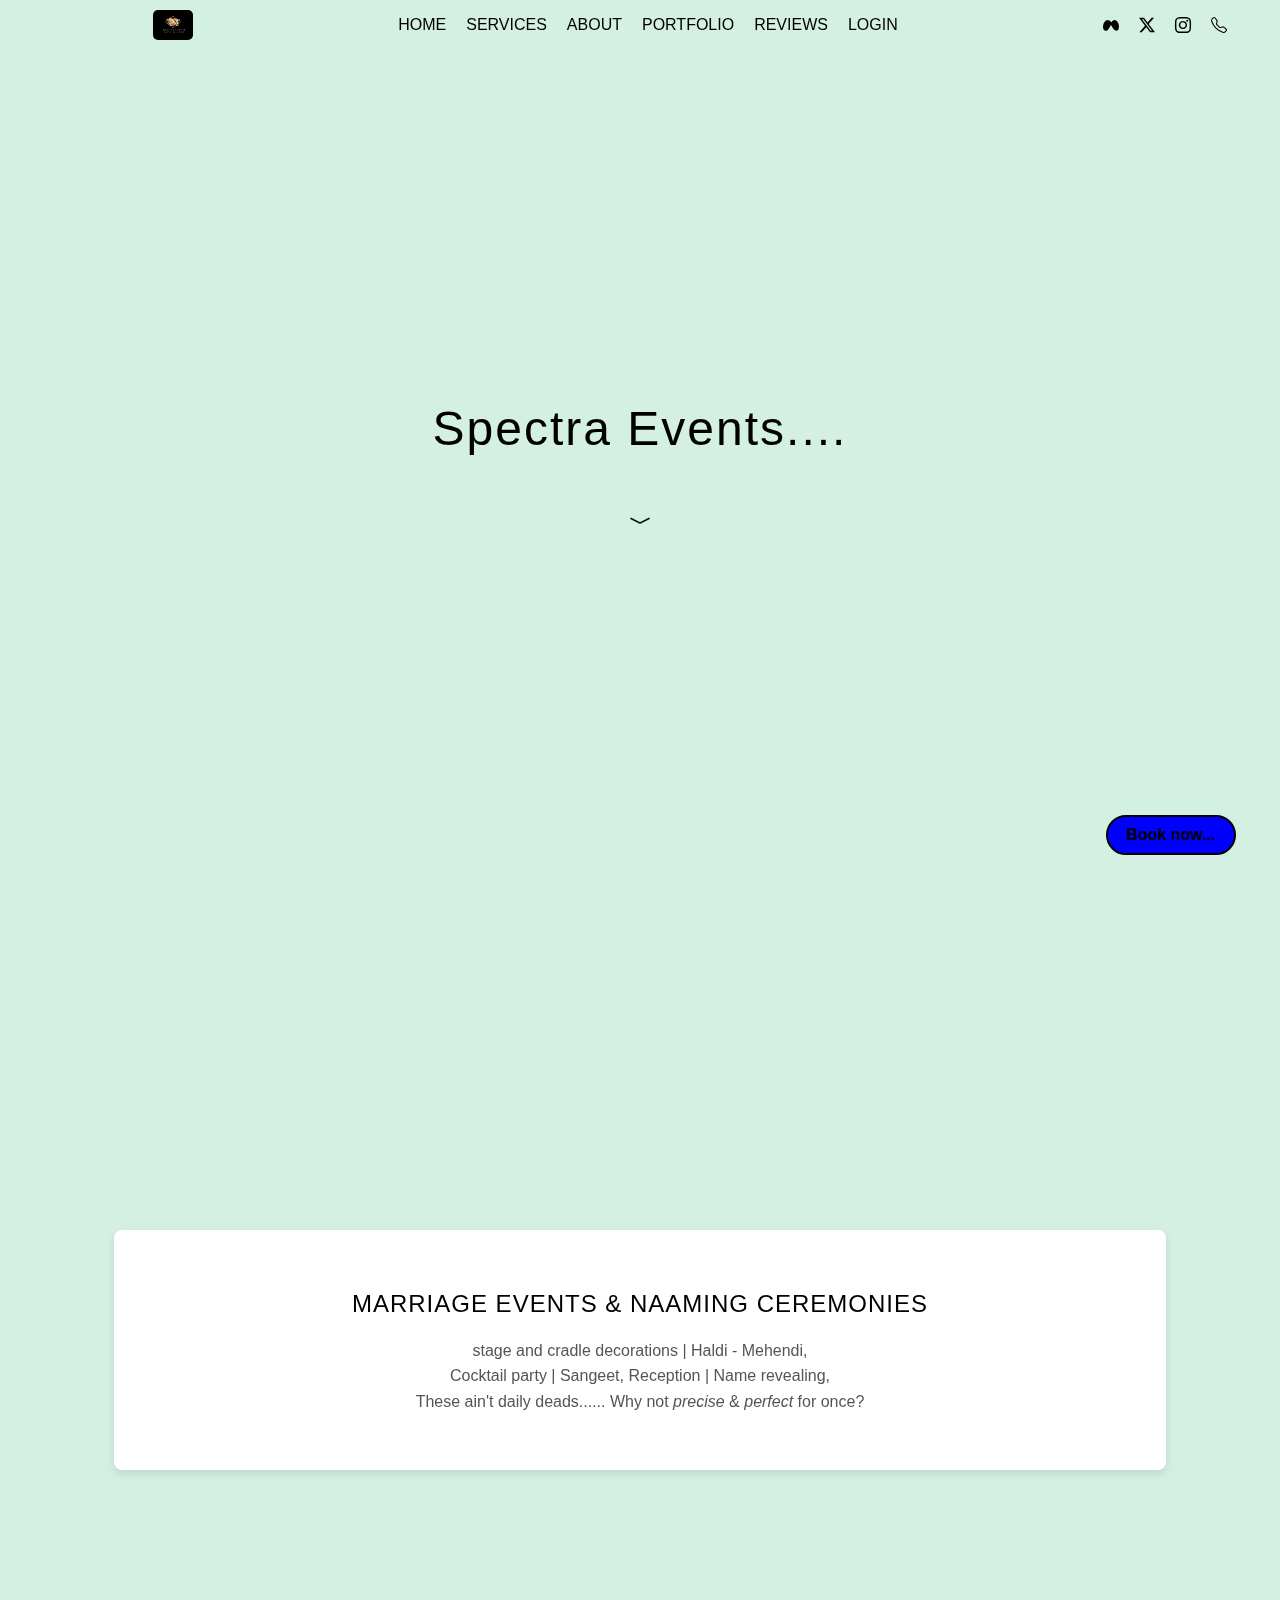
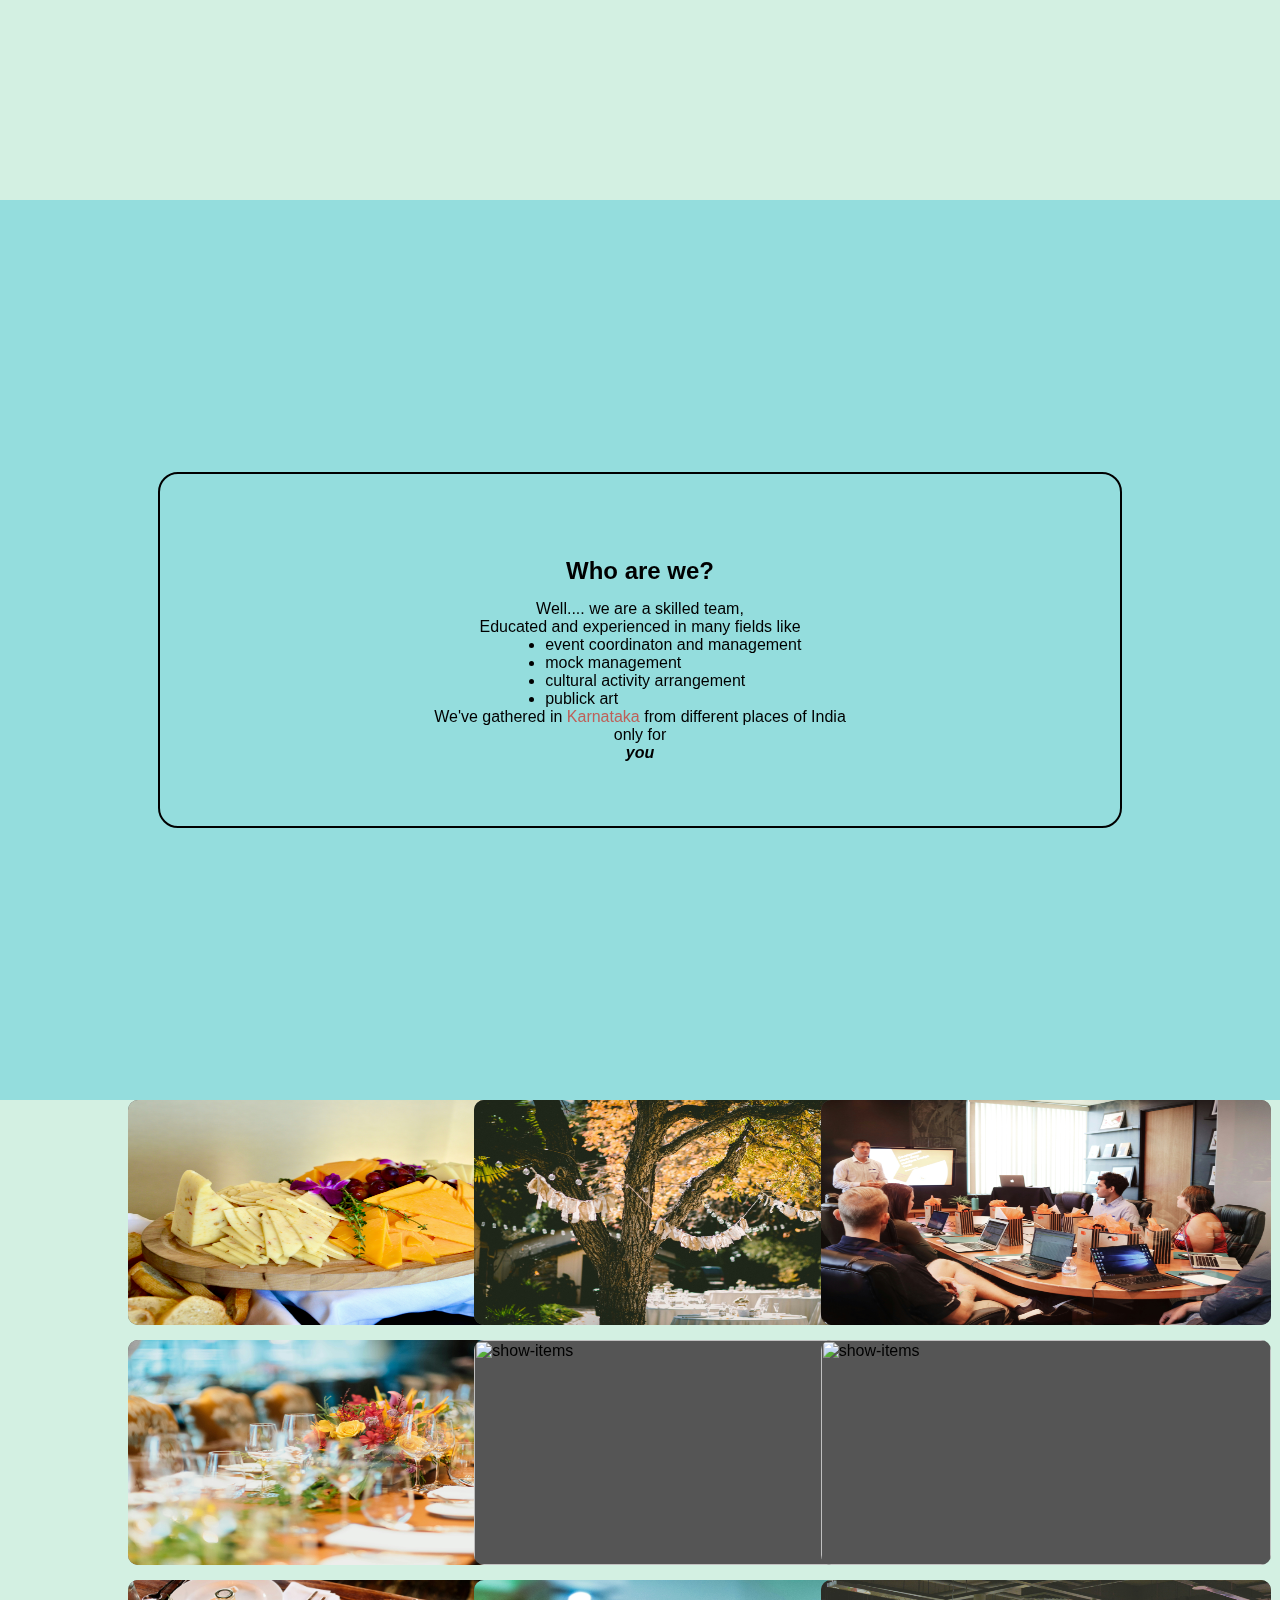
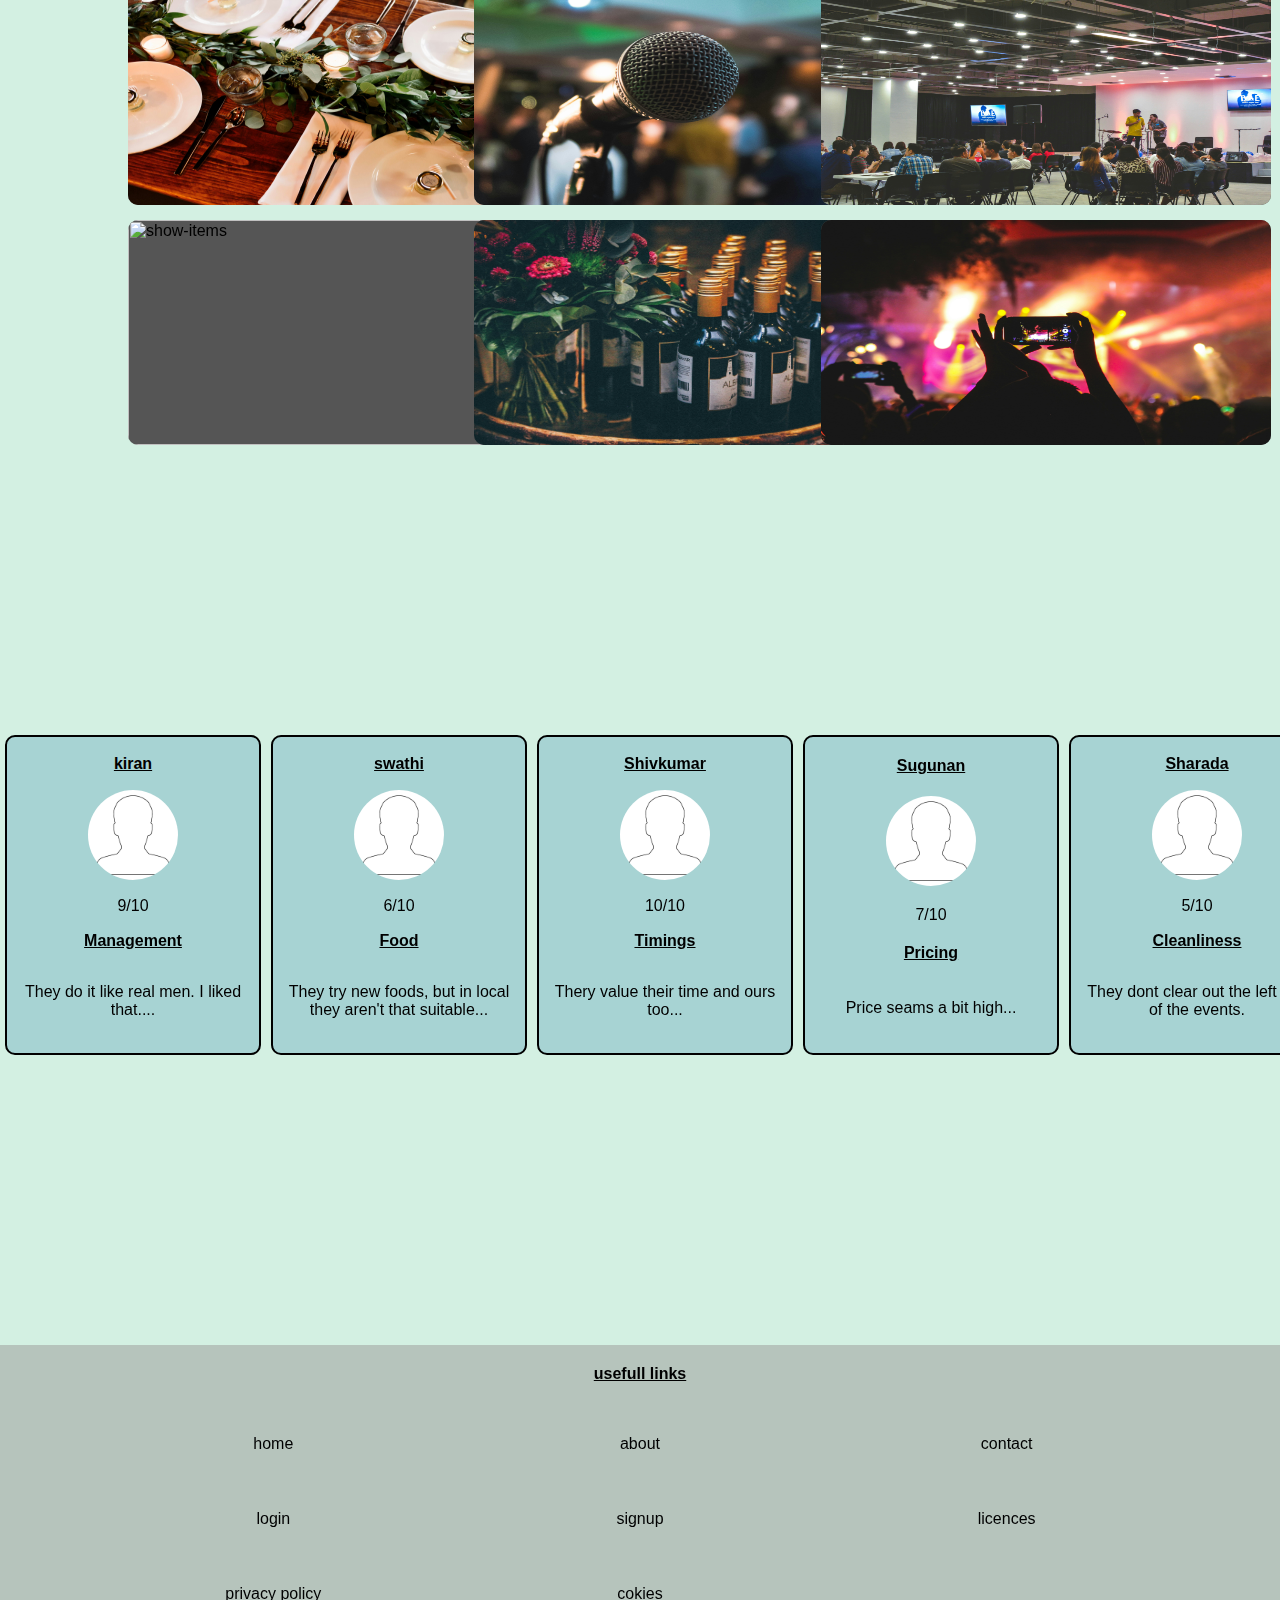
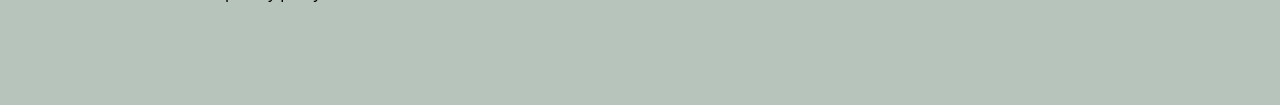
==== commit 465c7e43: "10" ====
--- a/home.html
+++ b/home.html
@@ -17,7 +17,8 @@
 
 <body id="home">
     <div class="book-now">
-        <span class="book-now-text">Book now...</span>
+        <span class="book-now-text"><a style="text-decoration: none; color: #000;" href="./booking.html">Book now...
+            </a></span>
     </div>
 
     <!-- navigation bar -->
@@ -29,6 +30,7 @@
             <li><a class="nav-link" href="#about">ABOUT</a></li>
             <li><a class="nav-link" href="#portfolio">PORTFOLIO</a></li>
             <li><a class="nav-link" href="#reviews">REVIEWS</a></li>
+            <li><a href="./login.html">LOGIN</a></li>
         </ul>
         <ul class="social-media">
             <li><a href="#facebook"><i class="bi bi-meta"></i></a></li>
@@ -107,7 +109,8 @@
                 <li>publick art</li>
             </ul>
             <p>
-                We've gathered in <a class="show_contact_info" href="#">Karnataka</a> from different places of
+                We've gathered in <a style="text-decoration: none; color: #be5f58;" class="show_contact_info"
+                    href="#">Karnataka</a> from different places of
                 India <br> only for <br>
                 <b><i>you</i></b>
             </p>
